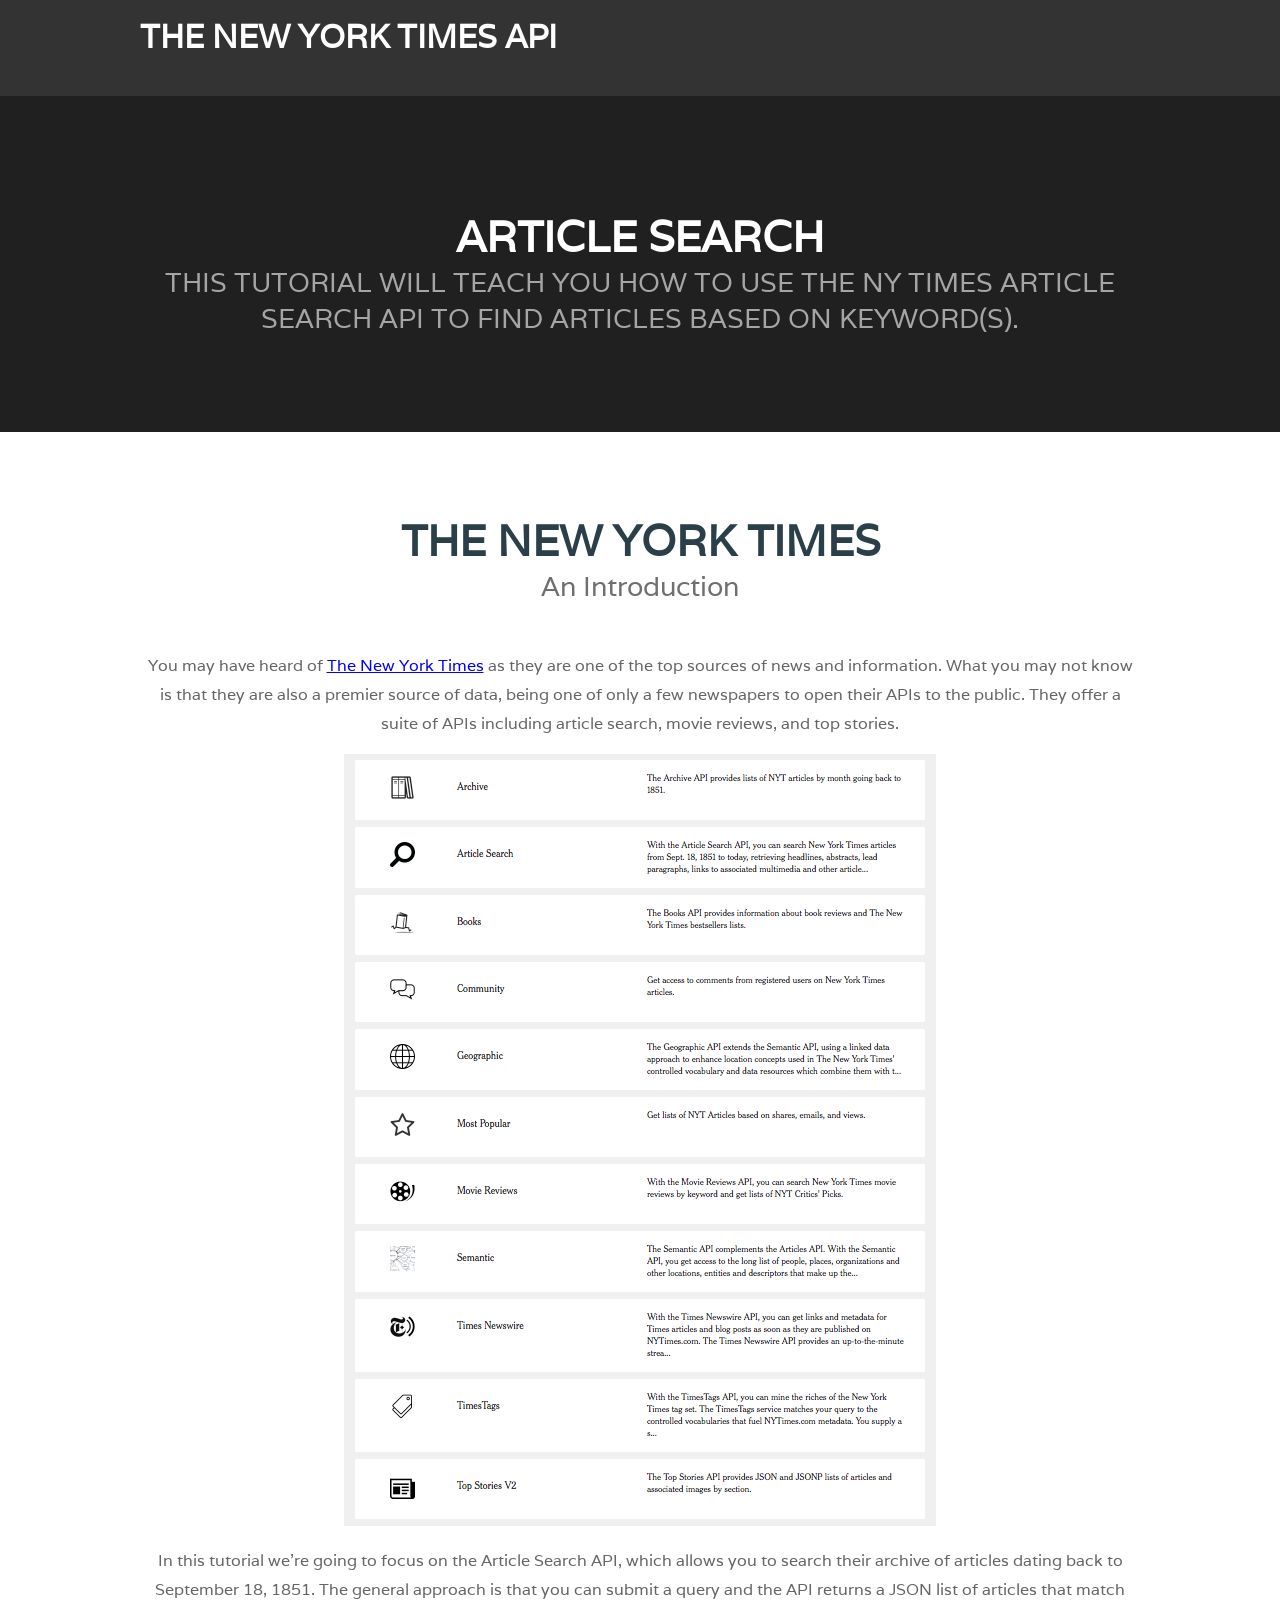
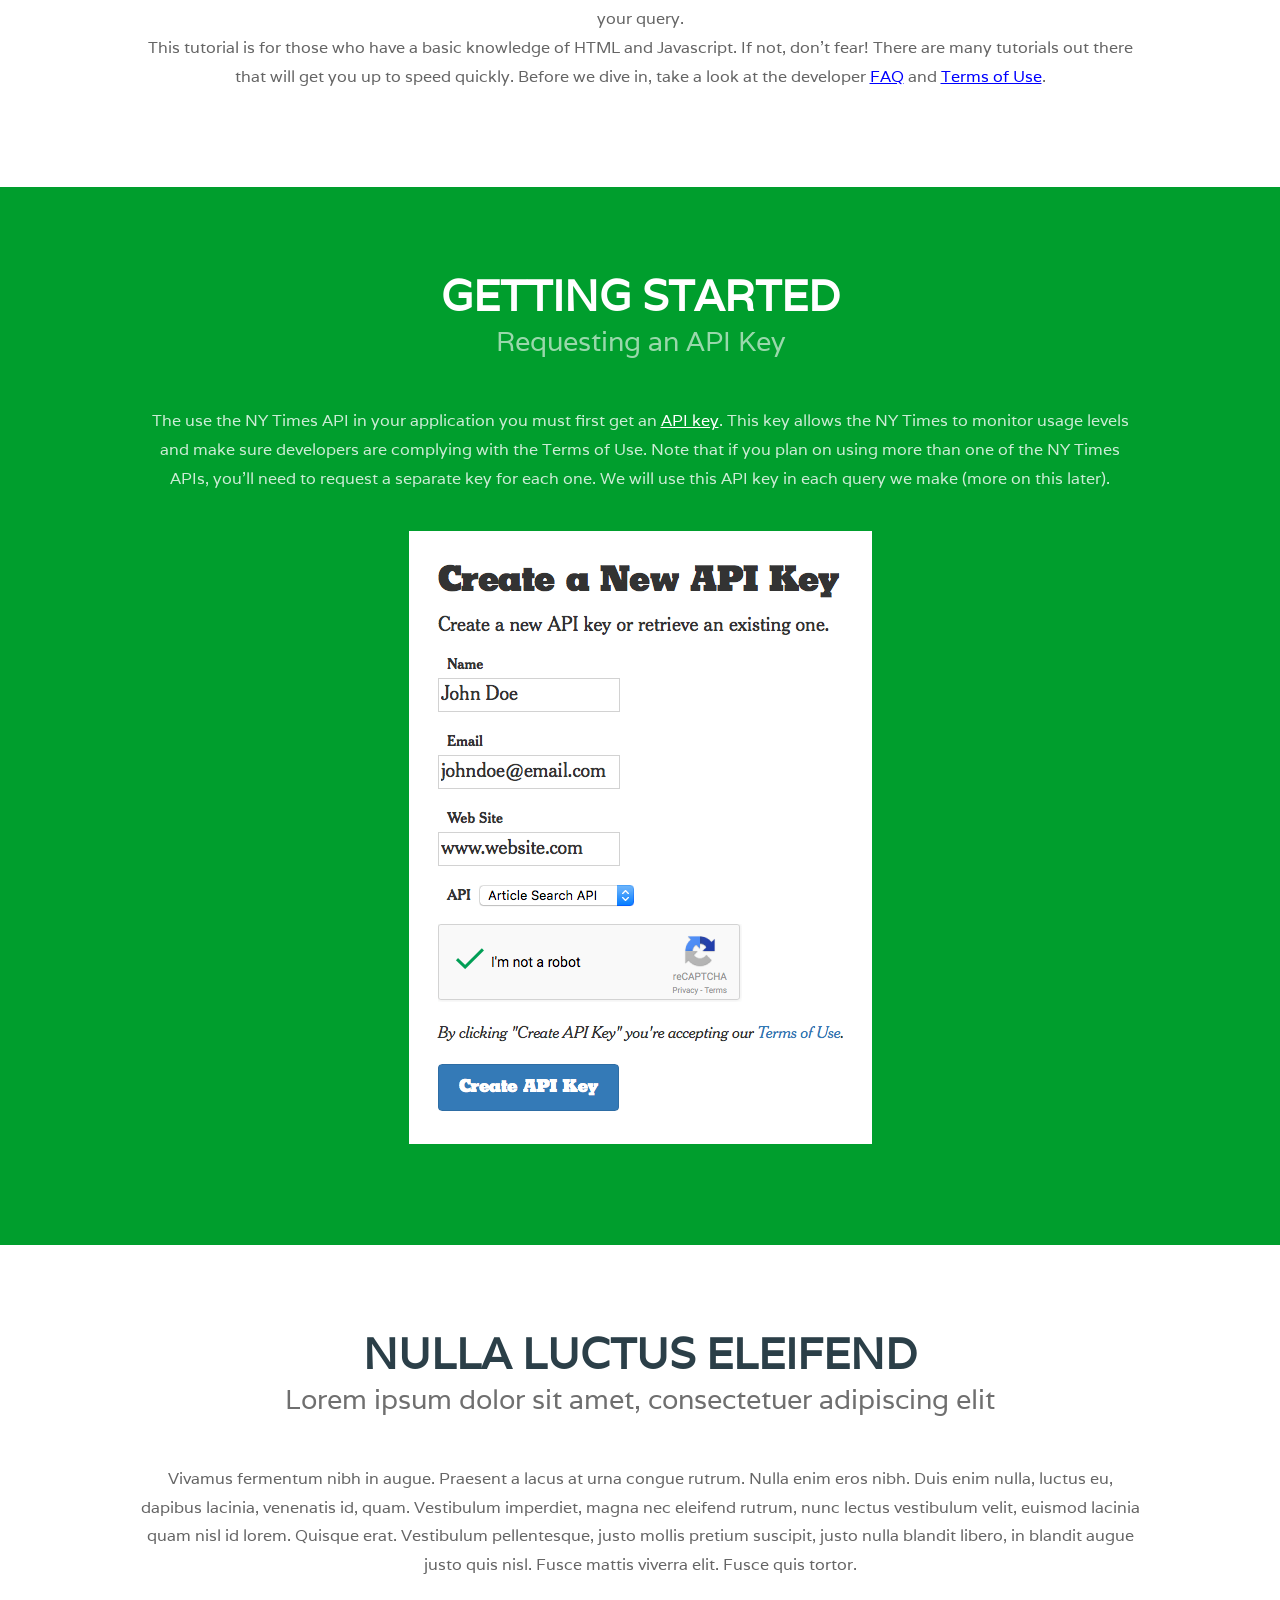
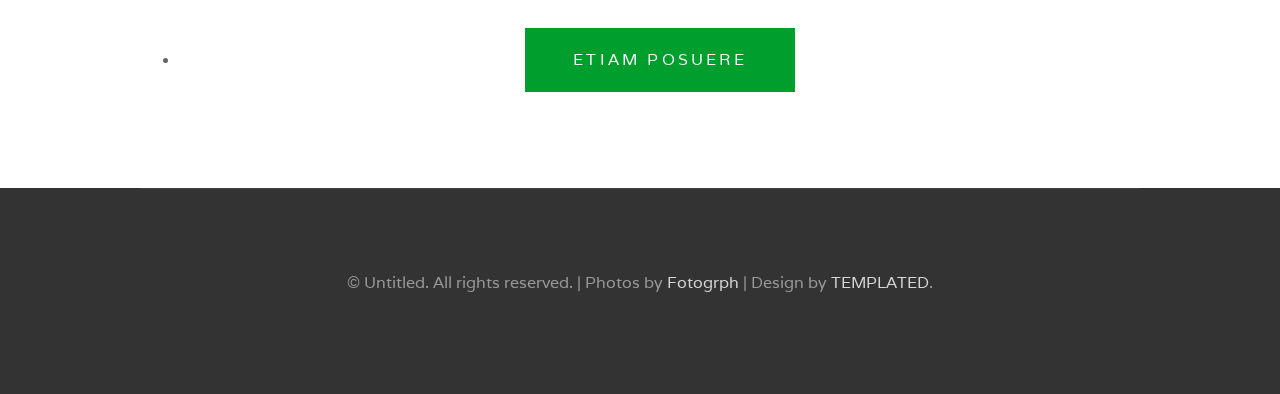
==== index.html @ 768b48a9 "2nd try adding initial files" ====
<!DOCTYPE html PUBLIC "-//W3C//DTD XHTML 1.0 Strict//EN" "http://www.w3.org/TR/xhtml1/DTD/xhtml1-strict.dtd">
<!--
Design by TEMPLATED
http://templated.co
Released for free under the Creative Commons Attribution License

Name       : PlainDisplay 
Description: A two-column, fixed-width design with dark color scheme.
Version    : 1.0
Released   : 20140309

-->
<html xmlns="http://www.w3.org/1999/xhtml">
<head>
<meta http-equiv="Content-Type" content="text/html; charset=utf-8" />
<title></title>
<meta name="keywords" content="" />
<meta name="description" content="" />
<link href="http://fonts.googleapis.com/css?family=Varela" rel="stylesheet" />
<link href="default.css" rel="stylesheet" type="text/css" media="all" />
<link href="fonts.css" rel="stylesheet" type="text/css" media="all" />

<!--[if IE 6]><link href="default_ie6.css" rel="stylesheet" type="text/css" /><![endif]-->

</head>
<body>
<div id="wrapper">
	<div id="header-wrapper">
	<div id="header" class="container">
		<div id="logo">
			<h1><a href="#">The New York Times API</a></h1>
		</div>
<!--
        <div id="menu">
			<ul>
				<li class="current_page_item"><a href="#" accesskey="1" title="">Homepage</a></li>
				<li><a href="#" accesskey="2" title="">Our Clients</a></li>
				<li><a href="#" accesskey="3" title="">About Us</a></li>
				<li><a href="#" accesskey="4" title="">Careers</a></li>
				<li><a href="#" accesskey="5" title="">Contact Us</a></li>
			</ul>
		</div>
-->
	</div>
	</div>
	<div id="banner">
		<div class="container">
			<div class="title">
				<h2>Article Search</h2>
				<span class="byline">This tutorial will teach you how to use the NY Times Article Search API
				to find articles based on keyword(s).</span> </div>
<!--
            <ul class="actions">
				<li><a href="#" class="button">Etiam posuere</a></li>
			</ul>
-->
		</div>
	</div>
    <!------------ INTRODUCTION SECTION ------------->
	<div id="extra" class="container">
		<div class="title">
			<h2>The New York Times</h2>
            <span class="byline">An Introduction</span> </div>
                <p class="myText"> You may have heard of <a href="https://www.nytimes.com">The New York Times</a>
                    as they are one of the top sources of news and information. What you may not know is that they
                    are also a premier source of data, being one of only a few newspapers to open their APIs to the public.
                    They offer a suite of APIs including article search, movie reviews, and top stories.<br>
                </p>
                <img src="Images/API_Suite.png"><br>
                <p class="myText">In this tutorial we're going to focus on the Article Search API, which allows you to
                    search their archive of articles dating back to September 18, 1851.  The general approach is that
                    you can submit a query and the API returns a JSON list of articles that match your query.<br>
                    This tutorial is for those who have a basic knowledge of HTML and Javascript.  If not, don't fear!
                    There are many tutorials out there that will get you up to speed quickly.  Before we dive in,
                    take a look at the developer <a href="https://www.developer.nytimes.com/faq">FAQ</a> and
                    <a href="https://www.developer.nytimes.com/tou">Terms of Use</a>.
                </p>

<!--
		<div id="three-column">
			<div class="boxA">
				<div class="box"> <span class="fa fa-cloud-download"></span>
					<p>Praesent pellentesque facilisis elit. Class aptent taciti sociosqu ad litora torquent per conubia nostra.</p>
				</div>
			</div>
			<div class="boxB">
				<div class="box"> <span class="fa fa-cogs"></span>
					<p>Etiam neque. Vivamus consequat lorem at nisl. Nullam non wisi a sem semper eleifend. Donec mattis.</p>
				</div>
			</div>
			<div class="boxC">
				<div class="box"> <span class="fa fa-user"></span>
					<p> Aenean lectus lorem, imperdiet at, ultrices eget, ornare et, wisi. Pellentesque adipiscing purus.</p>
				</div>
			</div>

		</div>
		<ul class="actions">
			<li><a href="#" class="button">Etiam posuere</a></li>
		</ul>
-->
	</div>
    <!------------ GETTING STARTED/API KEY SECTION ------------->
	<div id="featured">
		<div class="container">
			<div class="title">
				<h2>Getting Started</h2>
				<span class="byline">Requesting an API Key</span> </div>
			<p>The use the NY Times API in your application you must first get an
                <a href="https://developer.nytimes.com/signup">API key</a>.
                This key allows the NY Times to monitor usage levels and make sure developers are complying with
                the Terms of Use.  Note that if you plan on using more than one of the NY Times APIs, you'll need to
                request a separate key for each one. We will use this API key in each query we make (more on this later).</p><br>
            <img src="Images/API_Key.png"><br>
		</div>

<!--
        <ul class="actions">
			<li><a href="#" class="button">Etiam posuere</a></li>
		</ul>
-->
	</div>

    <div id="page" class="container">
		<div class="title">
			<h2>Nulla luctus eleifend</h2>
			<span class="byline">Lorem ipsum dolor sit amet, consectetuer adipiscing elit</span> </div>
		<p> Vivamus fermentum nibh in augue. Praesent a lacus at urna congue rutrum. Nulla enim eros nibh. Duis enim nulla, luctus eu, dapibus lacinia, venenatis id, quam. Vestibulum imperdiet, magna nec eleifend rutrum, nunc lectus vestibulum velit, euismod lacinia quam nisl id lorem. Quisque erat. Vestibulum pellentesque, justo mollis pretium suscipit, justo nulla blandit libero, in blandit augue justo quis nisl. Fusce mattis viverra elit. Fusce quis tortor.</p>
		<ul class="actions">
			<li><a href="#" class="button">Etiam posuere</a></li>
		</ul>
	</div>
</div>
<div id="copyright" class="container">
	<p>&copy; Untitled. All rights reserved. | Photos by <a href="http://fotogrph.com/">Fotogrph</a> | Design by <a href="http://templated.co" rel="nofollow">TEMPLATED</a>.</p>
</div>
</body>
</html>
---- default.css ----
html, body
	{
		height: 100%;
	}
	
	body
	{
		margin: 0px;
		padding: 0px;
		background: #333333;
		font-family: 'Varela', sans-serif;
		font-size: 12pt;
		font-weight: 300;
		color: #656565;
	}
	
	
	h1, h2, h3
	{
		margin: 0;
		padding: 0;
		font-weight: 700;
		color: #2B3F48;
	}
	
	p, ol, ul
	{
		margin-top: 0;
	}
	
	ol, ul
	{
		/*padding: 0;*/
		/*list-style: none;*/
	}

    p.myText
    {
        text-align: center;
        /*list-style-type: disc;*/
    }
	
	ul.actions
	{
		text-align: center;
	}
		
		ul.actions li
		{
		}
	
	p
	{
		line-height: 180%;
	}
	
	strong
	{
	}
	
	a
	{
		color: #0000FF;
	}
	
	a:hover
	{
		text-decoration: none;
	}
	
	.container
	{
		overflow: hidden;
		margin: 0em auto;
		width: 1000px;
	}
	
/*********************************************************************************/
/* Image Style                                                                   */
/*********************************************************************************/

    img
    {
        display: block;
        margin: 0 auto;
        width: auto;
    }
	.image
	{
		display: inline-block;
	}
	
	.image img
	{
		display: block;
		width: 100%;
	}
	
	.image-full
	{
		display: block;
		width: 100%;
		margin: 0 0 2em 0;
	}
	
	.image-left
	{
		float: left;
		margin: 0 2em 2em 0;
	}
	
	.image-centered
	{
		display: block;
		margin: 0 0 2em 0;
	}
	
	.image-centered img
	{
		margin: 0 auto;
		width: auto;
	}

/*********************************************************************************/
/* List Styles                                                                   */
/*********************************************************************************/

	ul.staff
	{
		margin-bottom: 3em;
	}

	ul.staff li
	{
		display: inline-block;
	}
	
	ul.staff li img
	{
		width: 80%;
		border-radius: 50%;
	}


/*********************************************************************************/
/* Social Icon Styles                                                            */
/*********************************************************************************/

	ul.contact
	{
		margin: 0;
		padding: 2em 0em 0em 0em;
		list-style: none;
	}
	
	ul.contact li
	{
		display: inline-block;
		padding: 0em 0.30em;
		font-size: 1em;
	}
	
	ul.contact li span
	{
		display: none;
		margin: 0;
		padding: 0;
	}
	
	ul.contact li a
	{
		color: #FFF;
	}
	
	ul.contact li a:before
	{
		display: inline-block;
		background: #3f3f3f;
		width: 40px;
		height: 40px;
		line-height: 40px;
		border-radius: 20px;
		text-align: center;
		color: #FFFFFF;
	}
	
	ul.contact li a.icon-twitter:before { background: #2DAAE4; }
	ul.contact li a.icon-facebook:before { background: #39599F; }
	ul.contact li a.icon-dribbble:before { background: #C4376B;	}
	ul.contact li a.icon-tumblr:before { background: #31516A; }
	ul.contact li a.icon-rss:before { background: #F2600B; }

/*********************************************************************************/
/* Button Style                                                                  */
/*********************************************************************************/

	.button
	{
		display: inline-block;
		padding: 0em 3em;
		background: #009E2D;
		letter-spacing: 0.20em;
		line-height: 4em;
		text-decoration: none;
		text-transform: uppercase;
		font-weight: 400;
		font-size: 1em;
		color: #FFF;
	}
	
	.button:before
	{
		display: inline-block;
		background: #FFC31F;
		margin-right: 1em;
		width: 40px;
		height: 40px;
		line-height: 40px;
		border-radius: 20px;
		text-align: center;
		color: #272925;
	}
	
/*********************************************************************************/
/* Heading Titles                                                                */
/*********************************************************************************/

	.title
	{
		margin-bottom: 3em;
	}
	
	.title h2
	{
		text-transform: uppercase;
		font-size: 2.7em;
	}
	
	.title .byline
	{
		font-size: 1.7em;
		color: #6F6F6F;
	}
		
/*********************************************************************************/
/* 4-column                                                                      */
/*********************************************************************************/

	.box1,
	.box2,
	.box3,
	.box4
	{
		width: 235px;
	}
	
	.box1,
	.box2,
	.box3,
	{
		float: left;
		margin-right: 20px;
	}
	
	.box4
	{
		float: right;
	}
	
/*********************************************************************************/
/* 3-column                                                                      */
/*********************************************************************************/

	.boxA,
	.boxB,
	.boxC
	{
		width: 320px;
	}

	.boxA,
	.boxB
	{
		float: left;
		margin-right: 20px;
	}
	
	.boxC
	{
		float: right;
	}

/*********************************************************************************/
/* 2-column                                                                      */
/*********************************************************************************/

	.tbox1,
	.tbox2
	{
		width: 575px;
	}
	
	.tbox1
	{
		float: left;
	}

	.tbox2
	{
		float: right;
	}
	
	#wrapper
	{
		background: #FFF;
	}

/*********************************************************************************/
/* Header                                                                        */
/*********************************************************************************/

	#header-wrapper
	{
		background: #333333;
	}

	#header
	{
		position: relative;
		padding: 3em 0em;
	}

/*********************************************************************************/
/* Logo                                                                          */
/*********************************************************************************/

	#logo
	{
		position: absolute;
		top: 1em;
		left: 0;
	}
	
	#logo h1
	{
		color: #FFF;
	}
	
	#logo a
	{
		text-decoration: none;
		text-transform: uppercase;
		color: #FFF;
	}

/*********************************************************************************/
/* Menu                                                                          */
/*********************************************************************************/

	#menu
	{
		position: absolute;
		top: 2em;
		right: 0;
	}
	
	#menu ul
	{
		display: inline-block;
	}
	
	#menu li
	{
		display: block;
		float: left;
		text-align: center;
	}
	
	#menu li a, #menu li span
	{
		padding: 1em 1.5em;
		letter-spacing: 1px;
		text-decoration: none;
		text-transform: uppercase;
		font-size: 0.8em;
		color: #FFF;
	}
	
	#menu li:hover a, #menu li.active a, #menu li.active span
	{
		color: #FFF;
	}
	
	#menu .current_page_item a
	{
		background: #009E2D;
		color: #FFF;
	}
	
	#menu .icon
	{
	}

/*********************************************************************************/
/* Banner                                                                        */
/*********************************************************************************/

	#banner
	{
		overflow: hidden;
		padding: 7em 0em 5em 0em;
		background: #202020;
		background-size: cover;
		text-align: center;
		color: rgba(255,255,255,.8);
	}

	#banner .title
	{
		margin-bottom: 1em;
		text-transform: uppercase !important;
	}

	#banner .title h2
	{
		color: #FFF;
	}

	#banner .title .byline
	{
		color: rgba(255,255,255,.6);
	}
	
	#banner .button
	{
		margin-top: 3em;
		background: #009E2D !important;
	}

/*********************************************************************************/
/* Page                                                                          */
/*********************************************************************************/

	#page
	{
		padding: 5em 0em;
		text-align: center;
	}
	
	#page .button
	{
		margin-top: 2em;
		display: inline-block;
		text-align: center;
	}

/*********************************************************************************/
/* Content                                                                       */
/*********************************************************************************/

	#content
	{
	}

/*********************************************************************************/
/* Sidebar                                                                       */
/*********************************************************************************/

	#sidebar
	{
	}

/*********************************************************************************/
/* Footer                                                                        */
/*********************************************************************************/

	#footer
	{
	}

/*********************************************************************************/
/* Copyright                                                                     */
/*********************************************************************************/

	#copyright
	{
		overflow: hidden;
		padding: 5em 0em;
		border-top: 1px solid rgba(255,255,255,0.08);
	}
	
	#copyright p
	{
		text-align: center;
		font-size: 1em;
		color: rgba(255,255,255,0.5);
	}
	
	#copyright a
	{
		text-decoration: none;
		color: rgba(255,255,255,0.8);
	}

/*********************************************************************************/
/* Featured                                                                      */
/*********************************************************************************/

	#featured
	{
		overflow: hidden;
		padding: 5em 0em;
		background: #009E2D;
		color: rgba(255,255,255,.8);
		text-align: center;
	}

	#featured a
	{
		color: rgba(255,255,255,1);
	}
	
	#featured .button
	{
		background: #FFF;
		margin-top: 3em;
		font-size: 1em;
		color: #009E2D;
	}

	#featured .title
	{
	}

	#featured .title h2
	{
		color: #FFF;
	}

	#featured .title .byline
	{
		color: rgba(255,255,255,.6);
	}

/*********************************************************************************/
/* Featured                                                                      */
/*********************************************************************************/

.box
{
	padding: 3em 2em 2em 2em;
	border: 1px solid rgba(0,0,0,0.1);
	border-radius: 8px;
		text-align: center;
}


	#extra
	{
		overflow: hidden;
		padding: 5em 0em;
	}
	
	#extra .title
	{
		text-align: center;
	}
	
	#extra .button
	{
		margin-top: 5em;
	}
	
	#extra .fa
	{
		display: block;
		margin-bottom: 0.5em;
		text-align: center;
		font-size: 3em;
	}
---- fonts.css ----
@charset 'UTF-8';

@font-face{font-family:'FontAwesome';src:url('font/fontawesome-webfont.eot?v=4.0.1');src:url('font/fontawesome-webfont.eot?#iefix&v=4.0.1') format('embedded-opentype'),url('font/fontawesome-webfont.woff?v=4.0.1') format('woff'),url('font/fontawesome-webfont.ttf?v=4.0.1') format('truetype'),url('font/fontawesome-webfont.svg?v=4.0.1#fontawesomeregular') format('svg');font-weight:normal;font-style:normal}

/*********************************************************************************/
/* Icons                                                                         */
/* Powered by Font Awesome by Dave Gandy | http://fontawesome.io                 */
/* Licensed under the SIL OFL 1.1 (font), MIT (CSS)                              */
/*********************************************************************************/

	.fa
	{
		text-decoration: none;
	}

		.fa:before
		{
			display:inline-block;
			font-family: FontAwesome;
			font-size: 1.25em;
			text-decoration: none;
			font-style: normal;
			font-weight: normal;
			line-height: 1;
			-webkit-font-smoothing:antialiased;
			-moz-osx-font-smoothing:grayscale;
		}

		.fa-lg{font-size:1.3333333333333333em;line-height:.75em;vertical-align:-15%}
		.fa-2x{font-size:2em}
		.fa-3x{font-size:3em}
		.fa-4x{font-size:4em}
		.fa-5x{font-size:5em}
		.fa-fw{width:1.2857142857142858em;text-align:center}
		.fa-ul{padding-left:0;margin-left:2.142857142857143em;list-style-type:none}.fa-ul>li{position:relative}
		.fa-li{position:absolute;left:-2.142857142857143em;width:2.142857142857143em;top:.14285714285714285em;text-align:center}.fa-li.fa-lg{left:-1.8571428571428572em}
		.fa-border{padding:.2em .25em .15em;border:solid .08em #eee;border-radius:.1em}
		.pull-right{float:right}
		.pull-left{float:left}
		.fa.pull-left{margin-right:.3em}
		.fa.pull-right{margin-left:.3em}
		.fa-spin{-webkit-animation:spin 2s infinite linear;-moz-animation:spin 2s infinite linear;-o-animation:spin 2s infinite linear;animation:spin 2s infinite linear}
		@-moz-keyframes spin{0%{-moz-transform:rotate(0deg)} 100%{-moz-transform:rotate(359deg)}}@-webkit-keyframes spin{0%{-webkit-transform:rotate(0deg)} 100%{-webkit-transform:rotate(359deg)}}@-o-keyframes spin{0%{-o-transform:rotate(0deg)} 100%{-o-transform:rotate(359deg)}}@-ms-keyframes spin{0%{-ms-transform:rotate(0deg)} 100%{-ms-transform:rotate(359deg)}}@keyframes spin{0%{transform:rotate(0deg)} 100%{transform:rotate(359deg)}}.fa-rotate-90{filter:progid:DXImageTransform.Microsoft.BasicImage(rotation=1);-webkit-transform:rotate(90deg);-moz-transform:rotate(90deg);-ms-transform:rotate(90deg);-o-transform:rotate(90deg);transform:rotate(90deg)}
		.fa-rotate-180{filter:progid:DXImageTransform.Microsoft.BasicImage(rotation=2);-webkit-transform:rotate(180deg);-moz-transform:rotate(180deg);-ms-transform:rotate(180deg);-o-transform:rotate(180deg);transform:rotate(180deg)}
		.fa-rotate-270{filter:progid:DXImageTransform.Microsoft.BasicImage(rotation=3);-webkit-transform:rotate(270deg);-moz-transform:rotate(270deg);-ms-transform:rotate(270deg);-o-transform:rotate(270deg);transform:rotate(270deg)}
		.fa-flip-horizontal{filter:progid:DXImageTransform.Microsoft.BasicImage(rotation=0, mirror=1);-webkit-transform:scale(-1, 1);-moz-transform:scale(-1, 1);-ms-transform:scale(-1, 1);-o-transform:scale(-1, 1);transform:scale(-1, 1)}
		.fa-flip-vertical{filter:progid:DXImageTransform.Microsoft.BasicImage(rotation=2, mirror=1);-webkit-transform:scale(1, -1);-moz-transform:scale(1, -1);-ms-transform:scale(1, -1);-o-transform:scale(1, -1);transform:scale(1, -1)}
		.fa-stack{position:relative;display:inline-block;width:2em;height:2em;line-height:2em;vertical-align:middle}
		.fa-stack-1x,.fa-stack-2x{position:absolute;left:0;width:100%;text-align:center}
		.fa-stack-1x{line-height:inherit}
		.fa-stack-2x{font-size:2em}
		.fa-inverse{color:#fff}
		.fa-glass:before{content:"\f000"}
		.fa-music:before{content:"\f001"}
		.fa-search:before{content:"\f002"}
		.fa-envelope-o:before{content:"\f003"}
		.fa-heart:before{content:"\f004"}
		.fa-star:before{content:"\f005"}
		.fa-star-o:before{content:"\f006"}
		.fa-user:before{content:"\f007"}
		.fa-film:before{content:"\f008"}
		.fa-th-large:before{content:"\f009"}
		.fa-th:before{content:"\f00a"}
		.fa-th-list:before{content:"\f00b"}
		.fa-check:before{content:"\f00c"}
		.fa-times:before{content:"\f00d"}
		.fa-search-plus:before{content:"\f00e"}
		.fa-search-minus:before{content:"\f010"}
		.fa-power-off:before{content:"\f011"}
		.fa-signal:before{content:"\f012"}
		.fa-gear:before,.fa-cog:before{content:"\f013"}
		.fa-trash-o:before{content:"\f014"}
		.fa-home:before{content:"\f015"}
		.fa-file-o:before{content:"\f016"}
		.fa-clock-o:before{content:"\f017"}
		.fa-road:before{content:"\f018"}
		.fa-download:before{content:"\f019"}
		.fa-arrow-circle-o-down:before{content:"\f01a"}
		.fa-arrow-circle-o-up:before{content:"\f01b"}
		.fa-inbox:before{content:"\f01c"}
		.fa-play-circle-o:before{content:"\f01d"}
		.fa-rotate-right:before,.fa-repeat:before{content:"\f01e"}
		.fa-refresh:before{content:"\f021"}
		.fa-list-alt:before{content:"\f022"}
		.fa-lock:before{content:"\f023"}
		.fa-flag:before{content:"\f024"}
		.fa-headphones:before{content:"\f025"}
		.fa-volume-off:before{content:"\f026"}
		.fa-volume-down:before{content:"\f027"}
		.fa-volume-up:before{content:"\f028"}
		.fa-qrcode:before{content:"\f029"}
		.fa-barcode:before{content:"\f02a"}
		.fa-tag:before{content:"\f02b"}
		.fa-tags:before{content:"\f02c"}
		.fa-book:before{content:"\f02d"}
		.fa-bookmark:before{content:"\f02e"}
		.fa-print:before{content:"\f02f"}
		.fa-camera:before{content:"\f030"}
		.fa-font:before{content:"\f031"}
		.fa-bold:before{content:"\f032"}
		.fa-italic:before{content:"\f033"}
		.fa-text-height:before{content:"\f034"}
		.fa-text-width:before{content:"\f035"}
		.fa-align-left:before{content:"\f036"}
		.fa-align-center:before{content:"\f037"}
		.fa-align-right:before{content:"\f038"}
		.fa-align-justify:before{content:"\f039"}
		.fa-list:before{content:"\f03a"}
		.fa-dedent:before,.fa-outdent:before{content:"\f03b"}
		.fa-indent:before{content:"\f03c"}
		.fa-video-camera:before{content:"\f03d"}
		.fa-picture-o:before{content:"\f03e"}
		.fa-pencil:before{content:"\f040"}
		.fa-map-marker:before{content:"\f041"}
		.fa-adjust:before{content:"\f042"}
		.fa-tint:before{content:"\f043"}
		.fa-edit:before,.fa-pencil-square-o:before{content:"\f044"}
		.fa-share-square-o:before{content:"\f045"}
		.fa-check-square-o:before{content:"\f046"}
		.fa-move:before{content:"\f047"}
		.fa-step-backward:before{content:"\f048"}
		.fa-fast-backward:before{content:"\f049"}
		.fa-backward:before{content:"\f04a"}
		.fa-play:before{content:"\f04b"}
		.fa-pause:before{content:"\f04c"}
		.fa-stop:before{content:"\f04d"}
		.fa-forward:before{content:"\f04e"}
		.fa-fast-forward:before{content:"\f050"}
		.fa-step-forward:before{content:"\f051"}
		.fa-eject:before{content:"\f052"}
		.fa-chevron-left:before{content:"\f053"}
		.fa-chevron-right:before{content:"\f054"}
		.fa-plus-circle:before{content:"\f055"}
		.fa-minus-circle:before{content:"\f056"}
		.fa-times-circle:before{content:"\f057"}
		.fa-check-circle:before{content:"\f058"}
		.fa-question-circle:before{content:"\f059"}
		.fa-info-circle:before{content:"\f05a"}
		.fa-crosshairs:before{content:"\f05b"}
		.fa-times-circle-o:before{content:"\f05c"}
		.fa-check-circle-o:before{content:"\f05d"}
		.fa-ban:before{content:"\f05e"}
		.fa-arrow-left:before{content:"\f060"}
		.fa-arrow-right:before{content:"\f061"}
		.fa-arrow-up:before{content:"\f062"}
		.fa-arrow-down:before{content:"\f063"}
		.fa-mail-forward:before,.fa-share:before{content:"\f064"}
		.fa-resize-full:before{content:"\f065"}
		.fa-resize-small:before{content:"\f066"}
		.fa-plus:before{content:"\f067"}
		.fa-minus:before{content:"\f068"}
		.fa-asterisk:before{content:"\f069"}
		.fa-exclamation-circle:before{content:"\f06a"}
		.fa-gift:before{content:"\f06b"}
		.fa-leaf:before{content:"\f06c"}
		.fa-fire:before{content:"\f06d"}
		.fa-eye:before{content:"\f06e"}
		.fa-eye-slash:before{content:"\f070"}
		.fa-warning:before,.fa-exclamation-triangle:before{content:"\f071"}
		.fa-plane:before{content:"\f072"}
		.fa-calendar:before{content:"\f073"}
		.fa-random:before{content:"\f074"}
		.fa-comment:before{content:"\f075"}
		.fa-magnet:before{content:"\f076"}
		.fa-chevron-up:before{content:"\f077"}
		.fa-chevron-down:before{content:"\f078"}
		.fa-retweet:before{content:"\f079"}
		.fa-shopping-cart:before{content:"\f07a"}
		.fa-folder:before{content:"\f07b"}
		.fa-folder-open:before{content:"\f07c"}
		.fa-resize-vertical:before{content:"\f07d"}
		.fa-resize-horizontal:before{content:"\f07e"}
		.fa-bar-chart-o:before{content:"\f080"}
		.fa-twitter-square:before{content:"\f081"}
		.fa-facebook-square:before{content:"\f082"}
		.fa-camera-retro:before{content:"\f083"}
		.fa-key:before{content:"\f084"}
		.fa-gears:before,.fa-cogs:before{content:"\f085"}
		.fa-comments:before{content:"\f086"}
		.fa-thumbs-o-up:before{content:"\f087"}
		.fa-thumbs-o-down:before{content:"\f088"}
		.fa-star-half:before{content:"\f089"}
		.fa-heart-o:before{content:"\f08a"}
		.fa-sign-out:before{content:"\f08b"}
		.fa-linkedin-square:before{content:"\f08c"}
		.fa-thumb-tack:before{content:"\f08d"}
		.fa-external-link:before{content:"\f08e"}
		.fa-sign-in:before{content:"\f090"}
		.fa-trophy:before{content:"\f091"}
		.fa-github-square:before{content:"\f092"}
		.fa-upload:before{content:"\f093"}
		.fa-lemon-o:before{content:"\f094"}
		.fa-phone:before{content:"\f095"}
		.fa-square-o:before{content:"\f096"}
		.fa-bookmark-o:before{content:"\f097"}
		.fa-phone-square:before{content:"\f098"}
		.fa-twitter:before{content:"\f099"}
		.fa-facebook:before{content:"\f09a"}
		.fa-github:before{content:"\f09b"}
		.fa-unlock:before{content:"\f09c"}
		.fa-credit-card:before{content:"\f09d"}
		.fa-rss:before{content:"\f09e"}
		.fa-hdd-o:before{content:"\f0a0"}
		.fa-bullhorn:before{content:"\f0a1"}
		.fa-bell:before{content:"\f0f3"}
		.fa-certificate:before{content:"\f0a3"}
		.fa-hand-o-right:before{content:"\f0a4"}
		.fa-hand-o-left:before{content:"\f0a5"}
		.fa-hand-o-up:before{content:"\f0a6"}
		.fa-hand-o-down:before{content:"\f0a7"}
		.fa-arrow-circle-left:before{content:"\f0a8"}
		.fa-arrow-circle-right:before{content:"\f0a9"}
		.fa-arrow-circle-up:before{content:"\f0aa"}
		.fa-arrow-circle-down:before{content:"\f0ab"}
		.fa-globe:before{content:"\f0ac"}
		.fa-wrench:before{content:"\f0ad"}
		.fa-tasks:before{content:"\f0ae"}
		.fa-filter:before{content:"\f0b0"}
		.fa-briefcase:before{content:"\f0b1"}
		.fa-fullscreen:before{content:"\f0b2"}
		.fa-group:before{content:"\f0c0"}
		.fa-chain:before,.fa-link:before{content:"\f0c1"}
		.fa-cloud:before{content:"\f0c2"}
		.fa-flask:before{content:"\f0c3"}
		.fa-cut:before,.fa-scissors:before{content:"\f0c4"}
		.fa-copy:before,.fa-files-o:before{content:"\f0c5"}
		.fa-paperclip:before{content:"\f0c6"}
		.fa-save:before,.fa-floppy-o:before{content:"\f0c7"}
		.fa-square:before{content:"\f0c8"}
		.fa-reorder:before{content:"\f0c9"}
		.fa-list-ul:before{content:"\f0ca"}
		.fa-list-ol:before{content:"\f0cb"}
		.fa-strikethrough:before{content:"\f0cc"}
		.fa-underline:before{content:"\f0cd"}
		.fa-table:before{content:"\f0ce"}
		.fa-magic:before{content:"\f0d0"}
		.fa-truck:before{content:"\f0d1"}
		.fa-pinterest:before{content:"\f0d2"}
		.fa-pinterest-square:before{content:"\f0d3"}
		.fa-google-plus-square:before{content:"\f0d4"}
		.fa-google-plus:before{content:"\f0d5"}
		.fa-money:before{content:"\f0d6"}
		.fa-caret-down:before{content:"\f0d7"}
		.fa-caret-up:before{content:"\f0d8"}
		.fa-caret-left:before{content:"\f0d9"}
		.fa-caret-right:before{content:"\f0da"}
		.fa-columns:before{content:"\f0db"}
		.fa-unsorted:before,.fa-sort:before{content:"\f0dc"}
		.fa-sort-down:before,.fa-sort-asc:before{content:"\f0dd"}
		.fa-sort-up:before,.fa-sort-desc:before{content:"\f0de"}
		.fa-envelope:before{content:"\f0e0"}
		.fa-linkedin:before{content:"\f0e1"}
		.fa-rotate-left:before,.fa-undo:before{content:"\f0e2"}
		.fa-legal:before,.fa-gavel:before{content:"\f0e3"}
		.fa-dashboard:before,.fa-tachometer:before{content:"\f0e4"}
		.fa-comment-o:before{content:"\f0e5"}
		.fa-comments-o:before{content:"\f0e6"}
		.fa-flash:before,.fa-bolt:before{content:"\f0e7"}
		.fa-sitemap:before{content:"\f0e8"}
		.fa-umbrella:before{content:"\f0e9"}
		.fa-paste:before,.fa-clipboard:before{content:"\f0ea"}
		.fa-lightbulb-o:before{content:"\f0eb"}
		.fa-exchange:before{content:"\f0ec"}
		.fa-cloud-download:before{content:"\f0ed"}
		.fa-cloud-upload:before{content:"\f0ee"}
		.fa-user-md:before{content:"\f0f0"}
		.fa-stethoscope:before{content:"\f0f1"}
		.fa-suitcase:before{content:"\f0f2"}
		.fa-bell-o:before{content:"\f0a2"}
		.fa-coffee:before{content:"\f0f4"}
		.fa-cutlery:before{content:"\f0f5"}
		.fa-file-text-o:before{content:"\f0f6"}
		.fa-building:before{content:"\f0f7"}
		.fa-hospital:before{content:"\f0f8"}
		.fa-ambulance:before{content:"\f0f9"}
		.fa-medkit:before{content:"\f0fa"}
		.fa-fighter-jet:before{content:"\f0fb"}
		.fa-beer:before{content:"\f0fc"}
		.fa-h-square:before{content:"\f0fd"}
		.fa-plus-square:before{content:"\f0fe"}
		.fa-angle-double-left:before{content:"\f100"}
		.fa-angle-double-right:before{content:"\f101"}
		.fa-angle-double-up:before{content:"\f102"}
		.fa-angle-double-down:before{content:"\f103"}
		.fa-angle-left:before{content:"\f104"}
		.fa-angle-right:before{content:"\f105"}
		.fa-angle-up:before{content:"\f106"}
		.fa-angle-down:before{content:"\f107"}
		.fa-desktop:before{content:"\f108"}
		.fa-laptop:before{content:"\f109"}
		.fa-tablet:before{content:"\f10a"}
		.fa-mobile-phone:before,.fa-mobile:before{content:"\f10b"}
		.fa-circle-o:before{content:"\f10c"}
		.fa-quote-left:before{content:"\f10d"}
		.fa-quote-right:before{content:"\f10e"}
		.fa-spinner:before{content:"\f110"}
		.fa-circle:before{content:"\f111"}
		.fa-mail-reply:before,.fa-reply:before{content:"\f112"}
		.fa-github-alt:before{content:"\f113"}
		.fa-folder-o:before{content:"\f114"}
		.fa-folder-open-o:before{content:"\f115"}
		.fa-expand-o:before{content:"\f116"}
		.fa-collapse-o:before{content:"\f117"}
		.fa-smile-o:before{content:"\f118"}
		.fa-frown-o:before{content:"\f119"}
		.fa-meh-o:before{content:"\f11a"}
		.fa-gamepad:before{content:"\f11b"}
		.fa-keyboard-o:before{content:"\f11c"}
		.fa-flag-o:before{content:"\f11d"}
		.fa-flag-checkered:before{content:"\f11e"}
		.fa-terminal:before{content:"\f120"}
		.fa-code:before{content:"\f121"}
		.fa-reply-all:before{content:"\f122"}
		.fa-mail-reply-all:before{content:"\f122"}
		.fa-star-half-empty:before,.fa-star-half-full:before,.fa-star-half-o:before{content:"\f123"}
		.fa-location-arrow:before{content:"\f124"}
		.fa-crop:before{content:"\f125"}
		.fa-code-fork:before{content:"\f126"}
		.fa-unlink:before,.fa-chain-broken:before{content:"\f127"}
		.fa-question:before{content:"\f128"}
		.fa-info:before{content:"\f129"}
		.fa-exclamation:before{content:"\f12a"}
		.fa-superscript:before{content:"\f12b"}
		.fa-subscript:before{content:"\f12c"}
		.fa-eraser:before{content:"\f12d"}
		.fa-puzzle-piece:before{content:"\f12e"}
		.fa-microphone:before{content:"\f130"}
		.fa-microphone-slash:before{content:"\f131"}
		.fa-shield:before{content:"\f132"}
		.fa-calendar-o:before{content:"\f133"}
		.fa-fire-extinguisher:before{content:"\f134"}
		.fa-rocket:before{content:"\f135"}
		.fa-maxcdn:before{content:"\f136"}
		.fa-chevron-circle-left:before{content:"\f137"}
		.fa-chevron-circle-right:before{content:"\f138"}
		.fa-chevron-circle-up:before{content:"\f139"}
		.fa-chevron-circle-down:before{content:"\f13a"}
		.fa-html5:before{content:"\f13b"}
		.fa-css3:before{content:"\f13c"}
		.fa-anchor:before{content:"\f13d"}
		.fa-unlock-o:before{content:"\f13e"}
		.fa-bullseye:before{content:"\f140"}
		.fa-ellipsis-horizontal:before{content:"\f141"}
		.fa-ellipsis-vertical:before{content:"\f142"}
		.fa-rss-square:before{content:"\f143"}
		.fa-play-circle:before{content:"\f144"}
		.fa-ticket:before{content:"\f145"}
		.fa-minus-square:before{content:"\f146"}
		.fa-minus-square-o:before{content:"\f147"}
		.fa-level-up:before{content:"\f148"}
		.fa-level-down:before{content:"\f149"}
		.fa-check-square:before{content:"\f14a"}
		.fa-pencil-square:before{content:"\f14b"}
		.fa-external-link-square:before{content:"\f14c"}
		.fa-share-square:before{content:"\f14d"}
		.fa-compass:before{content:"\f14e"}
		.fa-toggle-down:before,.fa-caret-square-o-down:before{content:"\f150"}
		.fa-toggle-up:before,.fa-caret-square-o-up:before{content:"\f151"}
		.fa-toggle-right:before,.fa-caret-square-o-right:before{content:"\f152"}
		.fa-euro:before,.fa-eur:before{content:"\f153"}
		.fa-gbp:before{content:"\f154"}
		.fa-dollar:before,.fa-usd:before{content:"\f155"}
		.fa-rupee:before,.fa-inr:before{content:"\f156"}
		.fa-cny:before,.fa-rmb:before,.fa-yen:before,.fa-jpy:before{content:"\f157"}
		.fa-ruble:before,.fa-rouble:before,.fa-rub:before{content:"\f158"}
		.fa-won:before,.fa-krw:before{content:"\f159"}
		.fa-bitcoin:before,.fa-btc:before{content:"\f15a"}
		.fa-file:before{content:"\f15b"}
		.fa-file-text:before{content:"\f15c"}
		.fa-sort-alpha-asc:before{content:"\f15d"}
		.fa-sort-alpha-desc:before{content:"\f15e"}
		.fa-sort-amount-asc:before{content:"\f160"}
		.fa-sort-amount-desc:before{content:"\f161"}
		.fa-sort-numeric-asc:before{content:"\f162"}
		.fa-sort-numeric-desc:before{content:"\f163"}
		.fa-thumbs-up:before{content:"\f164"}
		.fa-thumbs-down:before{content:"\f165"}
		.fa-youtube-square:before{content:"\f166"}
		.fa-youtube:before{content:"\f167"}
		.fa-xing:before{content:"\f168"}
		.fa-xing-square:before{content:"\f169"}
		.fa-youtube-play:before{content:"\f16a"}
		.fa-dropbox:before{content:"\f16b"}
		.fa-stack-overflow:before{content:"\f16c"}
		.fa-instagram:before{content:"\f16d"}
		.fa-flickr:before{content:"\f16e"}
		.fa-adn:before{content:"\f170"}
		.fa-bitbucket:before{content:"\f171"}
		.fa-bitbucket-square:before{content:"\f172"}
		.fa-tumblr:before{content:"\f173"}
		.fa-tumblr-square:before{content:"\f174"}
		.fa-long-arrow-down:before{content:"\f175"}
		.fa-long-arrow-up:before{content:"\f176"}
		.fa-long-arrow-left:before{content:"\f177"}
		.fa-long-arrow-right:before{content:"\f178"}
		.fa-apple:before{content:"\f179"}
		.fa-windows:before{content:"\f17a"}
		.fa-android:before{content:"\f17b"}
		.fa-linux:before{content:"\f17c"}
		.fa-dribbble:before{content:"\f17d"}
		.fa-skype:before{content:"\f17e"}
		.fa-foursquare:before{content:"\f180"}
		.fa-trello:before{content:"\f181"}
		.fa-female:before{content:"\f182"}
		.fa-male:before{content:"\f183"}
		.fa-gittip:before{content:"\f184"}
		.fa-sun-o:before{content:"\f185"}
		.fa-moon-o:before{content:"\f186"}
		.fa-archive:before{content:"\f187"}
		.fa-bug:before{content:"\f188"}
		.fa-vk:before{content:"\f189"}
		.fa-weibo:before{content:"\f18a"}
		.fa-renren:before{content:"\f18b"}
		.fa-pagelines:before{content:"\f18c"}
		.fa-stack-exchange:before{content:"\f18d"}
		.fa-arrow-circle-o-right:before{content:"\f18e"}
		.fa-arrow-circle-o-left:before{content:"\f190"}
		.fa-toggle-left:before,.fa-caret-square-o-left:before{content:"\f191"}
		.fa-dot-circle-o:before{content:"\f192"}
		.fa-wheelchair:before{content:"\f193"}
		.fa-vimeo-square:before{content:"\f194"}
		.fa-turkish-lira:before,.fa-try:before{content:"\f195"}
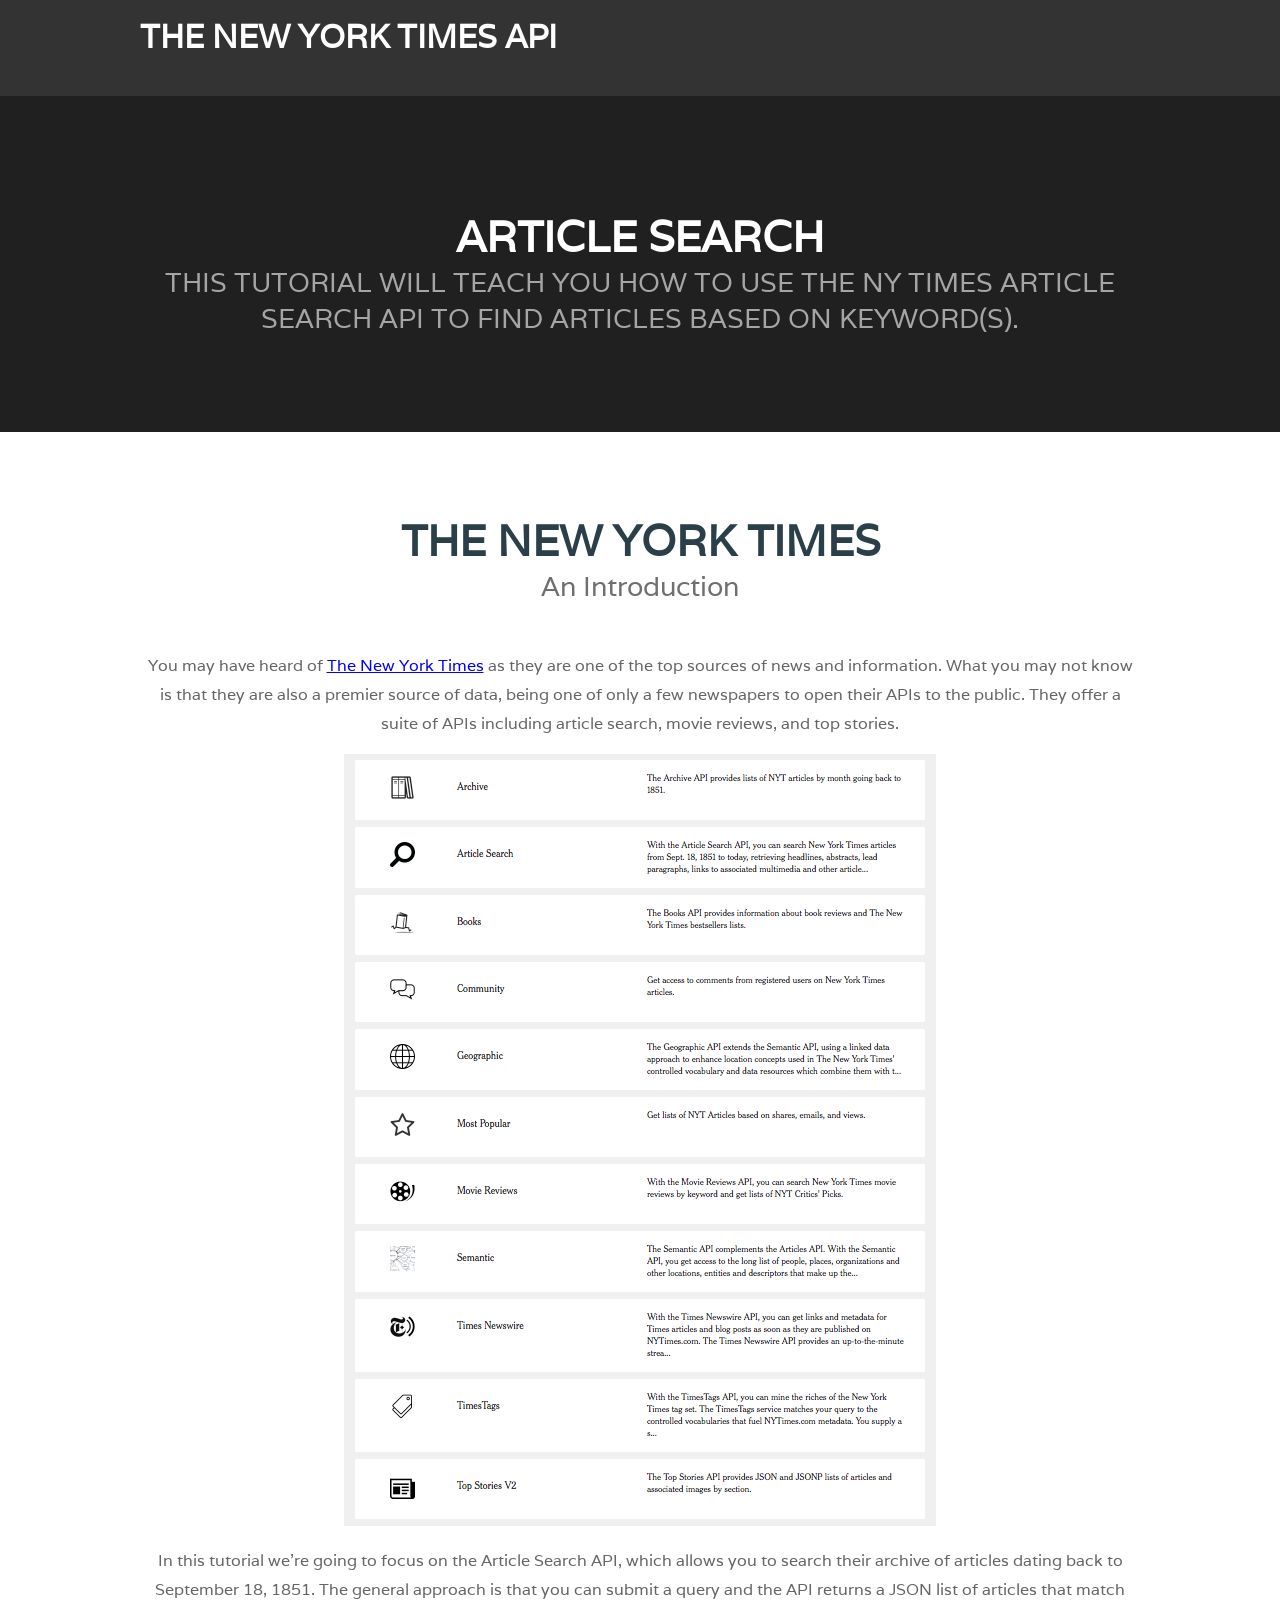
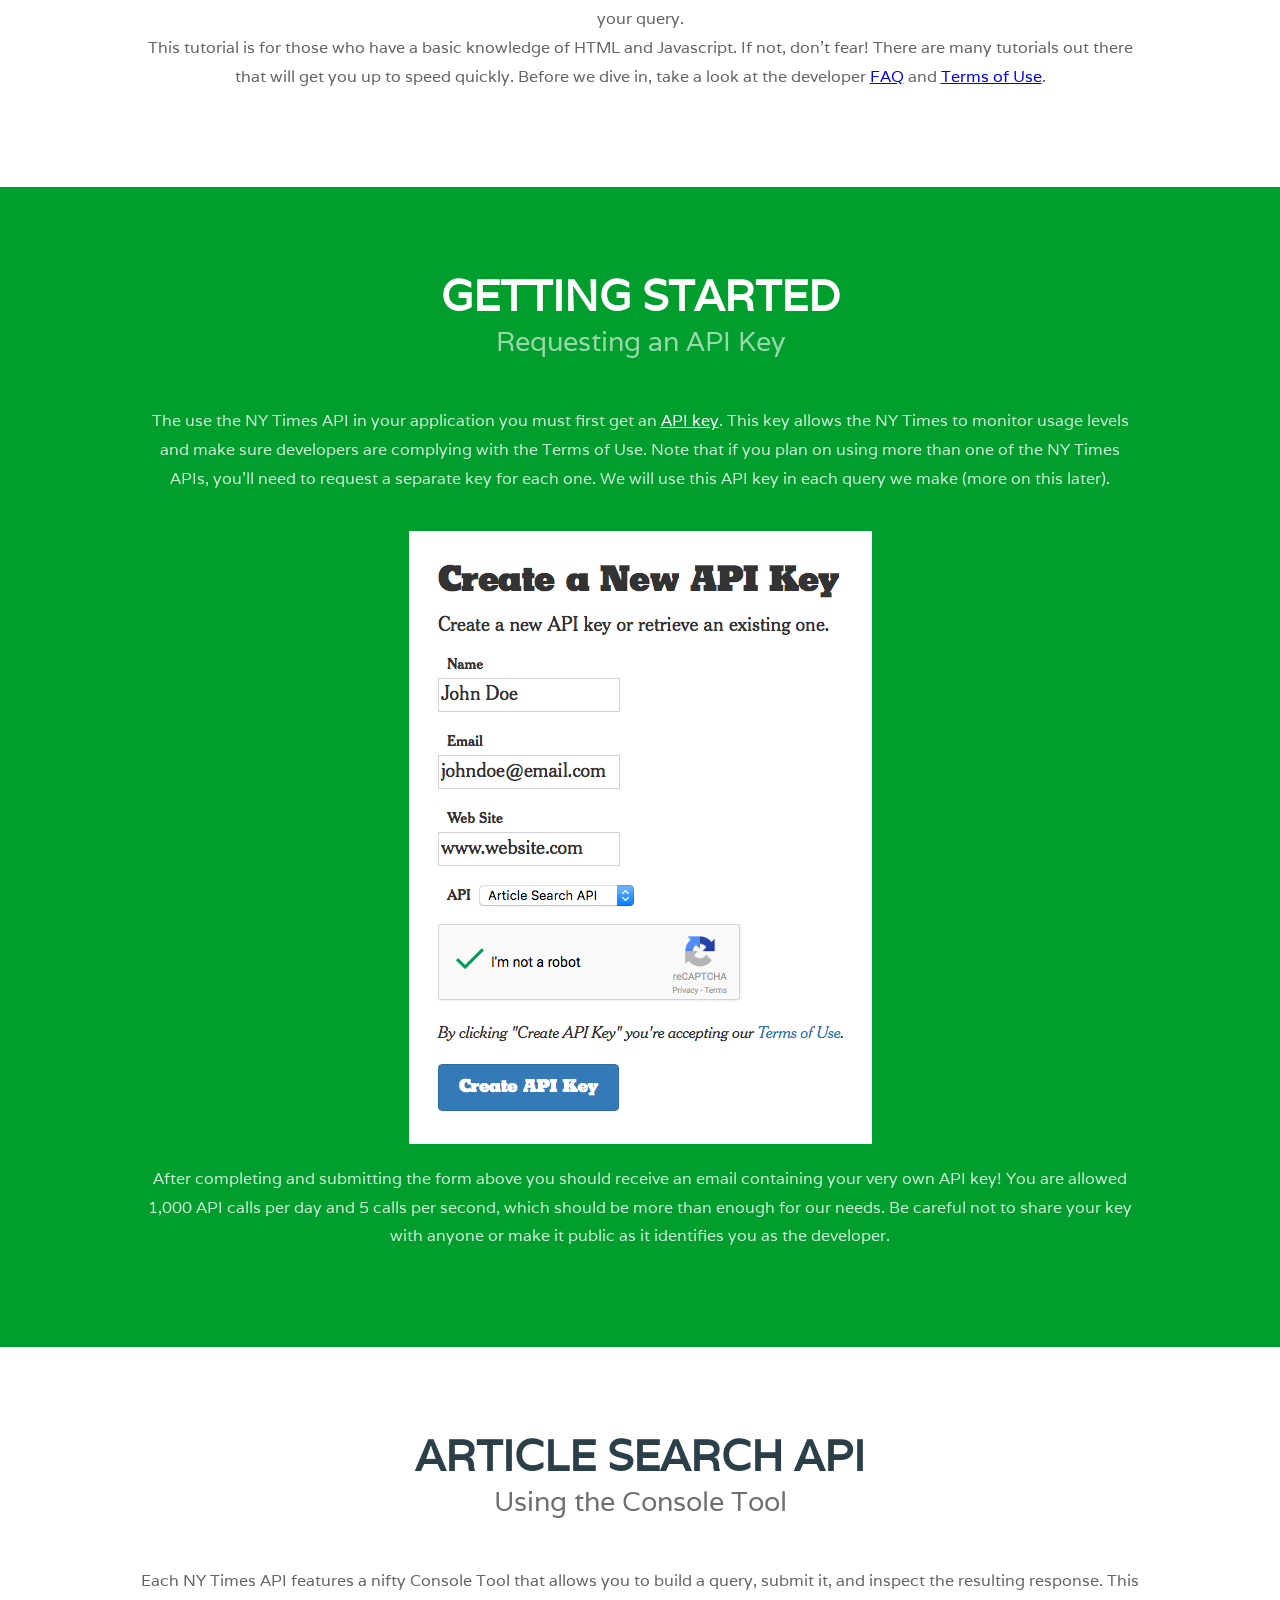
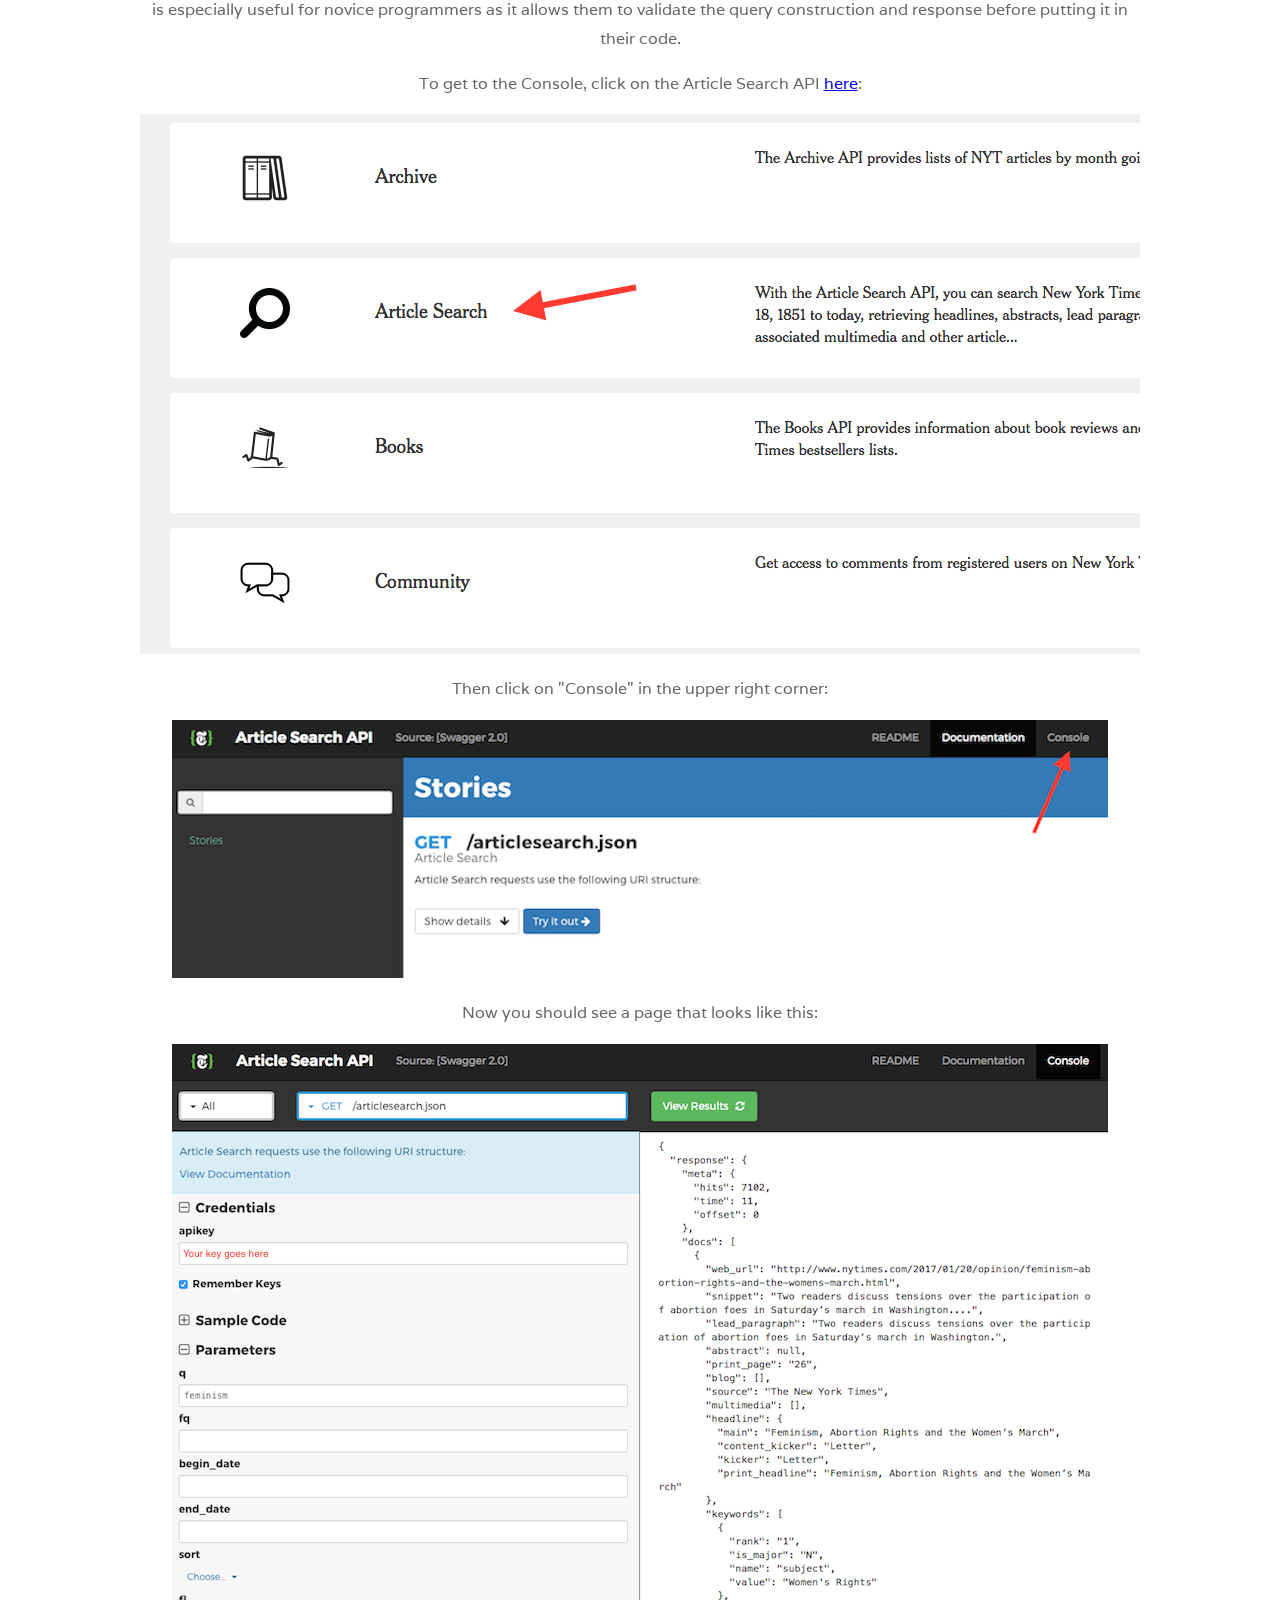
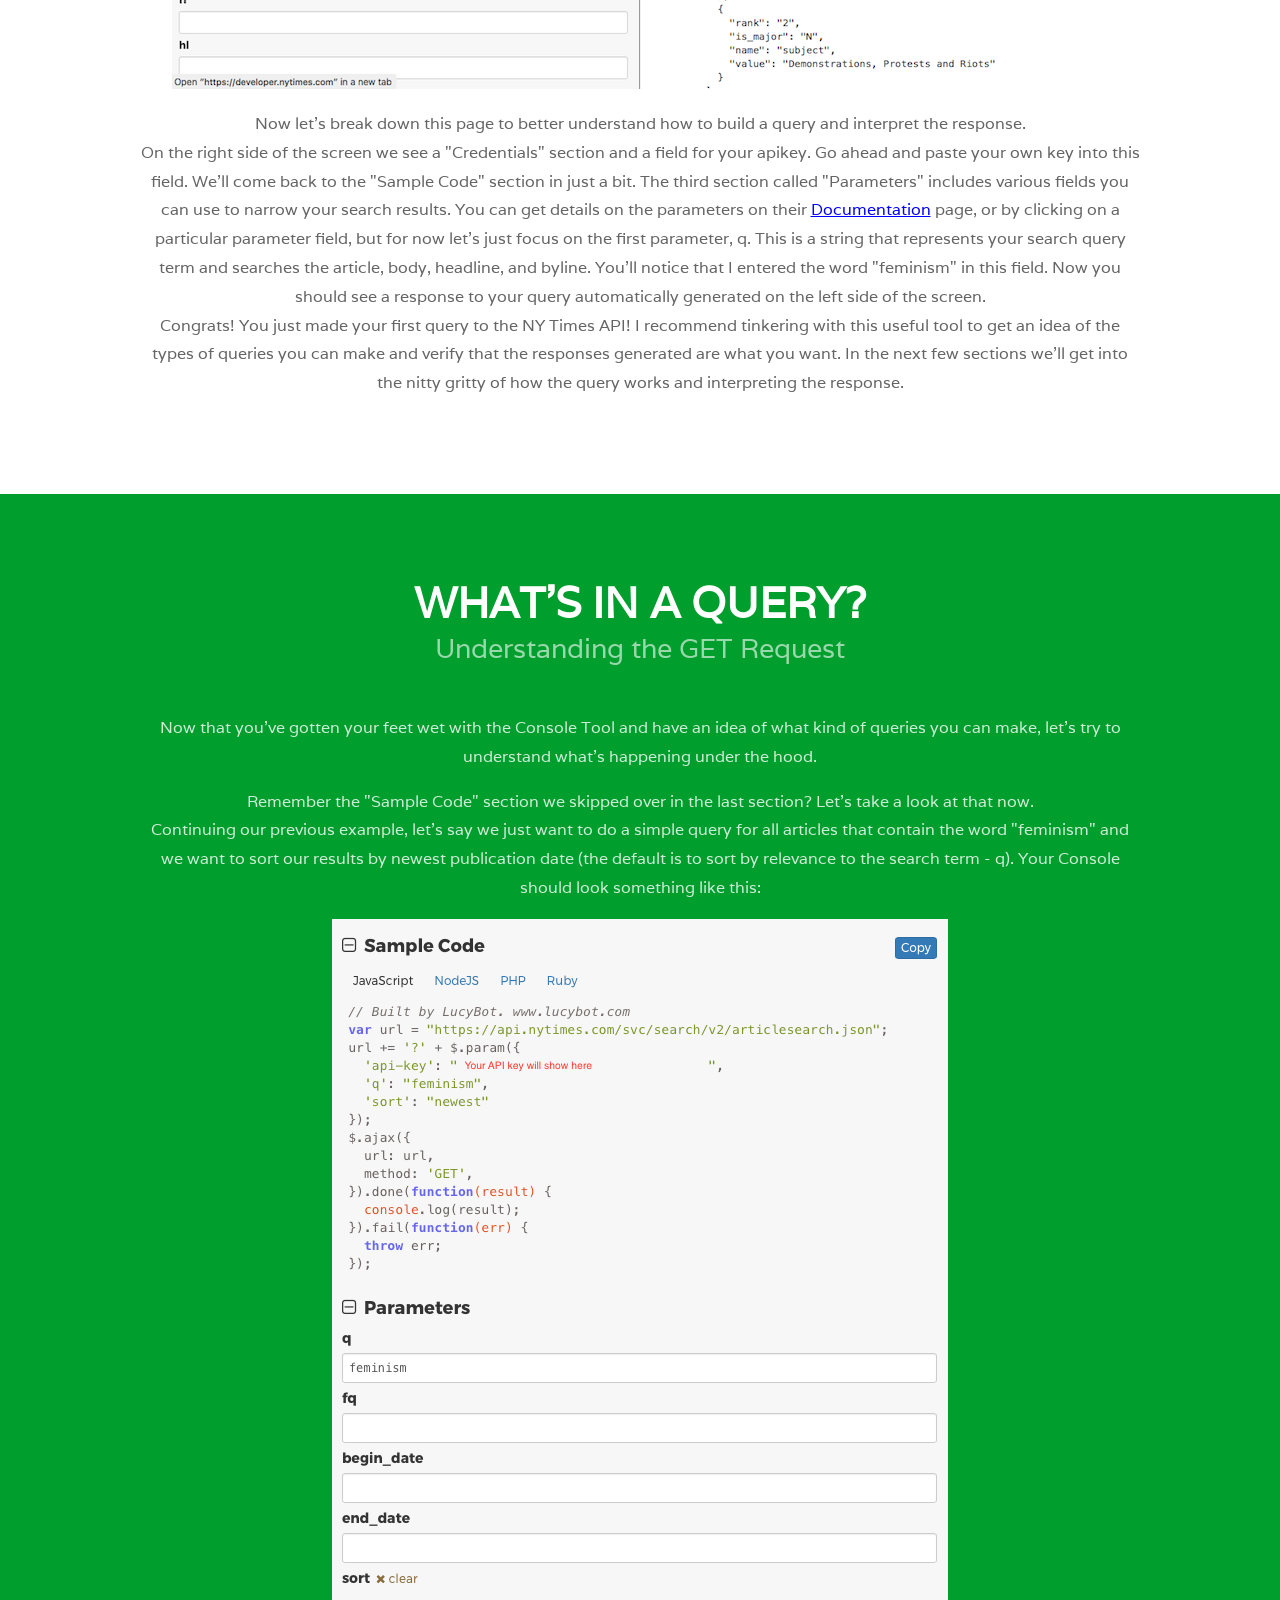
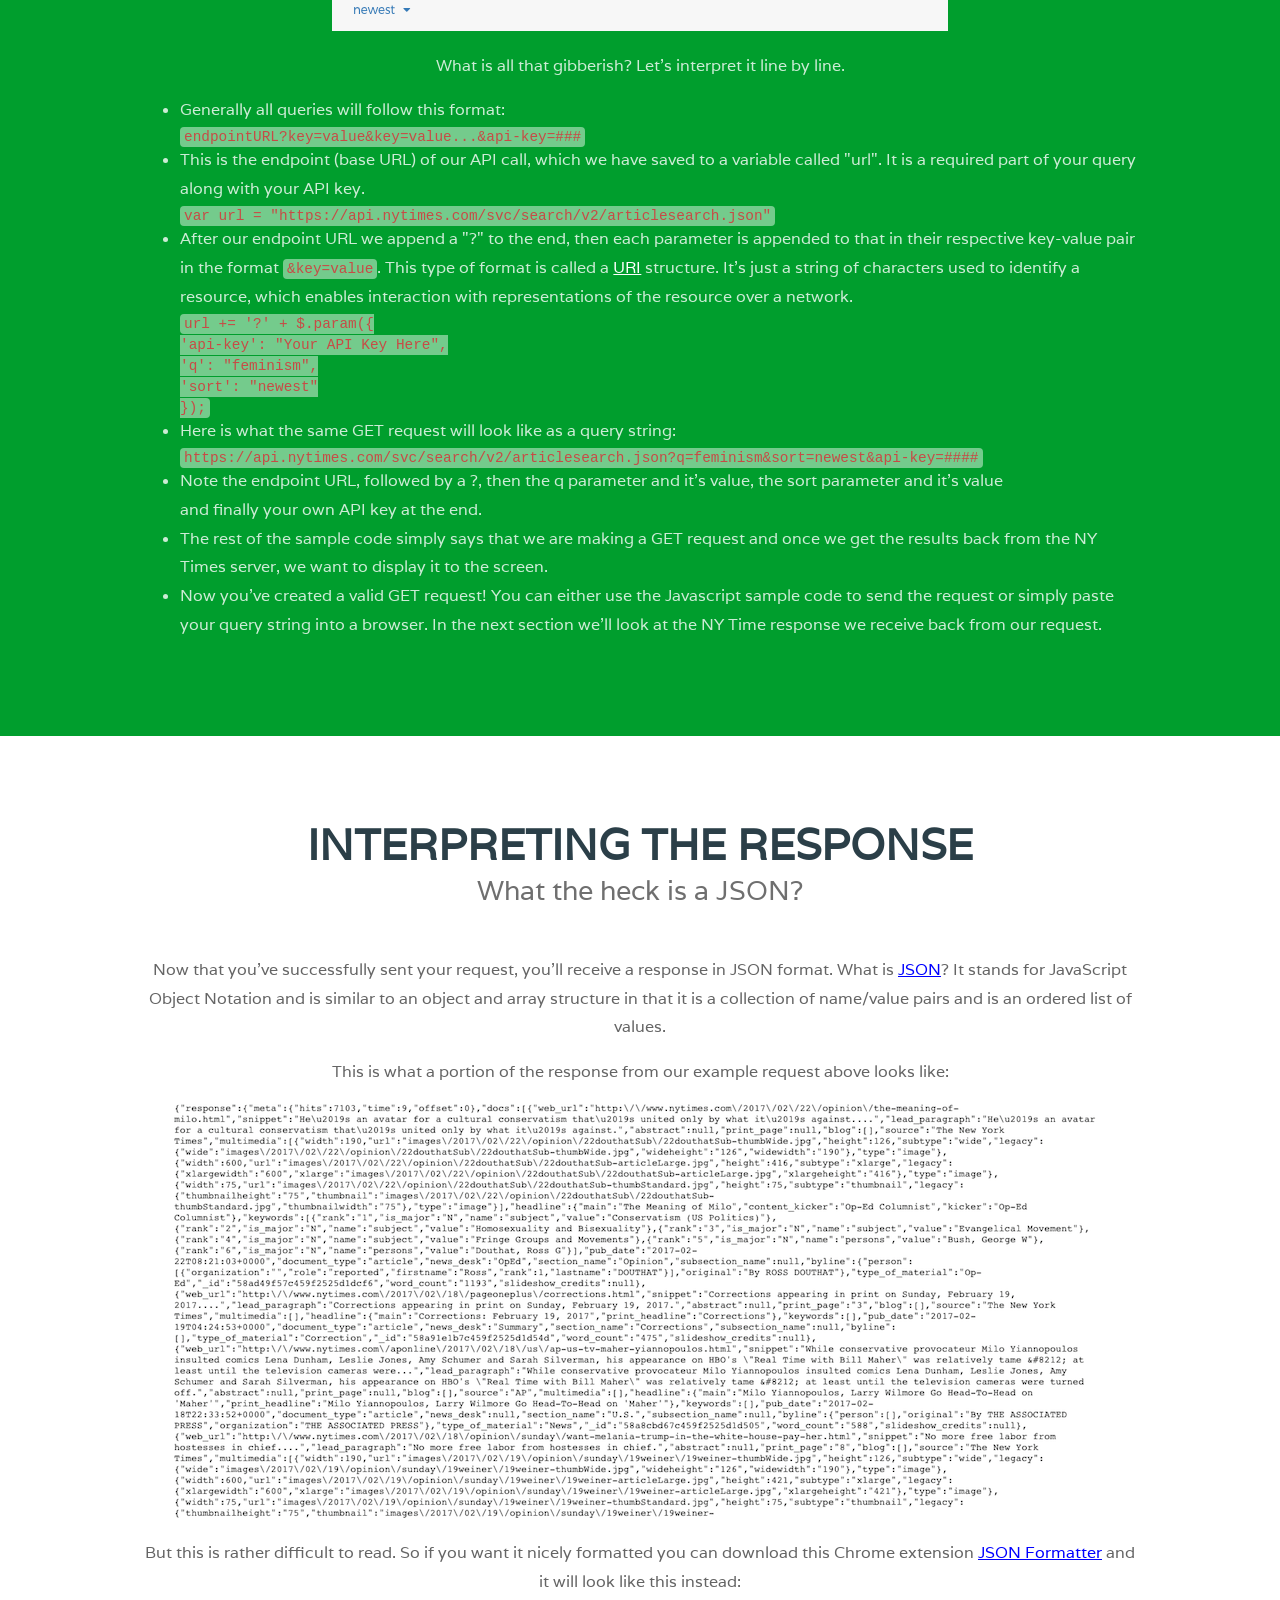
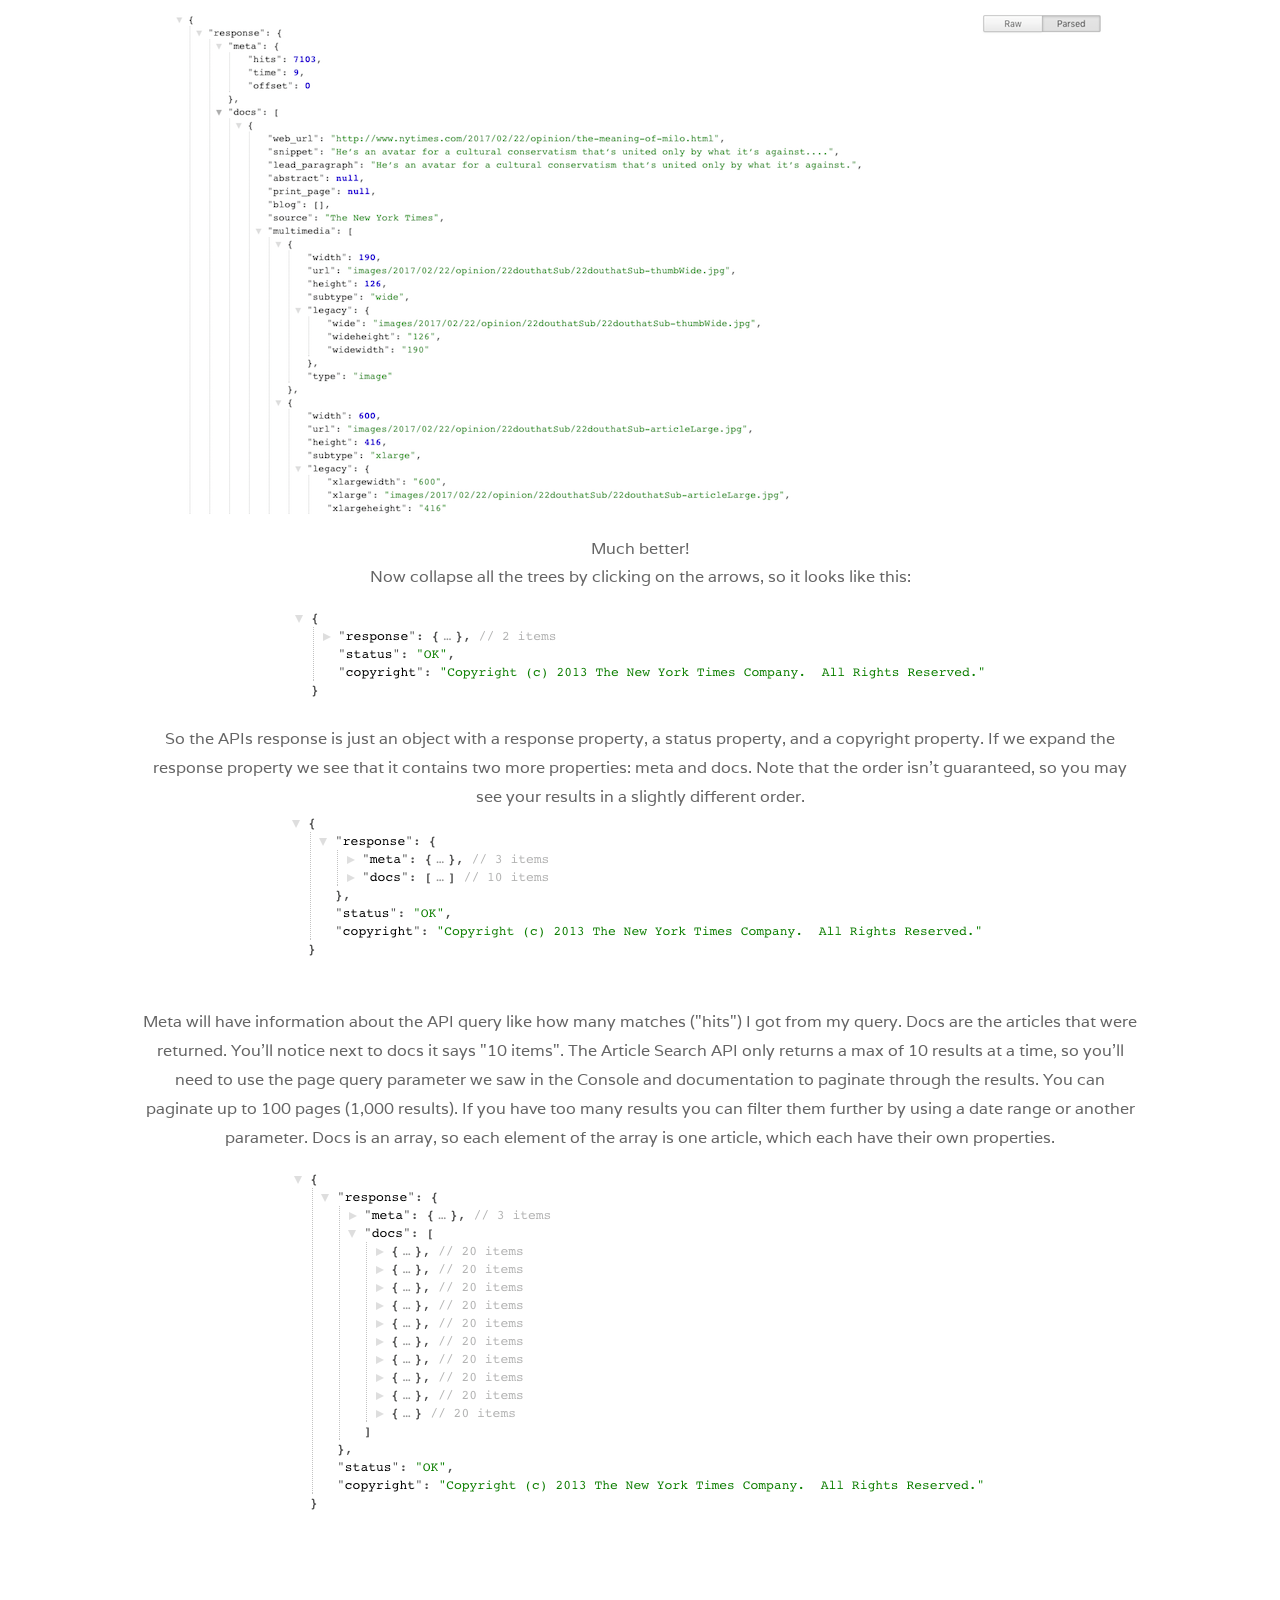
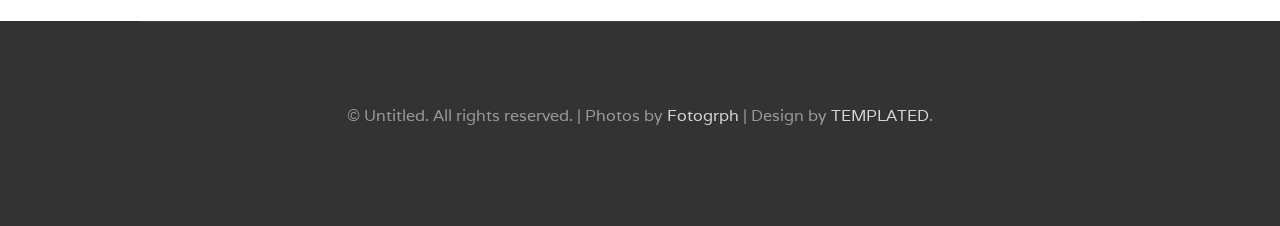
==== commit c3a9cdb1: "Added a few sections Added the Query Section and part of the JSON response section" ====
--- a/index.html
+++ b/index.html
@@ -106,12 +106,15 @@
 			<div class="title">
 				<h2>Getting Started</h2>
 				<span class="byline">Requesting an API Key</span> </div>
-			<p>The use the NY Times API in your application you must first get an
+			<p> The use the NY Times API in your application you must first get an
                 <a href="https://developer.nytimes.com/signup">API key</a>.
                 This key allows the NY Times to monitor usage levels and make sure developers are complying with
                 the Terms of Use.  Note that if you plan on using more than one of the NY Times APIs, you'll need to
                 request a separate key for each one. We will use this API key in each query we make (more on this later).</p><br>
             <img src="Images/API_Key.png"><br>
+			<p>After completing and submitting the form above you should receive an email containing your very own API key!
+                You are allowed 1,000 API calls per day and 5 calls per second, which should be more than enough for our needs.
+                Be careful not to share your key with anyone or make it public as it identifies you as the developer.</p>
 		</div>
 
 <!--
@@ -120,17 +123,108 @@
 		</ul>
 -->
 	</div>
-
+    <!------------ USING THE CONSOLE TOOL SECTION ------------->
     <div id="page" class="container">
 		<div class="title">
-			<h2>Nulla luctus eleifend</h2>
-			<span class="byline">Lorem ipsum dolor sit amet, consectetuer adipiscing elit</span> </div>
-		<p> Vivamus fermentum nibh in augue. Praesent a lacus at urna congue rutrum. Nulla enim eros nibh. Duis enim nulla, luctus eu, dapibus lacinia, venenatis id, quam. Vestibulum imperdiet, magna nec eleifend rutrum, nunc lectus vestibulum velit, euismod lacinia quam nisl id lorem. Quisque erat. Vestibulum pellentesque, justo mollis pretium suscipit, justo nulla blandit libero, in blandit augue justo quis nisl. Fusce mattis viverra elit. Fusce quis tortor.</p>
-		<ul class="actions">
+			<h2>Article Search API</h2>
+			<span class="byline">Using the Console Tool</span> </div>
+		<p> Each NY Times API features a nifty Console Tool that allows you to build a query, submit it, and inspect the resulting
+            response.  This is especially useful for novice programmers as it allows them to validate the query construction and
+            response before putting it in their code.</p>
+        <p> To get to the Console, click on the Article Search API <a href="https://developer.nytimes.com">here</a>:</p>
+        <img src="Images/ArticleSearchClick.png" width="100%"><br>
+        <p> Then click on "Console" in the upper right corner:</p>
+        <img src="Images/ConsoleClick.png" width="100%"><br>
+        <p> Now you should see a page that looks like this:</p>
+        <img src="Images/ConsoleScreen.png" width="100%"><br>
+        <p> Now let's break down this page to better understand how to build a query and interpret the response. <br>
+            On the right side of the screen we see a "Credentials" section and a field for your apikey.  Go ahead and
+            paste your own key into this field. We'll come back to the "Sample Code" section in just a bit.  The third section
+            called "Parameters" includes various fields you can use to narrow your search results.  You can get details on
+            the parameters on their <a href="https://developer.nytimes.com/article_search_v2.json#/Documentation/GET/articlesearch.json">Documentation</a>
+            page, or by clicking on a particular parameter field, but for now let's just focus on the first parameter, q.
+            This is a string that represents your search query term and searches the article, body, headline, and byline.
+            You'll notice that I entered the word "feminism" in this field. Now you should see a response to your query
+            automatically generated on the left side of the screen.<br> Congrats! You just made your first query to the NY
+            Times API! I recommend tinkering with this useful tool to get an idea of the types of queries you can make and
+            verify that the responses generated are what you want. In the next few sections we'll get into the nitty gritty
+            of how the query works and interpreting the response. </p>
+<!--
+        <ul class="actions">
 			<li><a href="#" class="button">Etiam posuere</a></li>
 		</ul>
-	</div>
+-->
+	</div>
+    <!------------ QUERY/GET REQUEST SECTION ------------->
+    <div id="featured">
+        <div class="container">
+            <div class="title">
+                <h2>What's in a Query?</h2>
+                <span class="byline">Understanding the GET Request</span> </div>
+            <p> Now that you've gotten your feet wet with the Console Tool and have an idea of what kind of queries you can make,
+            let's try to understand what's happening under the hood.</p>
+            <p> Remember the "Sample Code" section we skipped over in the last section?  Let's take a look at that now.<br>
+                Continuing our previous example, let's say we just want to do a simple query for all articles that contain the
+                word "feminism" and we want to sort our results by newest publication date (the default is to sort by relevance to
+                the search term - q).  Your Console should look something like this: </p>
+            <img src="Images/SimpleQuery.png" width="100%"><br>
+            <p>What is all that gibberish?  Let's interpret it line by line.<br></p>
+                <ul>
+                    <li> Generally all queries will follow this format: </li>
+                    <code> endpointURL?key=value&key=value...&api-key=### </code>
+                    <li> This is the endpoint (base URL) of our API call, which we have saved to a variable called "url".
+                         It is a required part of your query along with your API key. <br></li>
+                    <code> var url = "https://api.nytimes.com/svc/search/v2/articlesearch.json" </code>
+                    <li> After our endpoint URL we append a "?" to the end, then each parameter is appended to that in their respective
+                        key-value pair in the format <code>&key=value</code>.  This type of format is called a
+                        <a href="https://en.wikipedia.org/wiki/Uniform_Resource_Identifier">URI</a> structure.  It's just a string of characters
+                        used to identify a resource, which enables interaction with representations of the resource over a network. <br></li>
+                    <code> url += '?' + $.param({<br>
+                        'api-key': "Your API Key Here",<br>
+                        'q': "feminism",<br>
+                        'sort': "newest"<br>
+                        }); </code>
+                    <li> Here is what the same GET request will look like as a query string: </li>
+                    <code> https://api.nytimes.com/svc/search/v2/articlesearch.json?q=feminism&sort=newest&api-key=#### </code>
+                    <li> Note the endpoint URL, followed by a ?, then the q parameter and it's value, the sort parameter and it's value <br>
+                         and finally your own API key at the end. </li>
+                    <li> The rest of the sample code simply says that we are making a GET request and once we get the results back from the
+                         NY Times server, we want to display it to the screen. </li>
+                    <li> Now you've created a valid GET request!  You can either use the Javascript sample code to send the request or simply
+                         paste your query string into a browser. In the next section we'll look at the NY Time response we receive back from our request.</li>
+                </ul>
+        </div>
+    </div>
+    <!------------ INTERPRETING THE RESPONSE SECTION ------------->
+    <div id="page" class="container">
+        <div class="title">
+            <h2>Interpreting the Response</h2>
+            <span class="byline">What the heck is a JSON?</span> </div>
+        <p> Now that you've successfully sent your request, you'll receive a response in JSON format.  What is
+            <a href="http://www.json.org/">JSON</a>?  It stands for JavaScript Object Notation and is similar to an object and array structure
+            in that it is a collection of name/value pairs and is an ordered list of values. </p>
+        <p> This is what a portion of the response from our example request above looks like: </p>
+        <img src="Images/rawJSON.png" width="100%"><br>
+        <p> But this is rather difficult to read. So if you want it nicely formatted you can download this Chrome extension
+        <a href="https://chrome.google.com/webstore/detail/json-formatter/bcjindcccaagfpapjjmafapmmgkkhgoa?hl=en">JSON Formatter</a> and it will
+            look like this instead: </p>
+        <img src="Images/formattedJSON.png" width="100%"><br>
+        <p> Much better!<br> Now collapse all the trees by clicking on the arrows, so it looks like this: </p>
+        <img src="Images/minTrees.png" width="100%"><br>
+        <p> So the APIs response is just an object with a response property, a status property, and a copyright property.  If we expand the
+            response property we see that it contains two more properties: meta and docs. Note that the order isn't guaranteed, so you may see
+            your results in a slightly different order.
+        <img src="Images/metaDocs.png" width="100%"><br>
+        <p> Meta will have information about the API query like how many matches ("hits") I got from my query.  Docs are the articles that were returned.
+            You'll notice next to docs it says "10 items".  The Article Search API only returns a max of 10 results at a time, so you'll need to use
+            the page query parameter we saw in the Console and documentation to paginate through the results.  You can paginate up to 100 pages
+            (1,000 results).  If you have too many results you can filter them further by using a date range or another parameter. Docs is an array,
+            so each element of the array is one article, which each have their own properties. </p>
+        <img src="Images/docsArray.png" width="100%"><br>
+
+    </div>
 </div>
+
 <div id="copyright" class="container">
 	<p>&copy; Untitled. All rights reserved. | Photos by <a href="http://fotogrph.com/">Fotogrph</a> | Design by <a href="http://templated.co" rel="nofollow">TEMPLATED</a>.</p>
 </div>
--- a/default.css
+++ b/default.css
@@ -30,9 +30,24 @@
 	
 	ol, ul
 	{
+        text-align:left;
 		/*padding: 0;*/
 		/*list-style: none;*/
 	}
+
+    li
+    {
+        line-height: 180%;
+    }
+
+    code
+    {
+        padding: 2px 4px;
+        font-size: 90%;
+        color: rgb(199, 75, 70);
+        background-color: rgba(231, 249, 236, 0.5);
+        border-radius: 4px;
+    }
 
     p.myText
     {
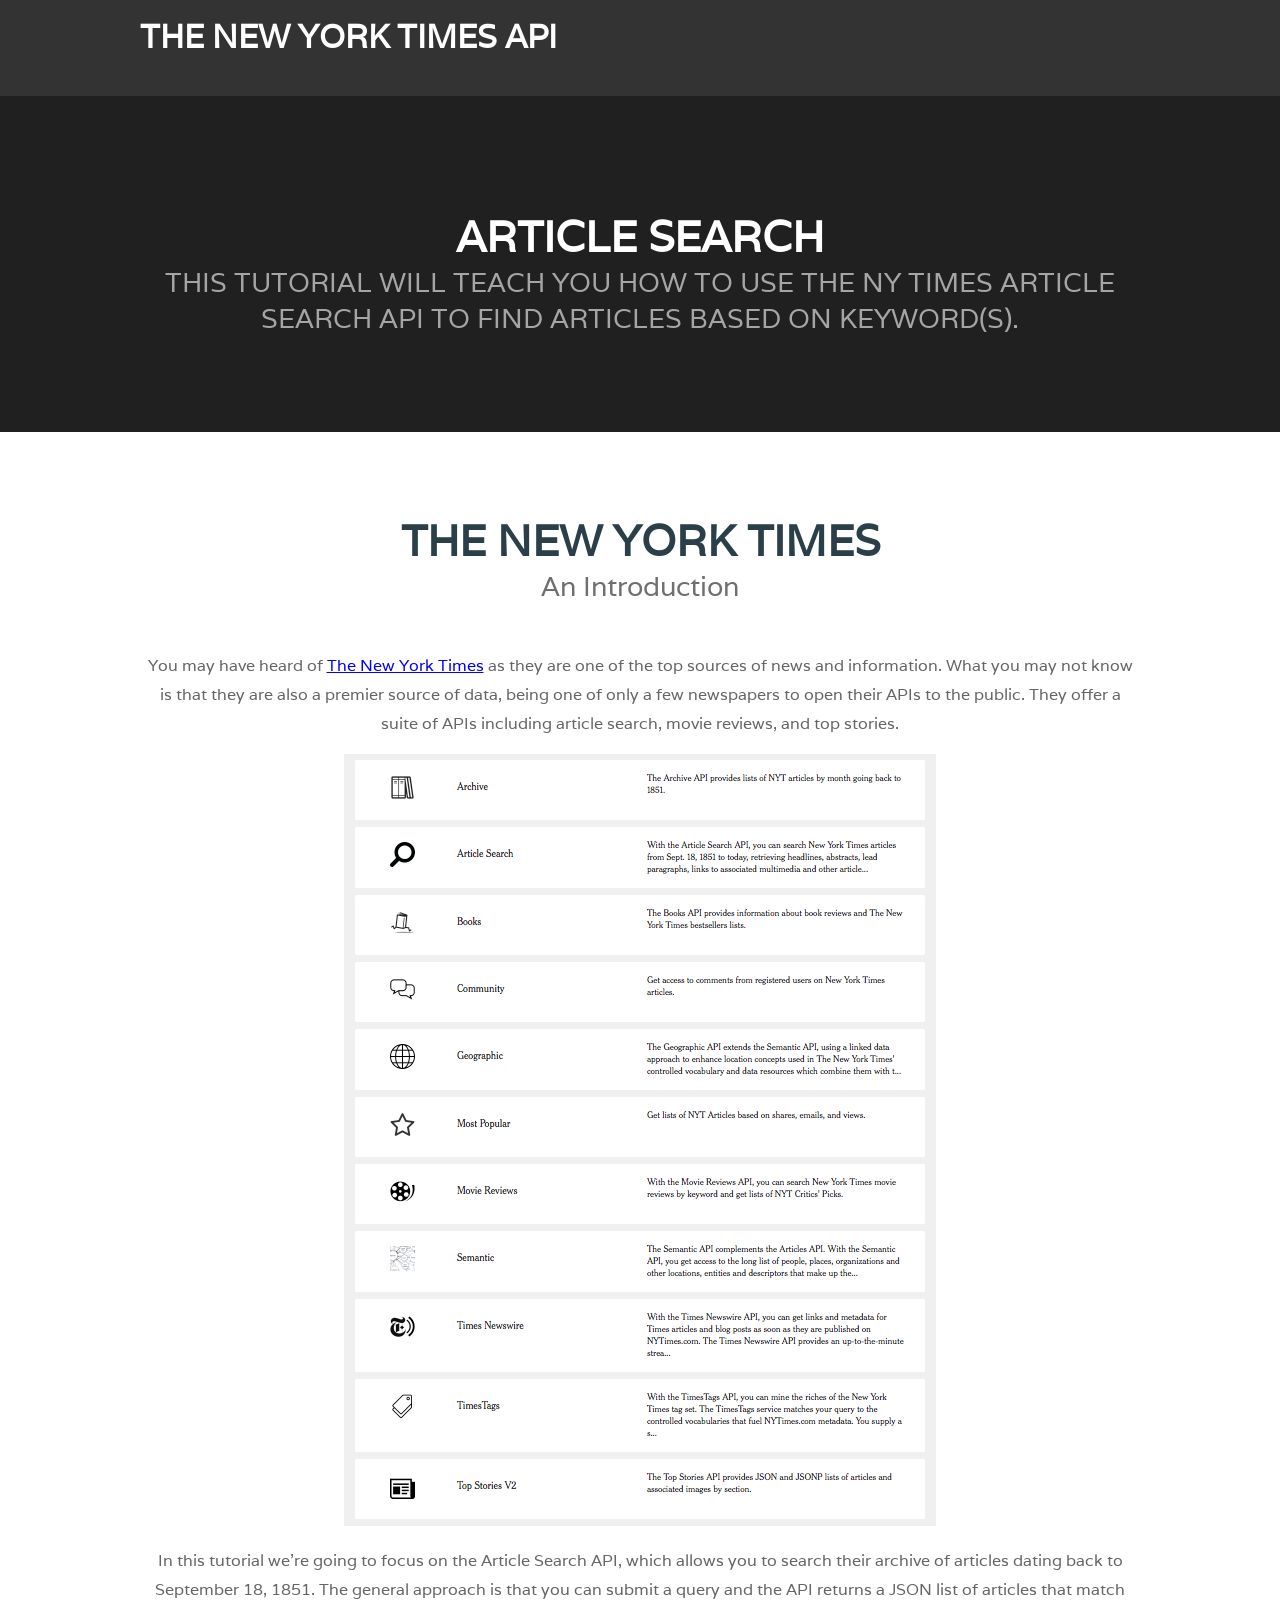
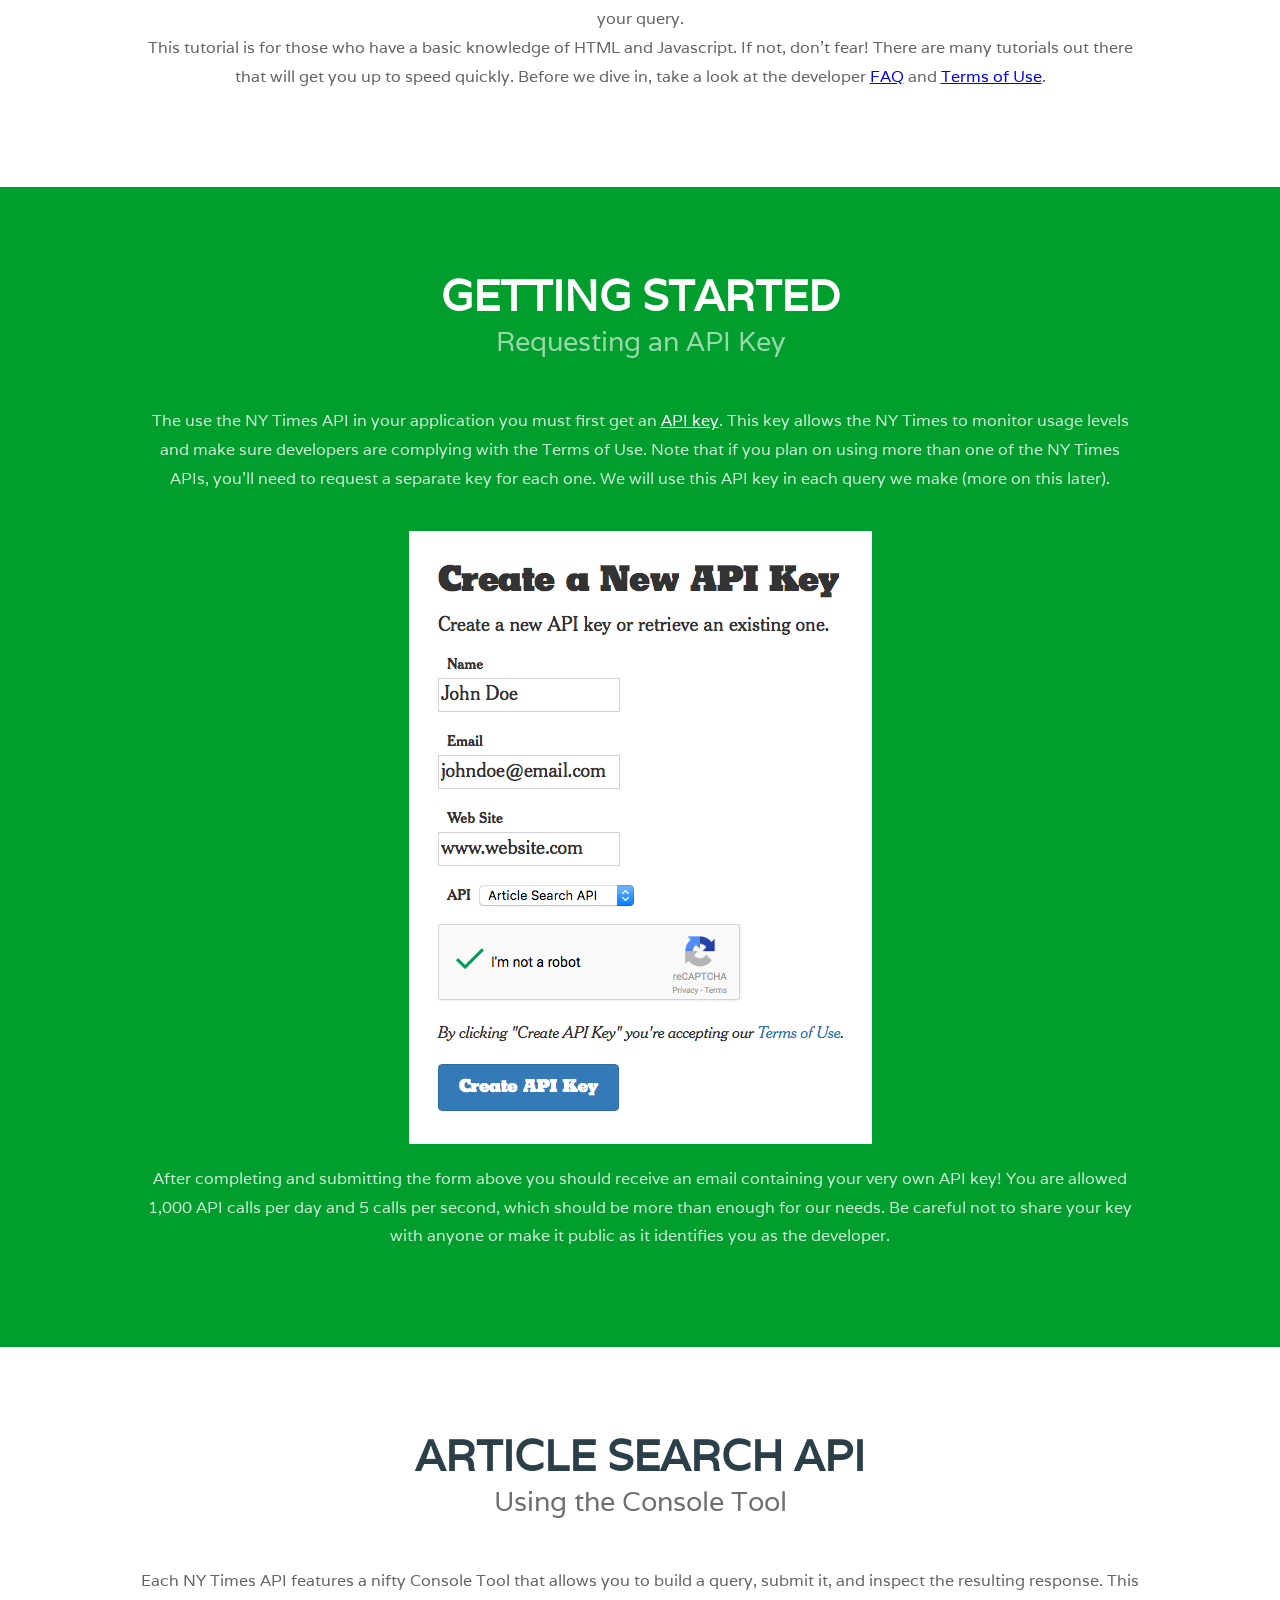
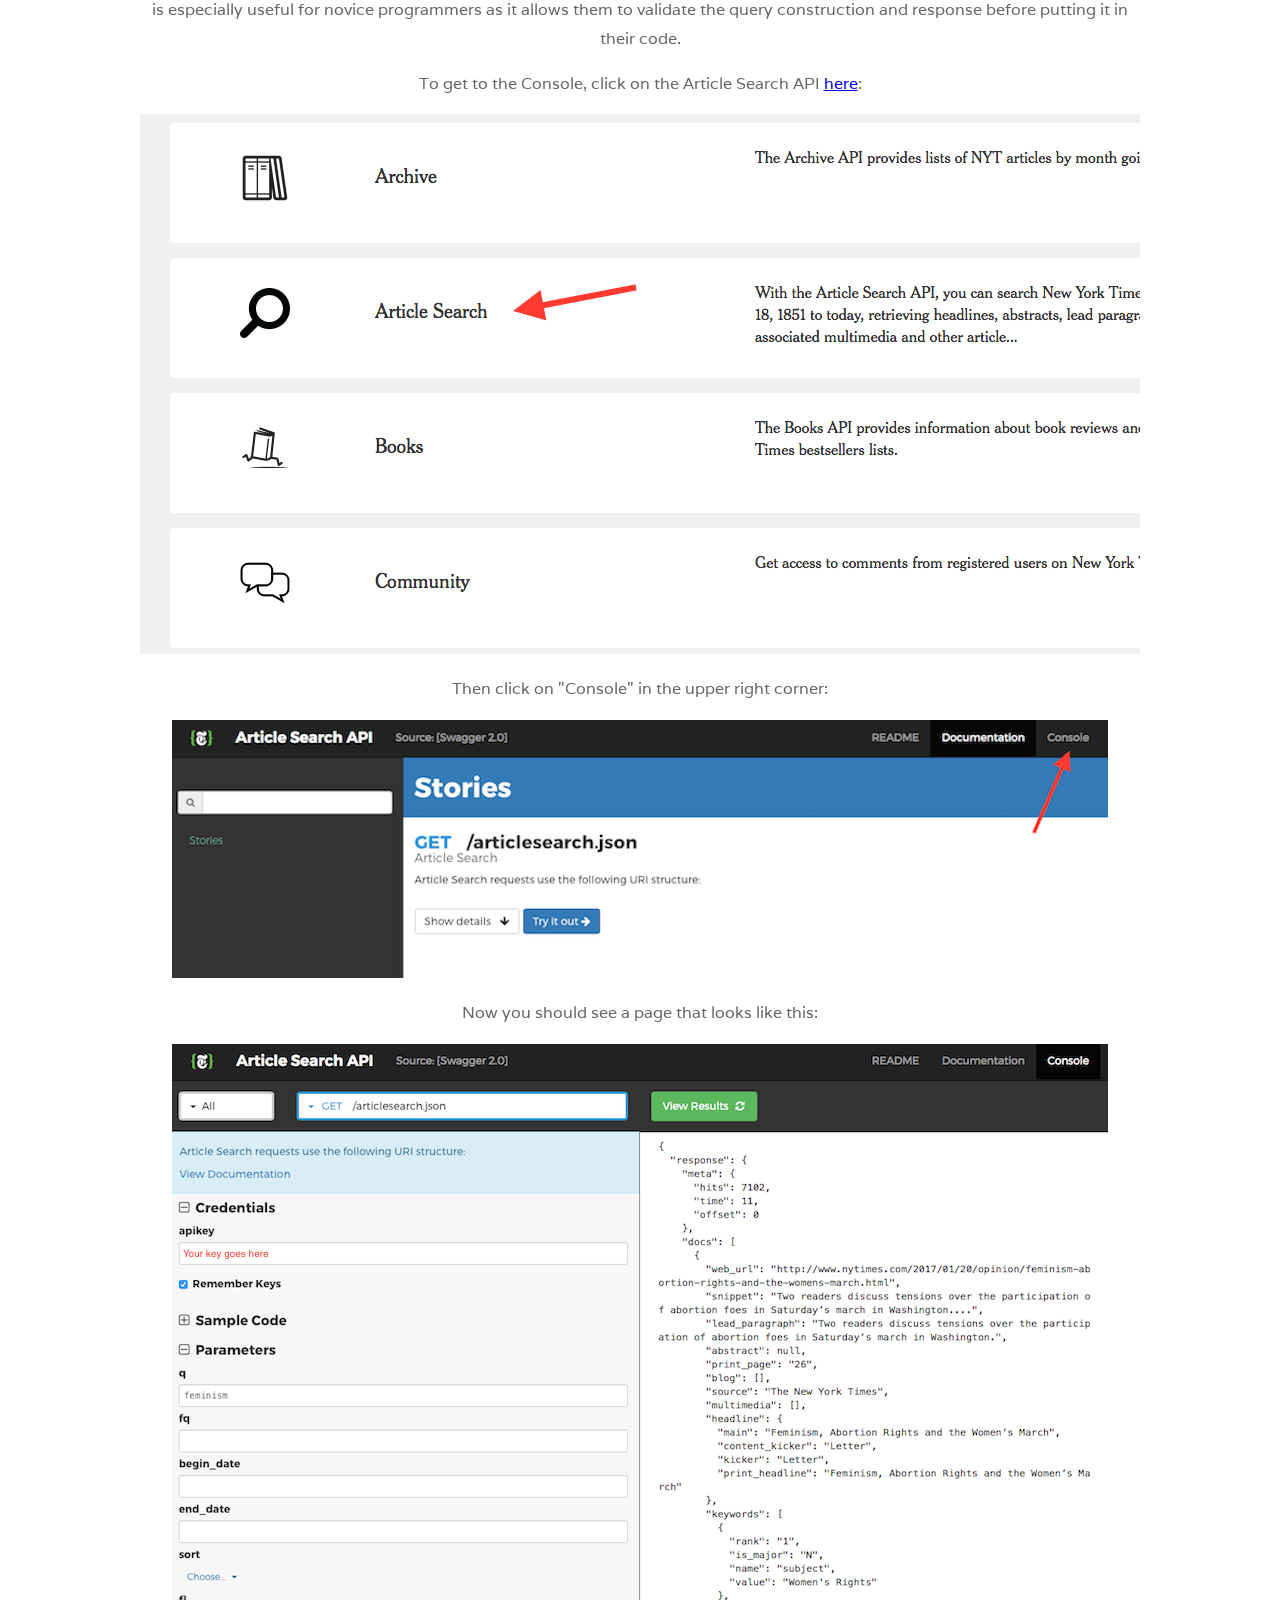
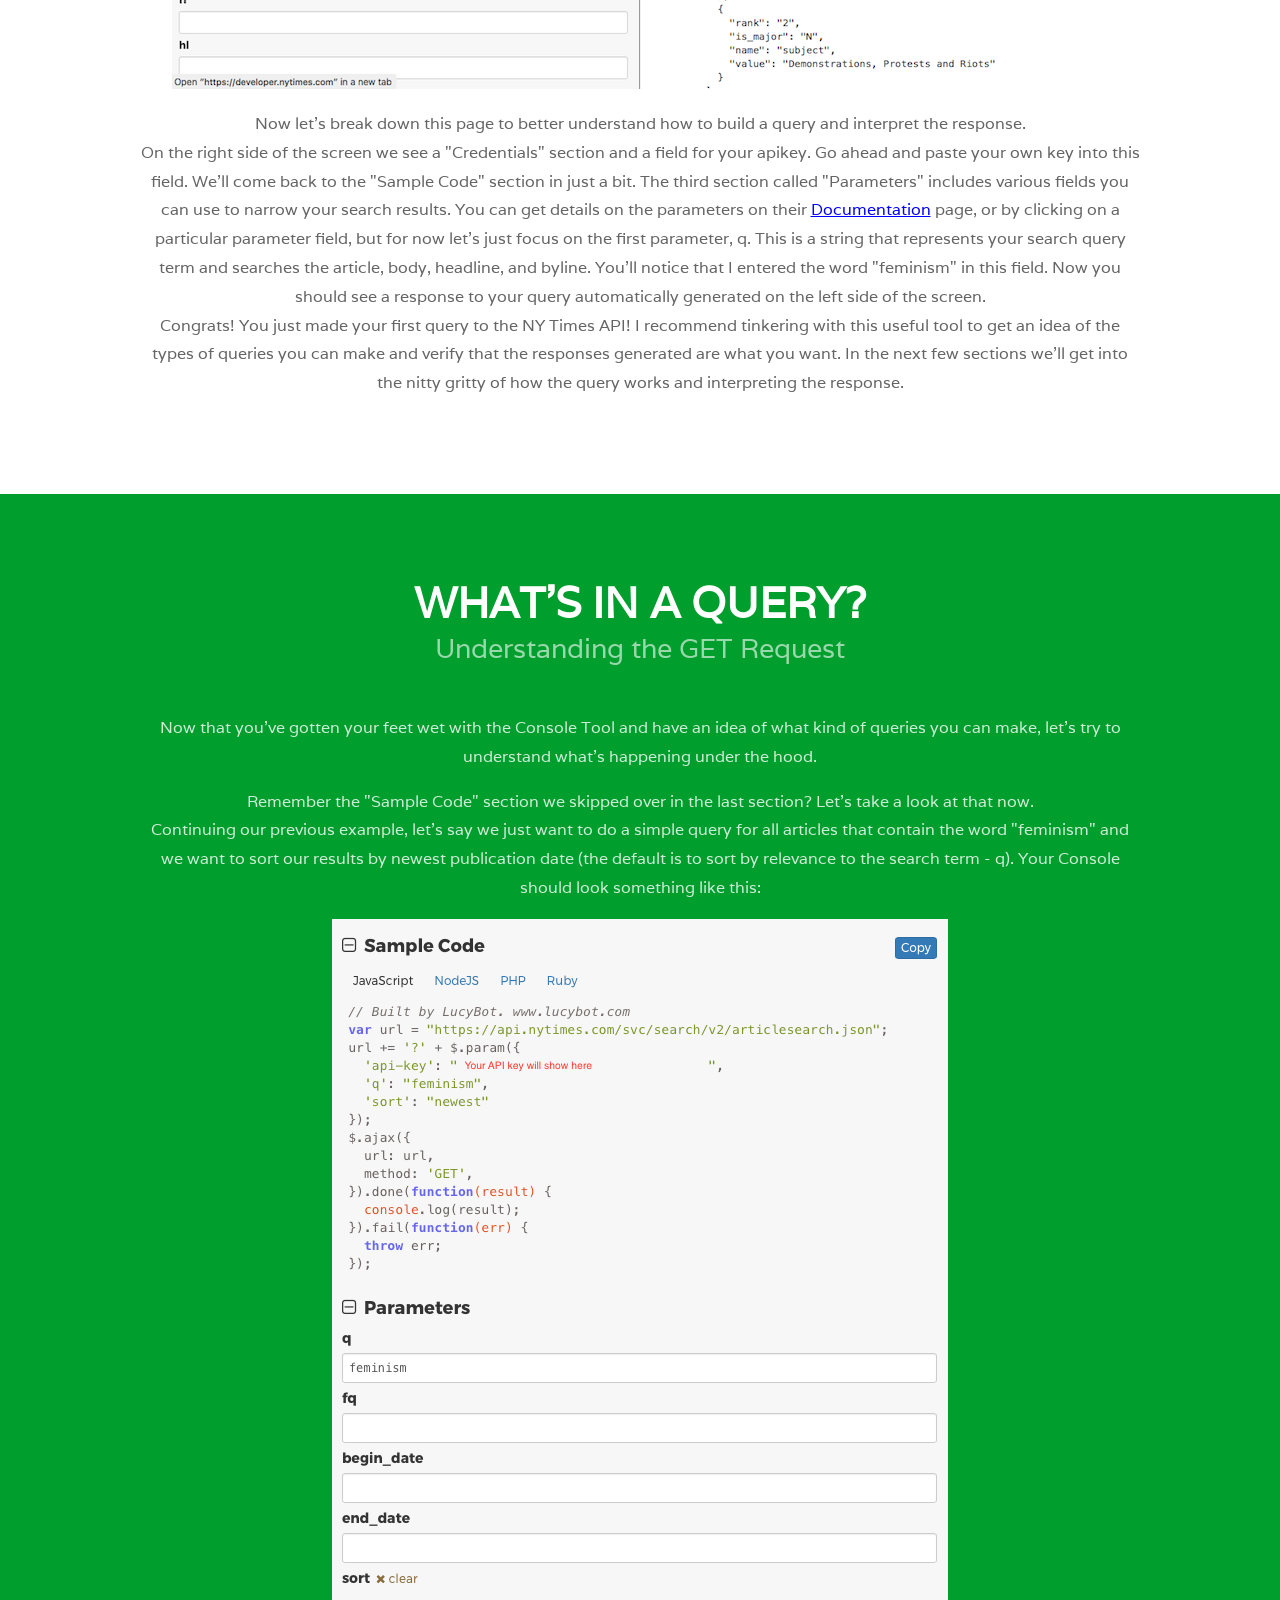
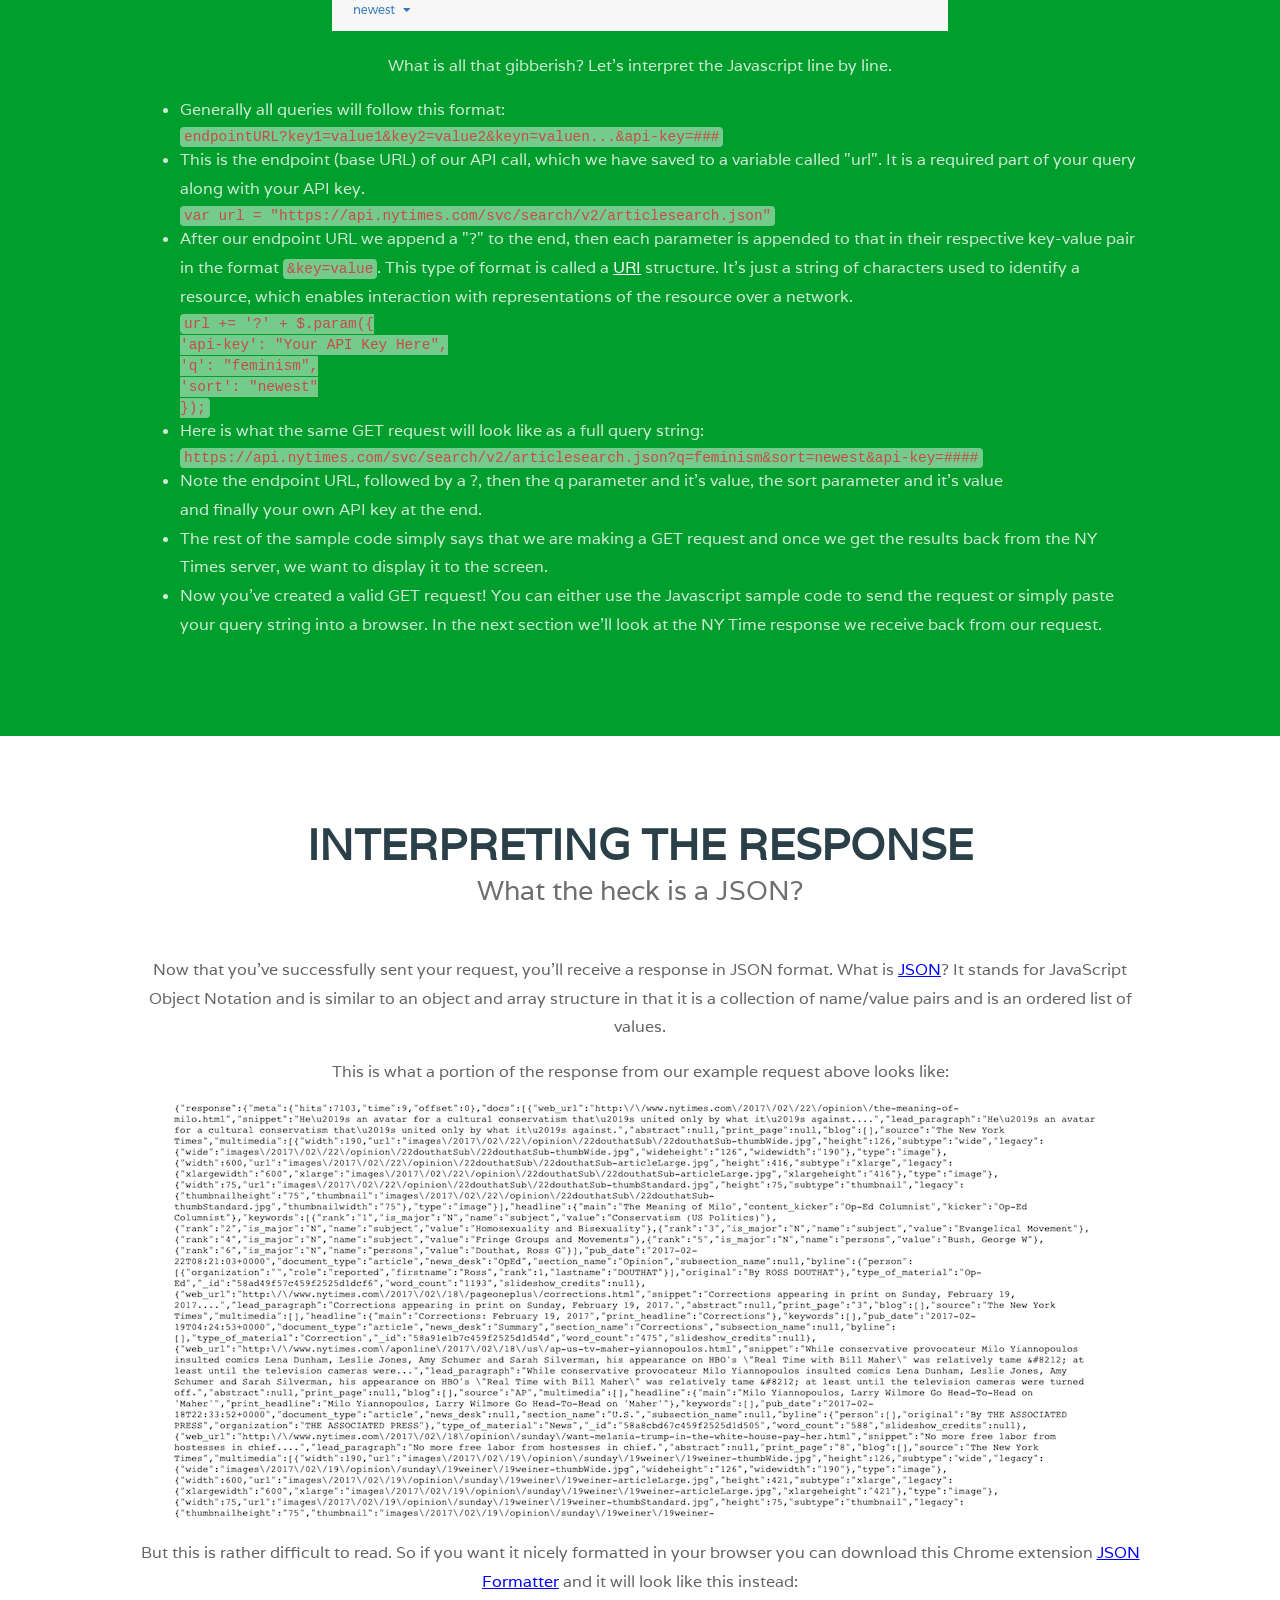
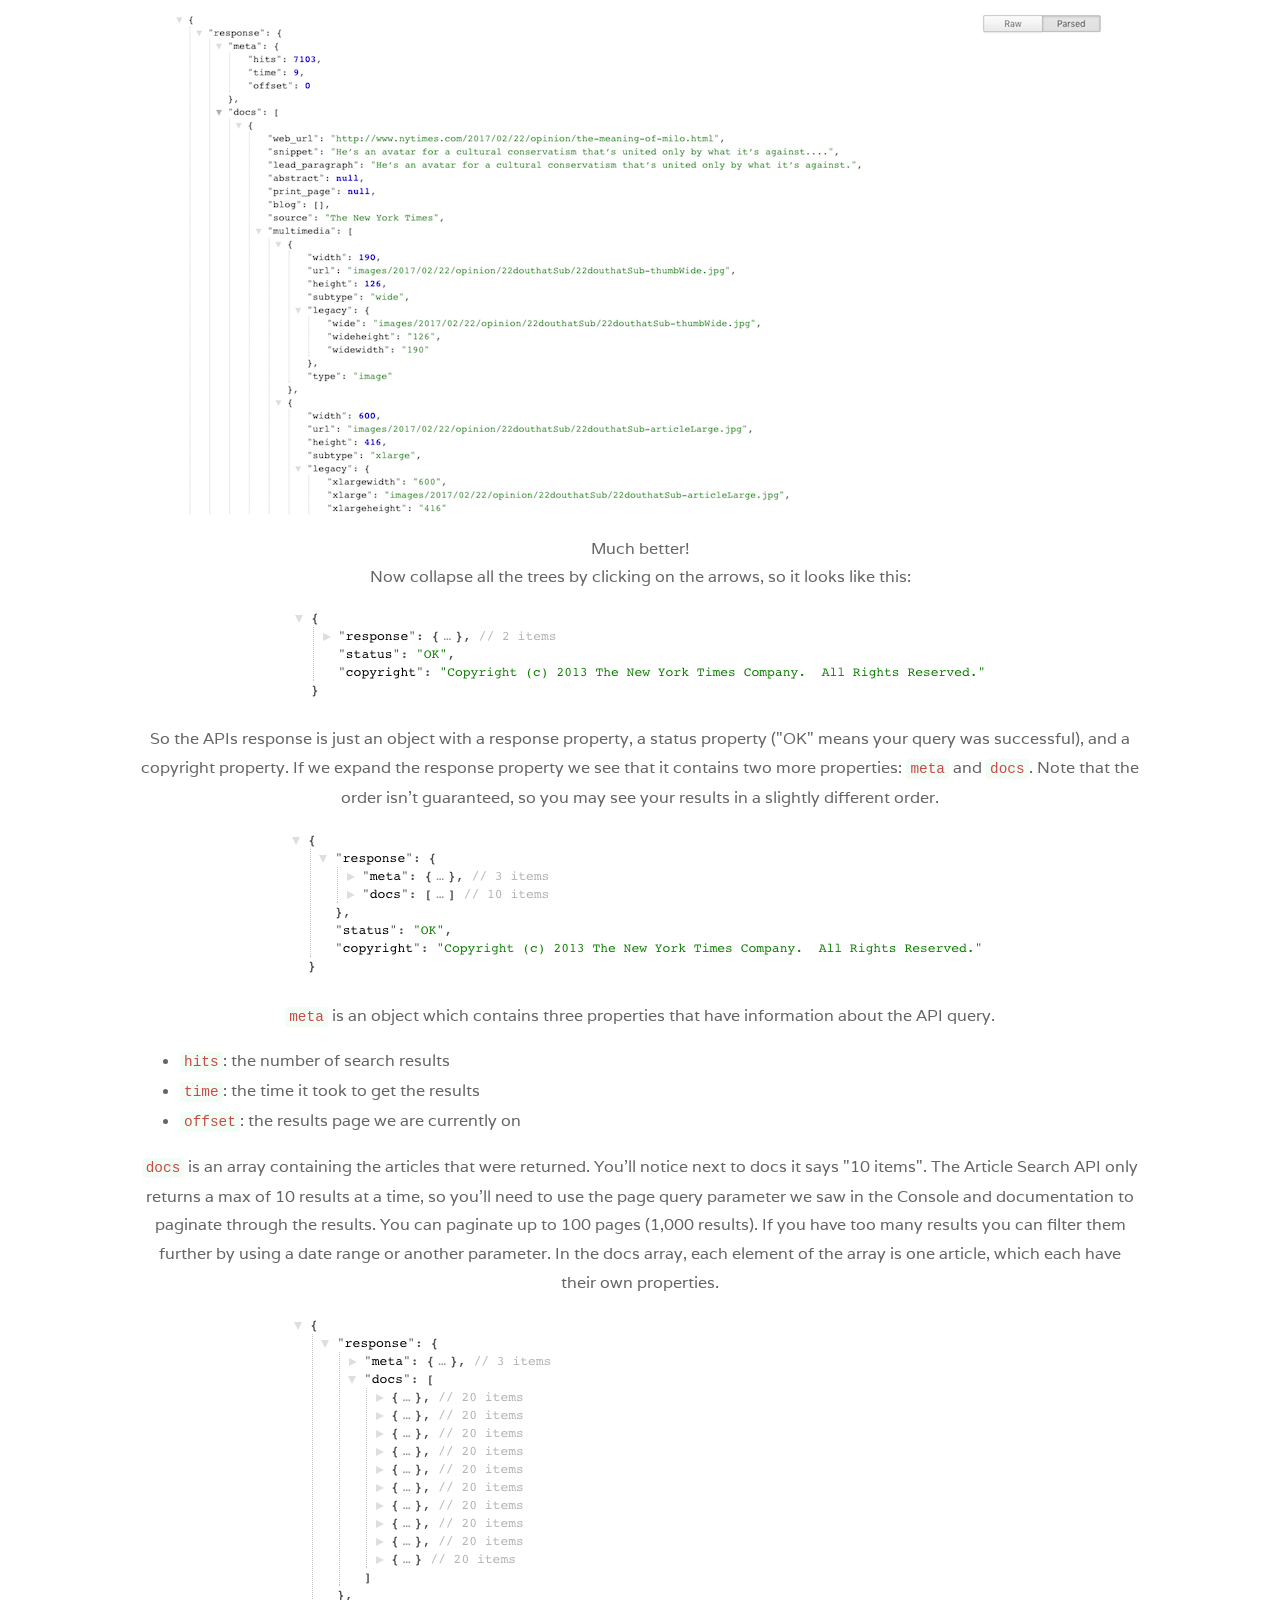
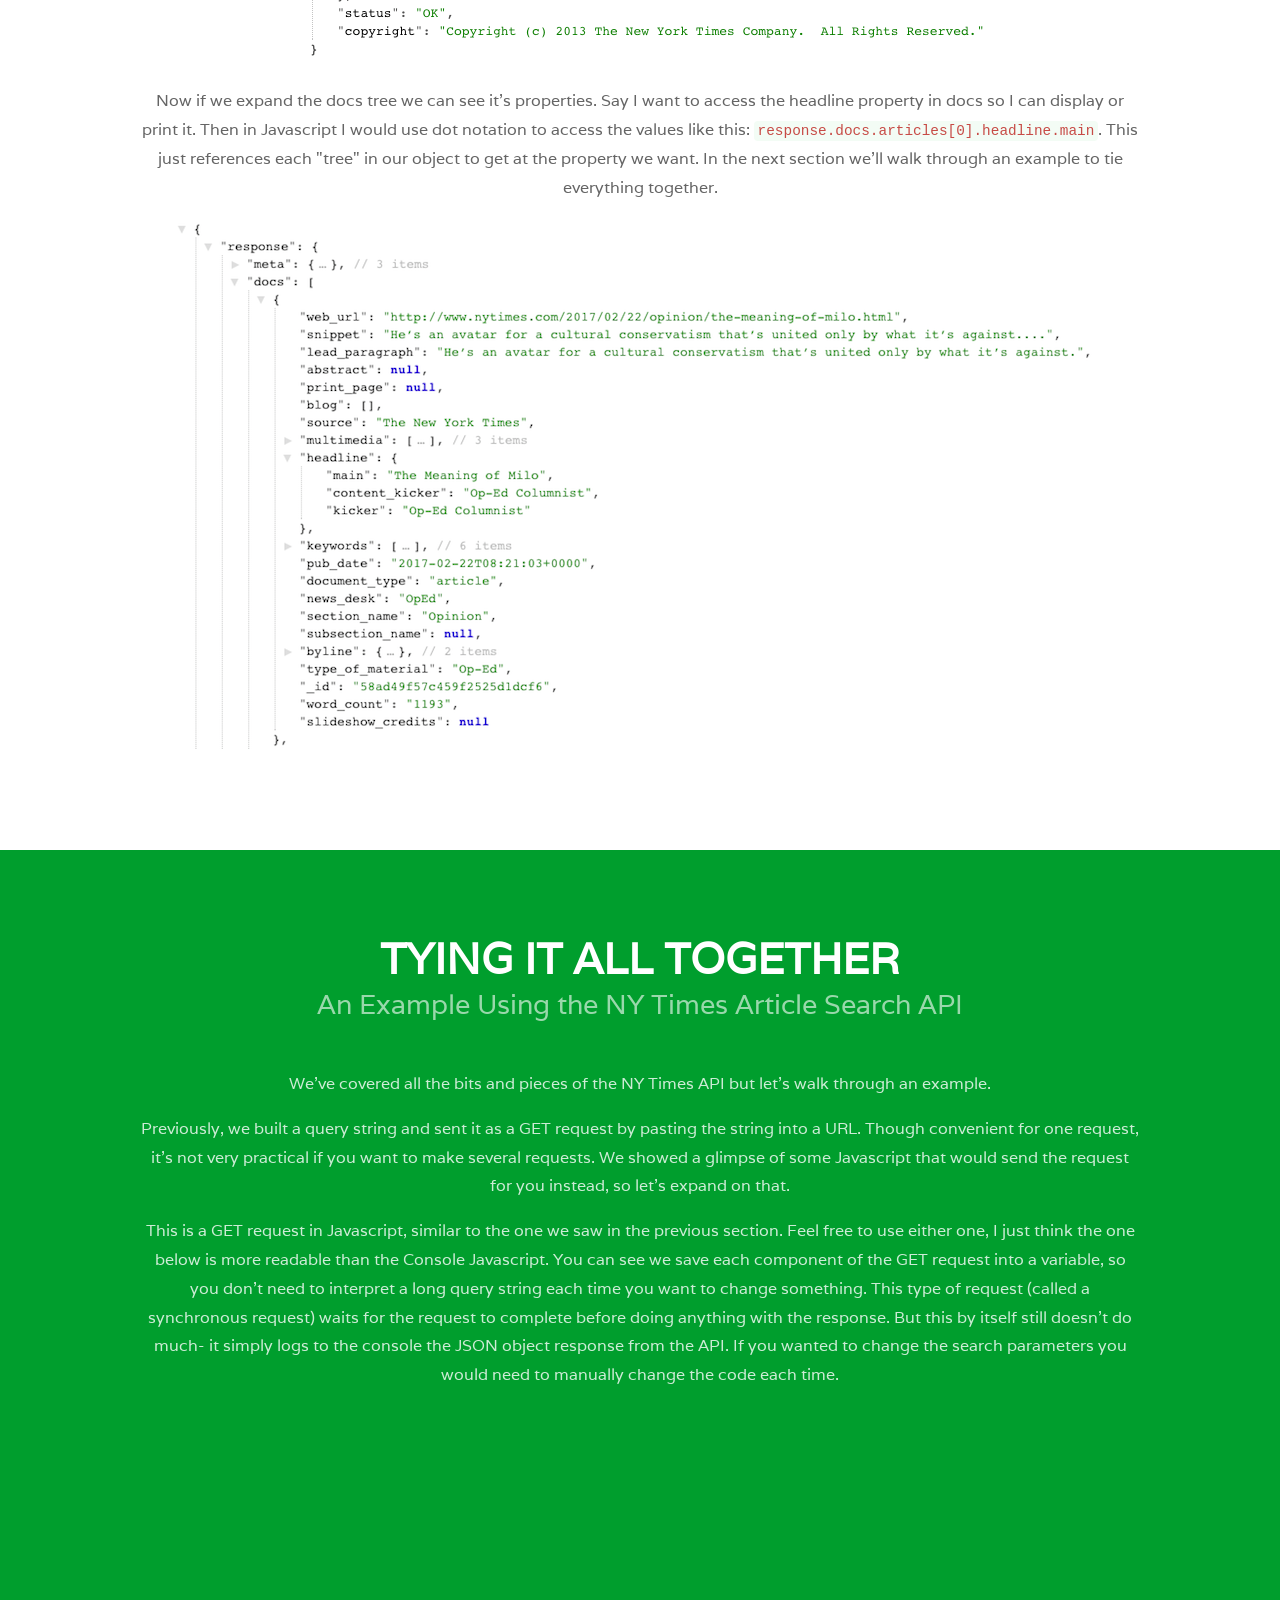
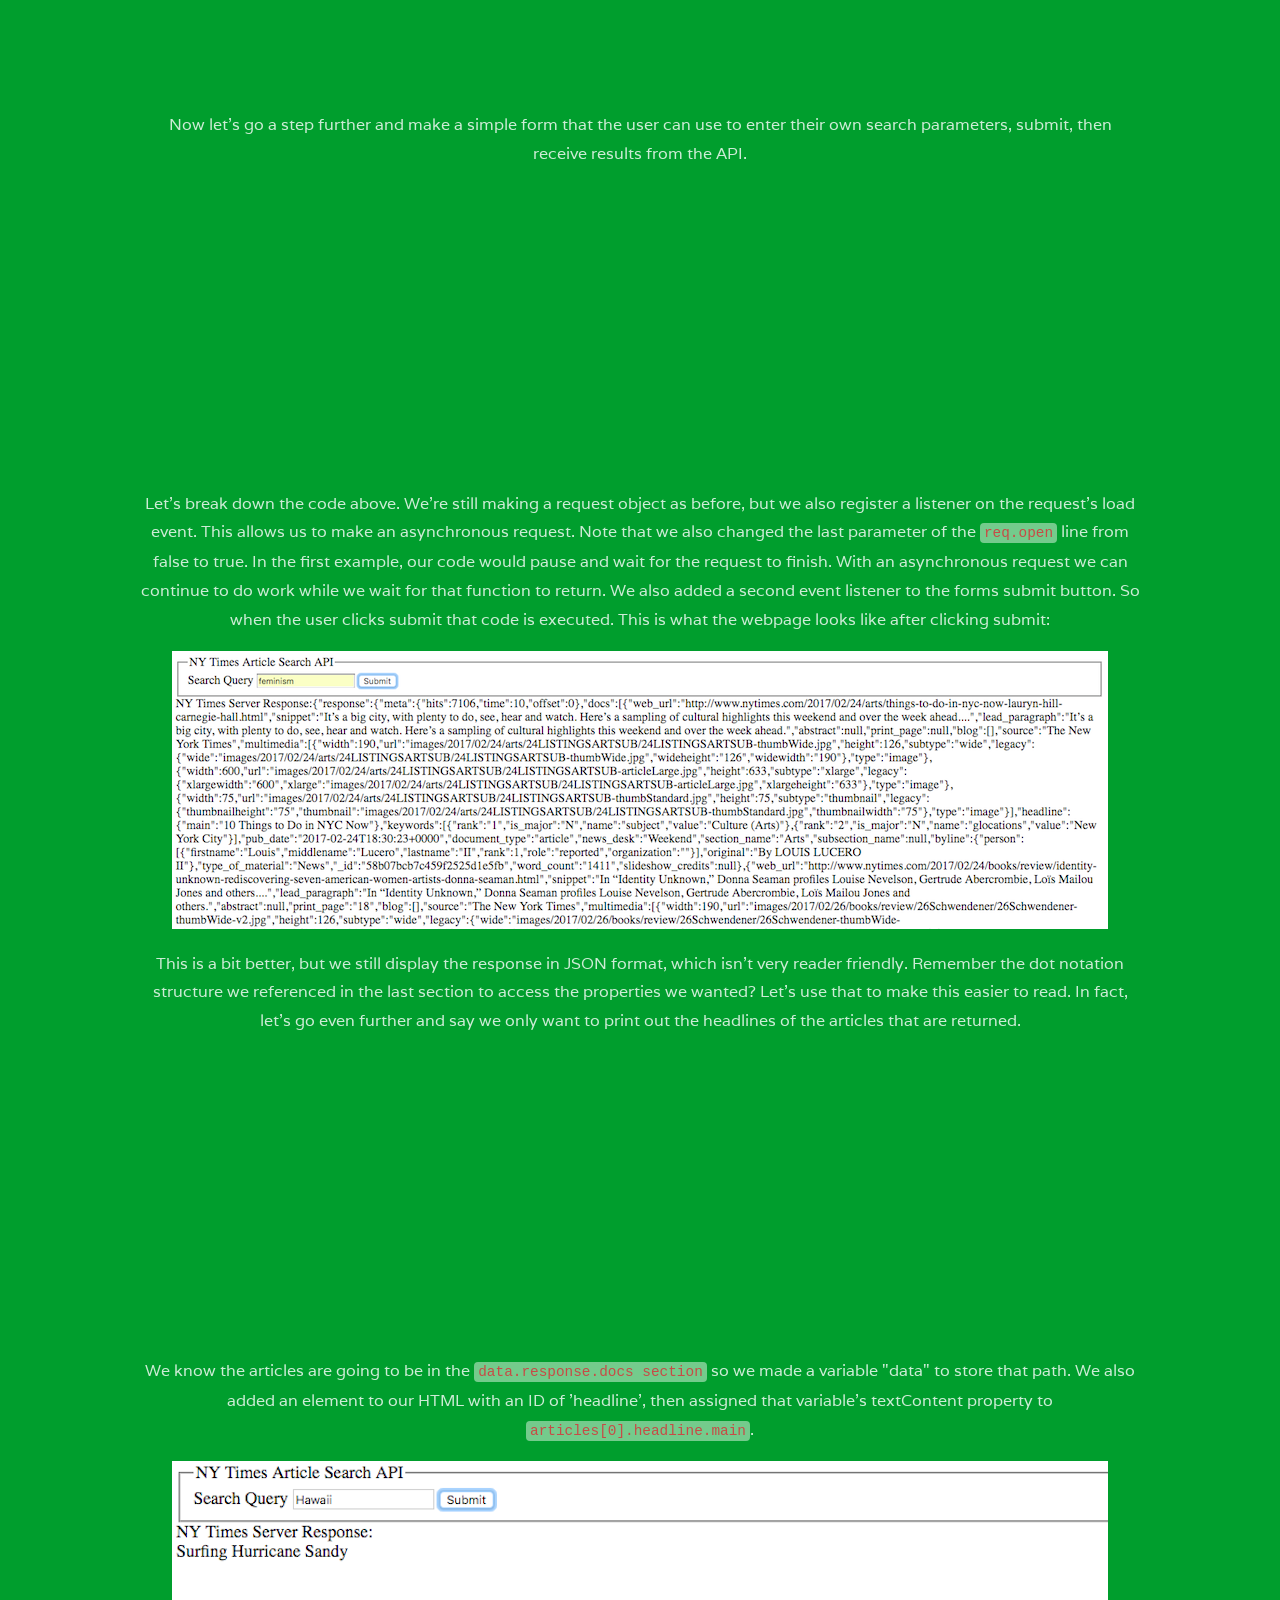
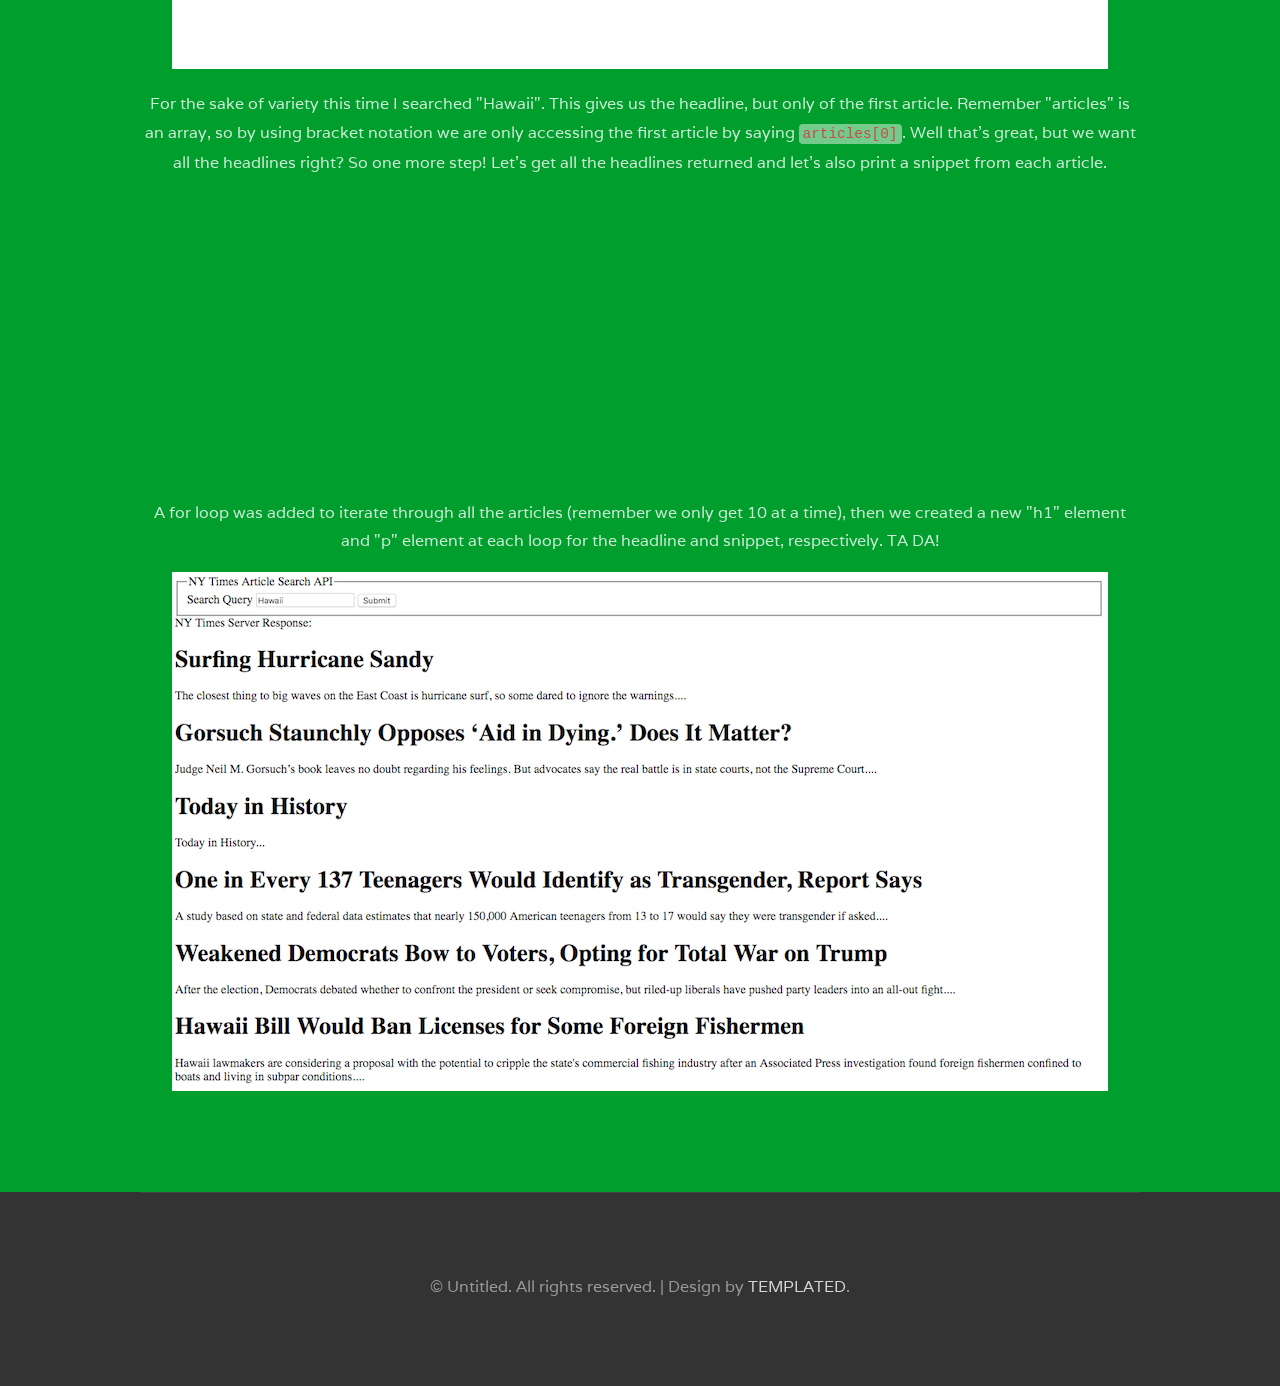
==== commit 2bd25485: "Most of the sections are complete added more to the GET response section and an examples section" ====
--- a/index.html
+++ b/index.html
@@ -1,15 +1,5 @@
 <!DOCTYPE html PUBLIC "-//W3C//DTD XHTML 1.0 Strict//EN" "http://www.w3.org/TR/xhtml1/DTD/xhtml1-strict.dtd">
-<!--
-Design by TEMPLATED
-http://templated.co
-Released for free under the Creative Commons Attribution License
-
-Name       : PlainDisplay 
-Description: A two-column, fixed-width design with dark color scheme.
-Version    : 1.0
-Released   : 20140309
-
--->
+
 <html xmlns="http://www.w3.org/1999/xhtml">
 <head>
 <meta http-equiv="Content-Type" content="text/html; charset=utf-8" />
@@ -162,16 +152,16 @@
                 <h2>What's in a Query?</h2>
                 <span class="byline">Understanding the GET Request</span> </div>
             <p> Now that you've gotten your feet wet with the Console Tool and have an idea of what kind of queries you can make,
-            let's try to understand what's happening under the hood.</p>
+                let's try to understand what's happening under the hood.</p>
             <p> Remember the "Sample Code" section we skipped over in the last section?  Let's take a look at that now.<br>
                 Continuing our previous example, let's say we just want to do a simple query for all articles that contain the
                 word "feminism" and we want to sort our results by newest publication date (the default is to sort by relevance to
                 the search term - q).  Your Console should look something like this: </p>
             <img src="Images/SimpleQuery.png" width="100%"><br>
-            <p>What is all that gibberish?  Let's interpret it line by line.<br></p>
+            <p> What is all that gibberish?  Let's interpret the Javascript line by line.<br></p>
                 <ul>
                     <li> Generally all queries will follow this format: </li>
-                    <code> endpointURL?key=value&key=value...&api-key=### </code>
+                    <code> endpointURL?key1=value1&key2=value2&keyn=valuen...&api-key=### </code>
                     <li> This is the endpoint (base URL) of our API call, which we have saved to a variable called "url".
                          It is a required part of your query along with your API key. <br></li>
                     <code> var url = "https://api.nytimes.com/svc/search/v2/articlesearch.json" </code>
@@ -184,7 +174,7 @@
                         'q': "feminism",<br>
                         'sort': "newest"<br>
                         }); </code>
-                    <li> Here is what the same GET request will look like as a query string: </li>
+                    <li> Here is what the same GET request will look like as a full query string: </li>
                     <code> https://api.nytimes.com/svc/search/v2/articlesearch.json?q=feminism&sort=newest&api-key=#### </code>
                     <li> Note the endpoint URL, followed by a ?, then the q parameter and it's value, the sort parameter and it's value <br>
                          and finally your own API key at the end. </li>
@@ -205,28 +195,85 @@
             in that it is a collection of name/value pairs and is an ordered list of values. </p>
         <p> This is what a portion of the response from our example request above looks like: </p>
         <img src="Images/rawJSON.png" width="100%"><br>
-        <p> But this is rather difficult to read. So if you want it nicely formatted you can download this Chrome extension
+        <p> But this is rather difficult to read. So if you want it nicely formatted in your browser you can download this Chrome extension
         <a href="https://chrome.google.com/webstore/detail/json-formatter/bcjindcccaagfpapjjmafapmmgkkhgoa?hl=en">JSON Formatter</a> and it will
             look like this instead: </p>
         <img src="Images/formattedJSON.png" width="100%"><br>
         <p> Much better!<br> Now collapse all the trees by clicking on the arrows, so it looks like this: </p>
         <img src="Images/minTrees.png" width="100%"><br>
-        <p> So the APIs response is just an object with a response property, a status property, and a copyright property.  If we expand the
-            response property we see that it contains two more properties: meta and docs. Note that the order isn't guaranteed, so you may see
-            your results in a slightly different order.
+        <p> So the APIs response is just an object with a response property, a status property ("OK" means your query was successful), and a
+            copyright property.  If we expand the response property we see that it contains two more properties: <code>meta</code>
+            and <code>docs</code>. Note that the order isn't guaranteed, so you may see your results in a slightly different order.</p>
         <img src="Images/metaDocs.png" width="100%"><br>
-        <p> Meta will have information about the API query like how many matches ("hits") I got from my query.  Docs are the articles that were returned.
-            You'll notice next to docs it says "10 items".  The Article Search API only returns a max of 10 results at a time, so you'll need to use
-            the page query parameter we saw in the Console and documentation to paginate through the results.  You can paginate up to 100 pages
-            (1,000 results).  If you have too many results you can filter them further by using a date range or another parameter. Docs is an array,
-            so each element of the array is one article, which each have their own properties. </p>
+        <p> <code>meta</code> is an object which contains three properties that have information about the API query. </p>
+            <ul>
+                <li><code>hits</code>: the number of search results</li>
+                <li><code>time</code>: the time it took to get the results</li>
+                <li><code>offset</code>: the results page we are currently on</li>
+            </ul>
+        </p>
+        <p> <code>docs</code> is an array containing the articles that were returned.  You'll notice next to docs it says "10 items".
+            The Article Search API only returns a max of 10 results at a time, so you'll need to use the page query parameter
+            we saw in the Console and documentation to paginate through the results.  You can paginate up to 100 pages (1,000 results).
+            If you have too many results you can filter them further by using a date range or another parameter. In the docs array,
+            each element of the array is one article, which each have their own properties. </p>
         <img src="Images/docsArray.png" width="100%"><br>
-
+        <p> Now if we expand the docs tree we can see it's properties.  Say I want to access the headline property in docs so I can display or
+            print it.  Then in Javascript I would use dot notation to access the values like this: <code>response.docs.articles[0].headline.main</code>.
+            This just references each "tree" in our object to get at the property we want.  In the next section we'll walk through an example to
+            tie everything together. </p>
+        <img src="Images/docsProperties.png" width="100%"><br>
+    </div>
+    <!------------ EXAMPLE SECTION ------------->
+    <div id="featured">
+        <div class="container">
+            <div class="title">
+                <h2>Tying it All Together</h2>
+                <span class="byline">An Example Using the NY Times Article Search API</span> </div>
+            <p> We've covered all the bits and pieces of the NY Times API but let's walk through an example. </p>
+            <p> Previously, we built a query string and sent it as a GET request by pasting the string into a URL.
+                Though convenient for one request, it's not very practical if you want to make several requests.
+                We showed a glimpse of some Javascript that would send the request for you instead, so let's expand on that. </p>
+            <p> This is a GET request in Javascript, similar to the one we saw in the previous section.  Feel free to use
+                either one, I just think the one below is more readable than the Console Javascript.  You can see we save
+                each component of the GET request into a variable, so you don't need to interpret a long query string each
+                time you want to change something.  This type of request (called a synchronous request) waits for the request
+                to complete before doing anything with the response. But this by itself still doesn't do much- it simply logs
+                to the console the JSON object response from the API.  If you wanted to change the search parameters you would
+                need to manually change the code each time. </p>
+            <iframe width="100%" height="300" src="//jsfiddle.net/keishPi/py0qmgxv/embedded/js/dark/" allowfullscreen="allowfullscreen" frameborder="0"></iframe>
+            <p> Now let's go a step further and make a simple form that the user can use to enter their own search parameters, submit, then
+                receive results from the API. </p>
+            <iframe width="100%" height="300" src="//jsfiddle.net/sn71fkkd/embedded/js,html/dark/" allowfullscreen="allowfullscreen" frameborder="0"></iframe>            <p> Let's break down the code above.  We're still making a request object as before, but we also register a listener
+                on the request's load event. This allows us to make an asynchronous request.  Note that we also changed the
+                last parameter of the <code>req.open</code> line from false to true.  In the first example, our code
+                would pause and wait for the request to finish.  With an asynchronous request we can continue to do work while
+                we wait for that function to return.  We also added a second event listener to the forms submit button. So
+                when the user clicks submit that code is executed.  This is what the webpage looks like after clicking submit: </p>
+            <img src="Images/GETUserForm.png" width="100%"><br>
+            <p> This is a bit better, but we still display the response in JSON format, which isn't very reader friendly.  Remember the
+                dot notation structure we referenced in the last section to access the properties we wanted?  Let's use that to
+                make this easier to read.  In fact, let's go even further and say we only want to print out the headlines of
+                the articles that are returned.</p>
+            <iframe width="100%" height="300" src="//jsfiddle.net/keishPi/gu7xey5m/embedded/js,html/dark/" allowfullscreen="allowfullscreen" frameborder="0"></iframe>
+            <p> We know the articles are going to be in the <code>data.response.docs section</code> so we made a variable
+                "data" to store that path. We also added an element to our HTML with an ID of 'headline', then assigned that
+                variable's textContent property to <code>articles[0].headline.main</code>.</p>
+            <img src="Images/headlineForm.png" width="100%"><br>
+            <p> For the sake of variety this time I searched "Hawaii".  This gives us the headline, but only of the first article.
+                Remember "articles" is an array, so by using bracket notation we are only accessing the first article by saying
+                <code>articles[0]</code>.  Well that's great, but we want all the headlines right? So one more step!  Let's
+                get all the headlines returned and let's also print a snippet from each article. </p>
+            <iframe width="100%" height="300" src="//jsfiddle.net/keishPi/f0pg1hzr/embedded/js,html/dark/" allowfullscreen="allowfullscreen" frameborder="0"></iframe>
+            <p> A for loop was added to iterate through all the articles (remember we only get 10 at a time), then we created a new
+                "h1" element and "p" element at each loop for the headline and snippet, respectively.  TA DA! </p>
+            <img src="Images/hawaiiHeadlineSnippet.png" width="100%"><br>
+        </div>
     </div>
 </div>
 
 <div id="copyright" class="container">
-	<p>&copy; Untitled. All rights reserved. | Photos by <a href="http://fotogrph.com/">Fotogrph</a> | Design by <a href="http://templated.co" rel="nofollow">TEMPLATED</a>.</p>
+	<p>&copy; Untitled. All rights reserved. | Design by <a href="http://templated.co" rel="nofollow">TEMPLATED</a>.</p>
 </div>
 </body>
 </html>
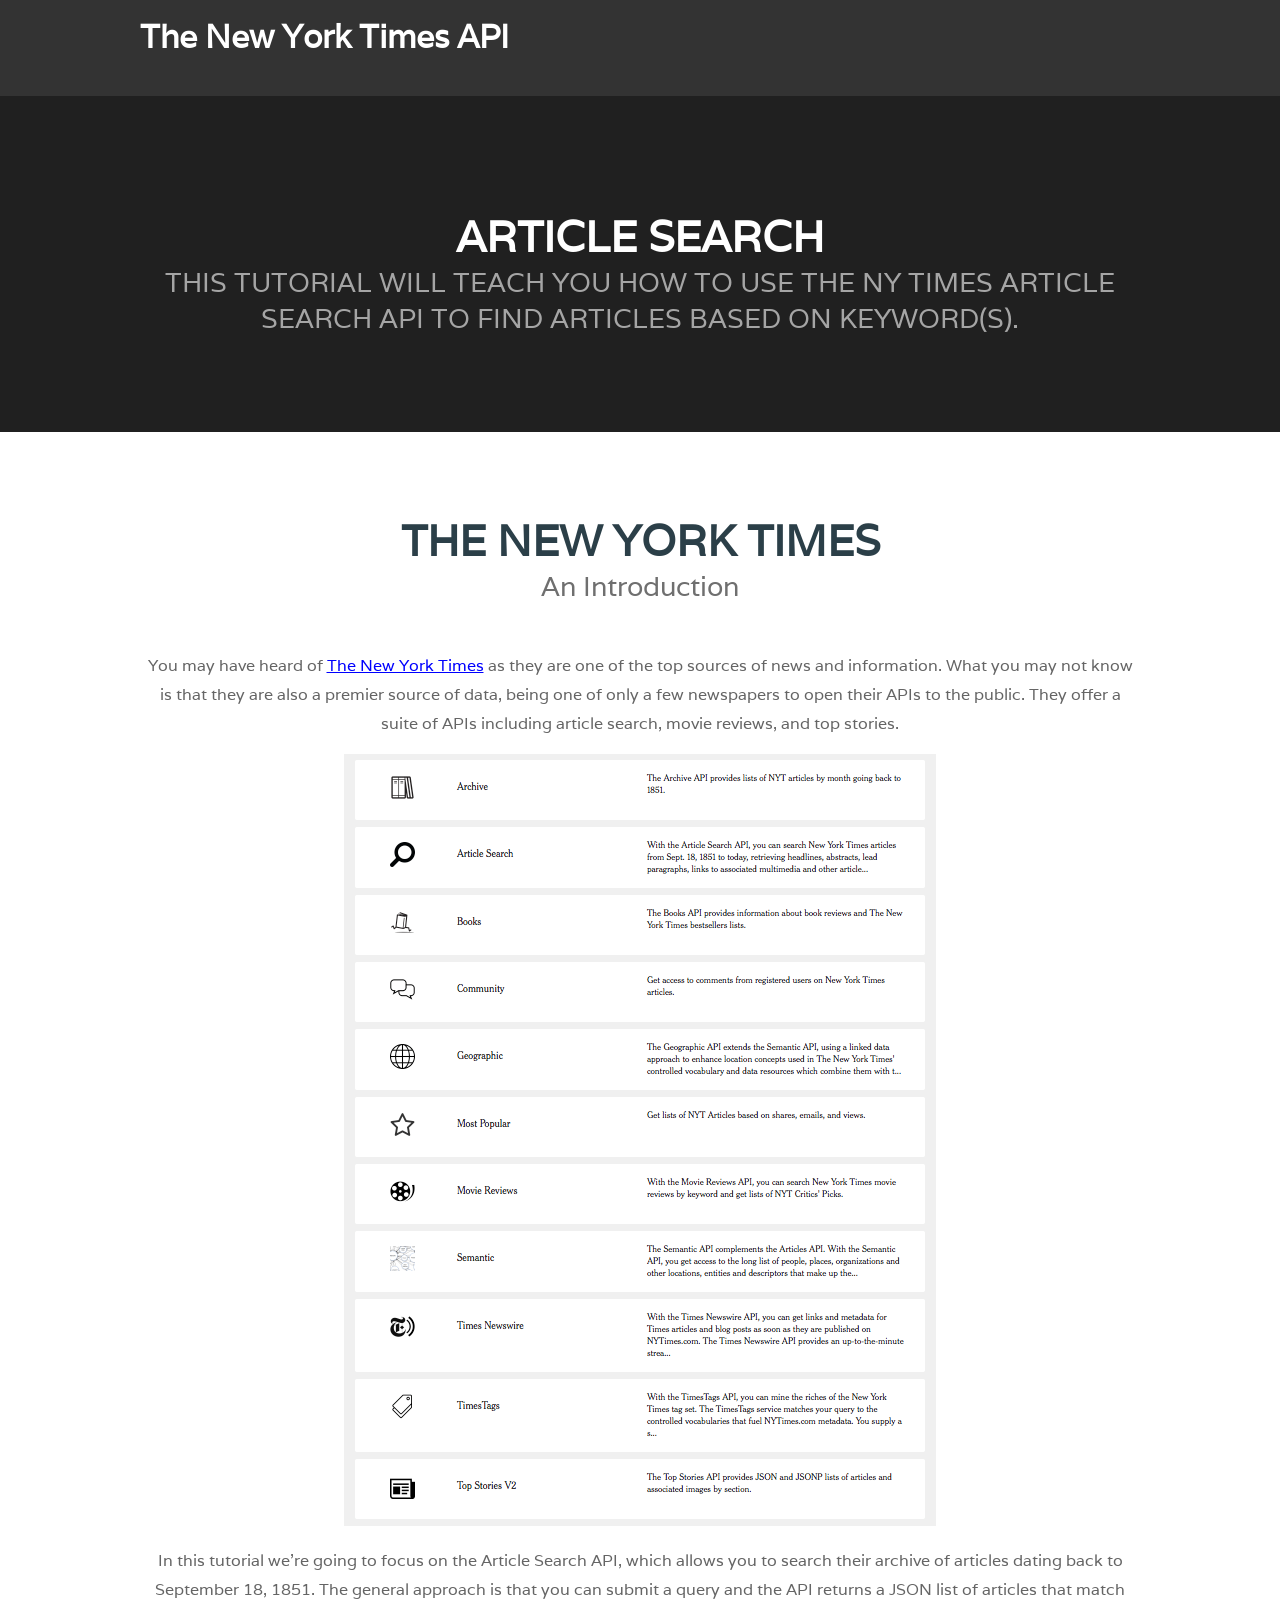
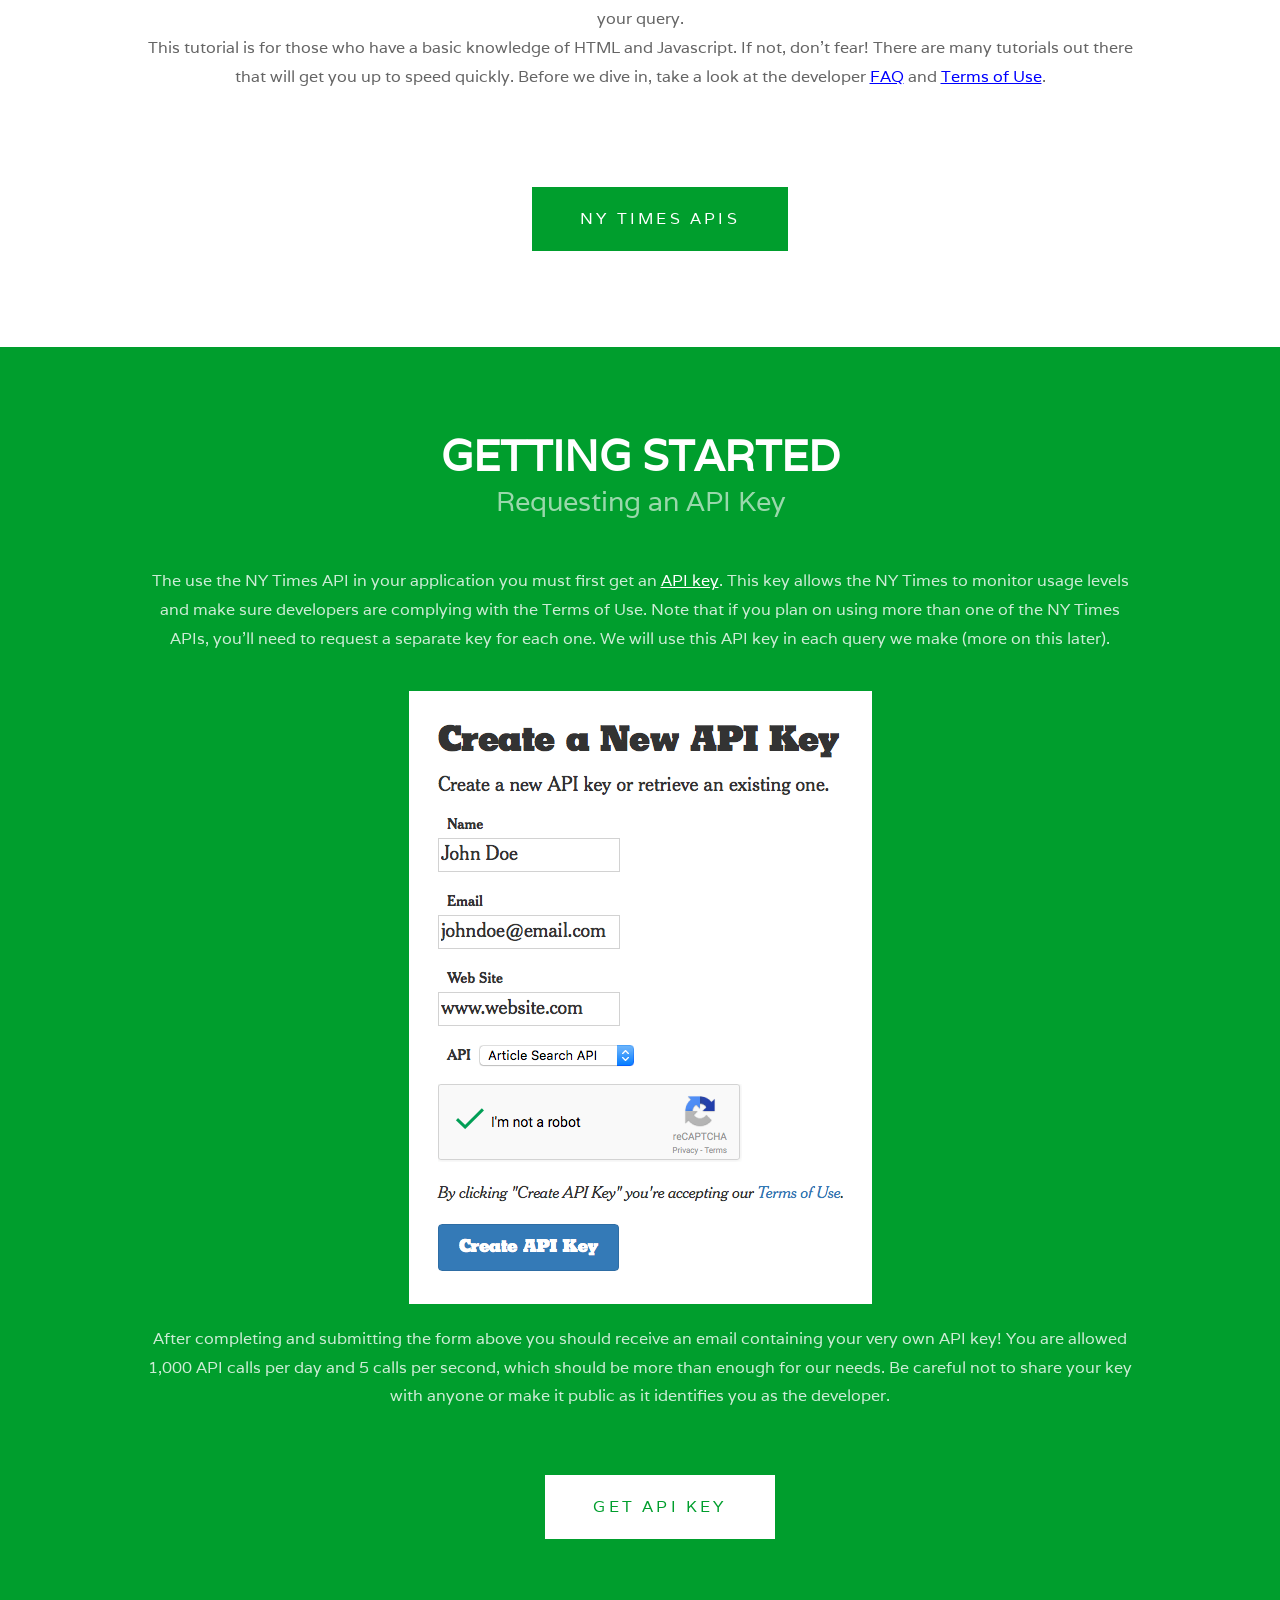
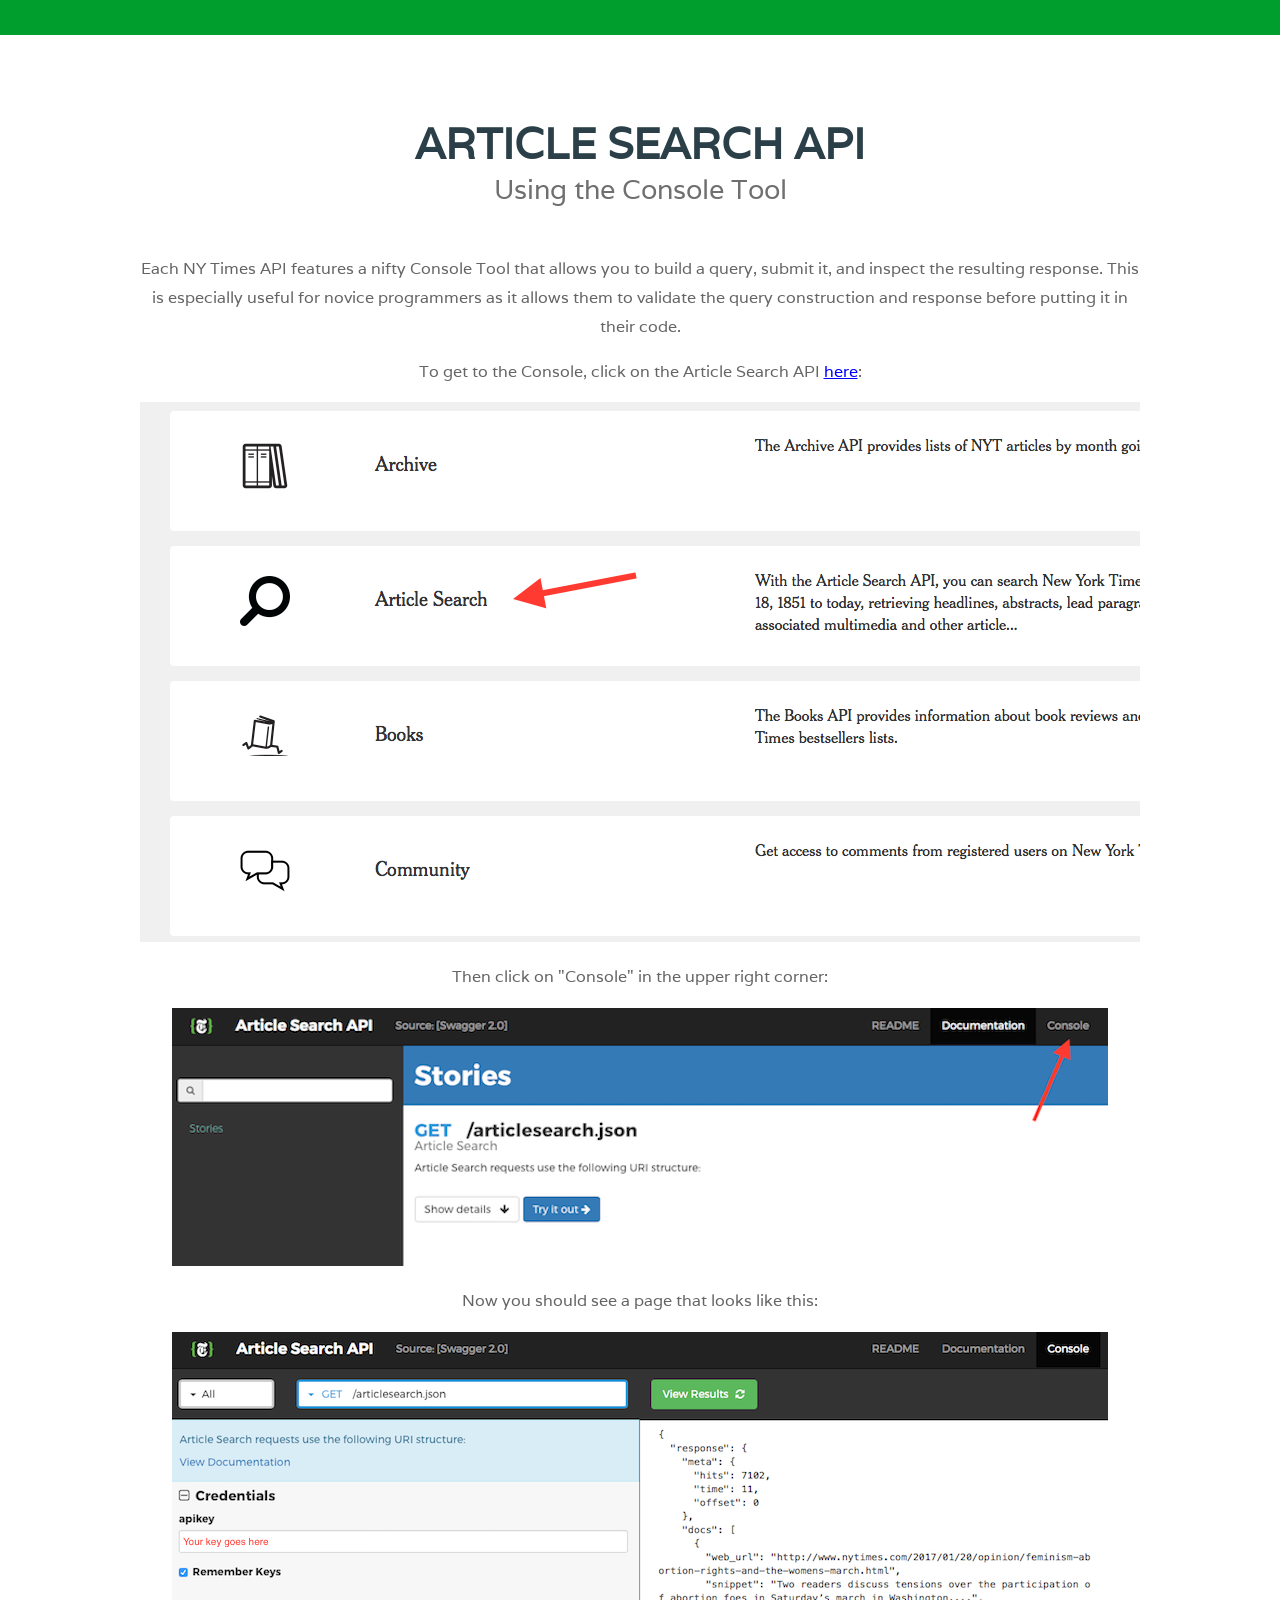
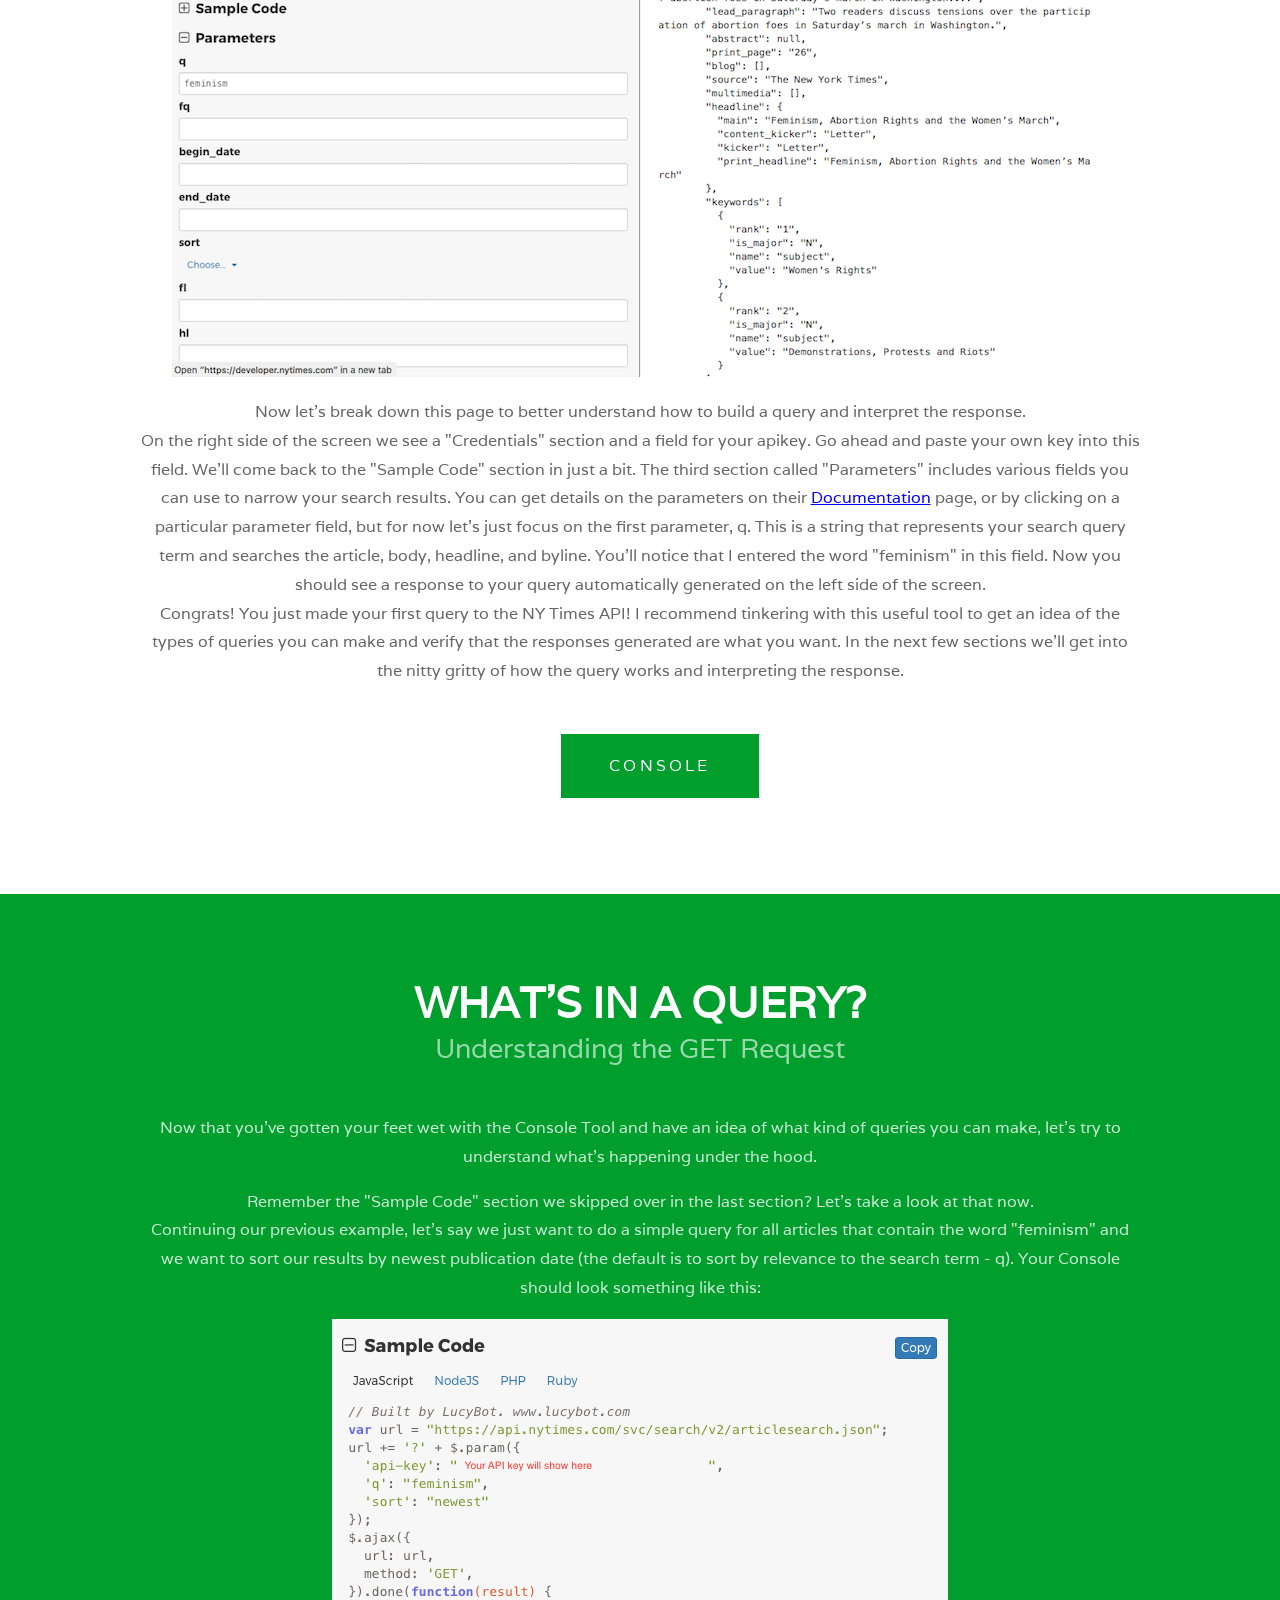
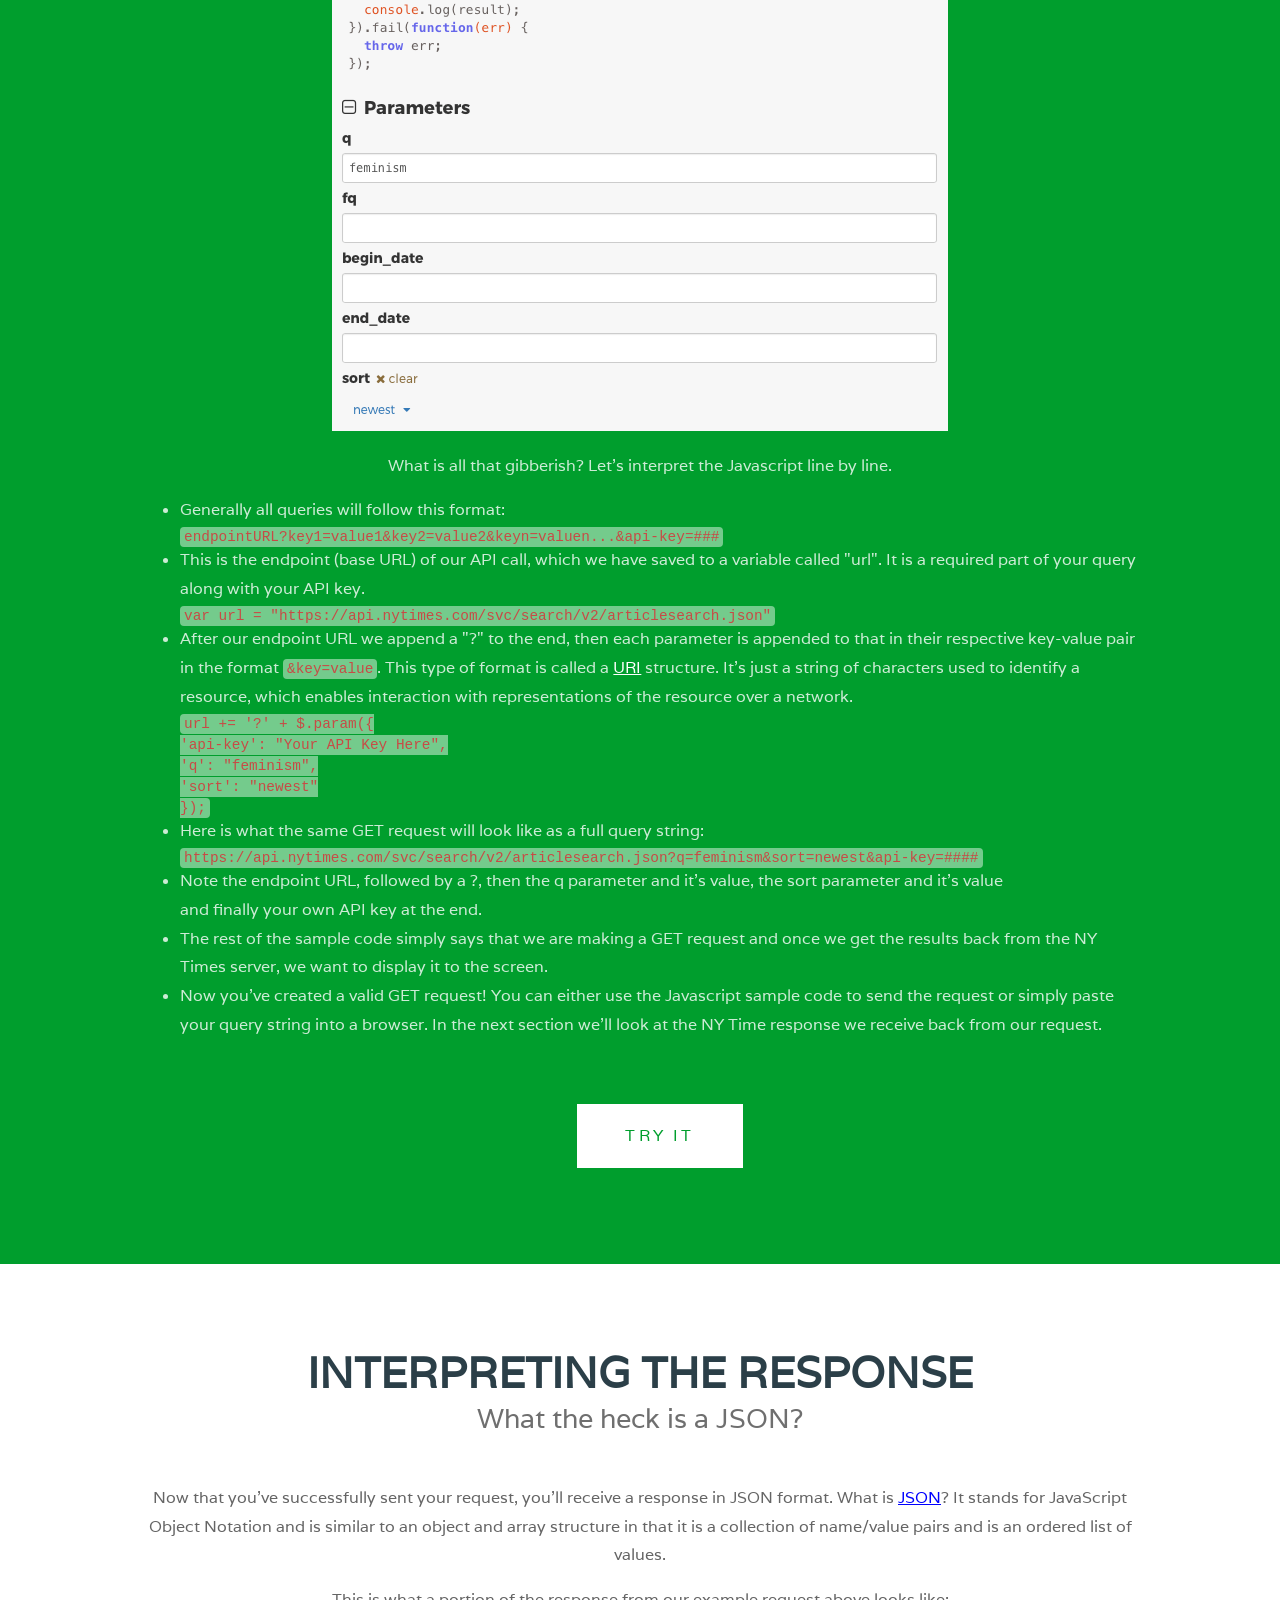
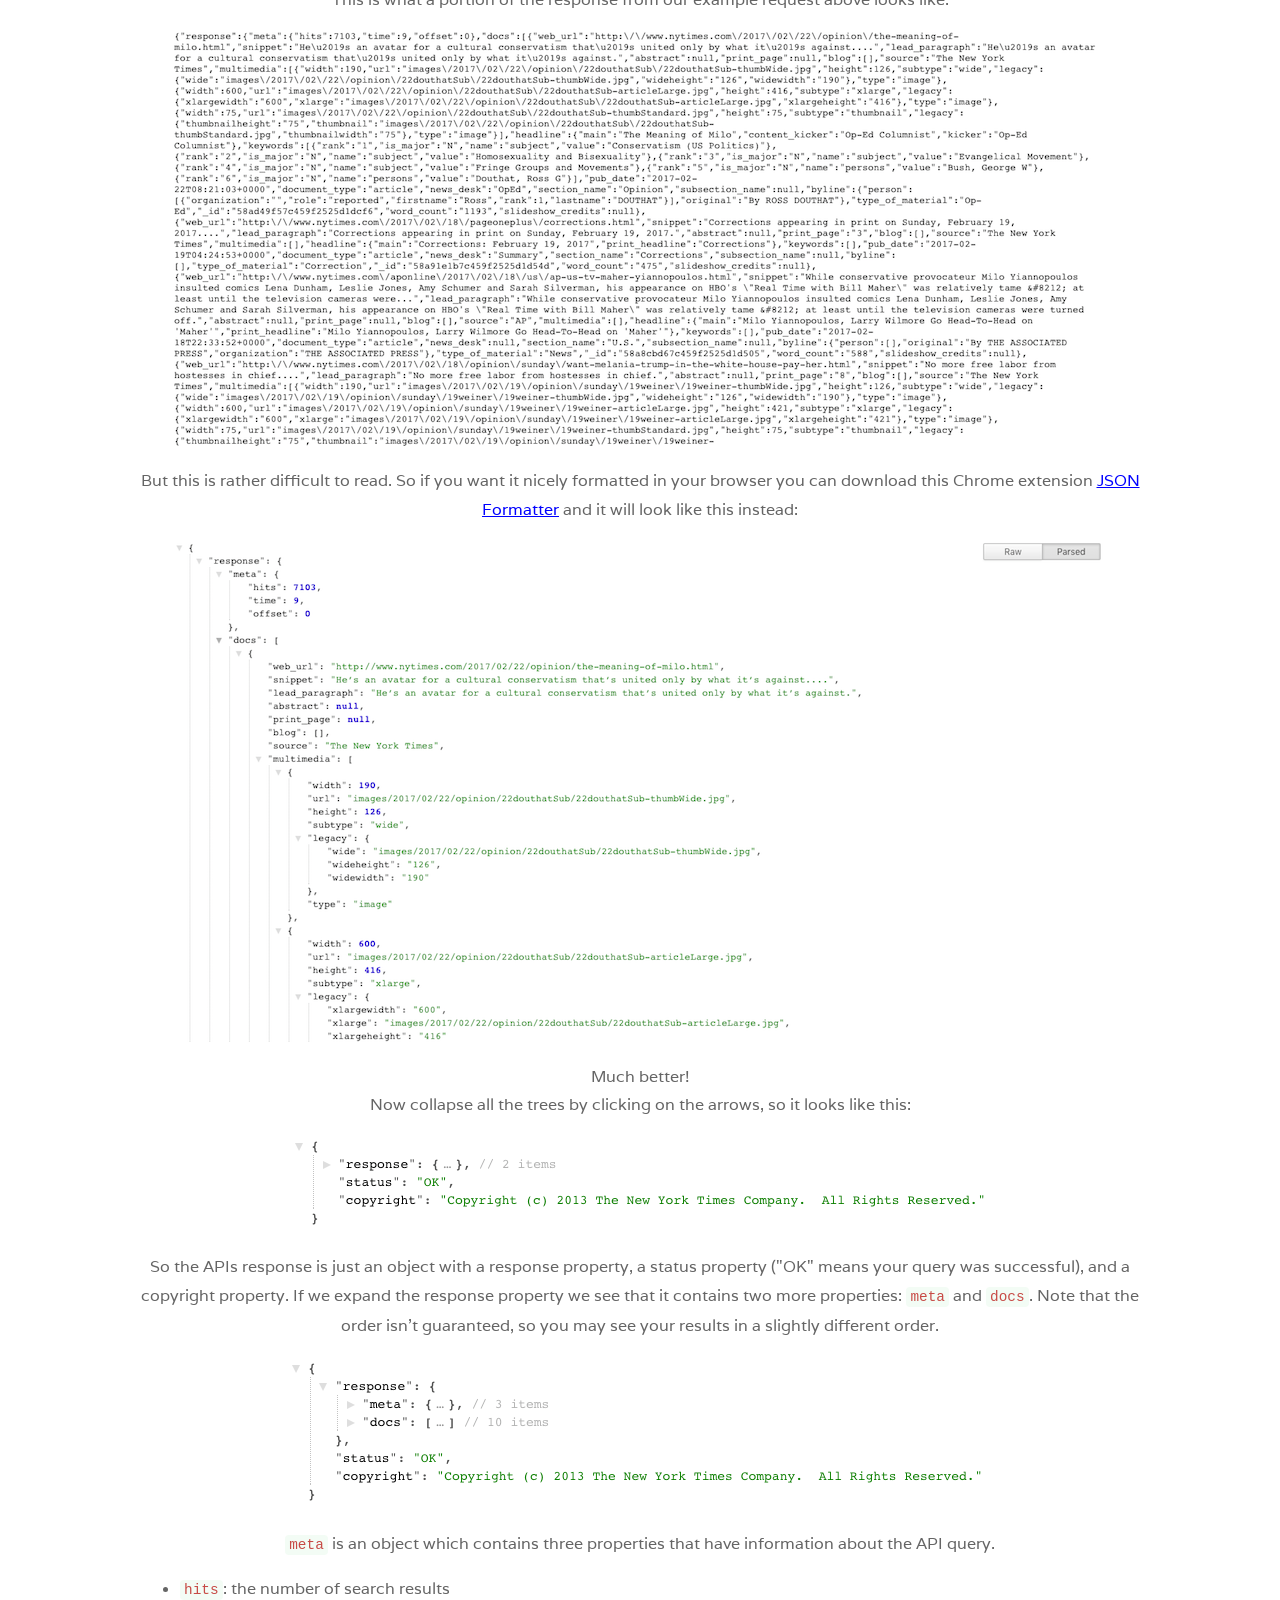
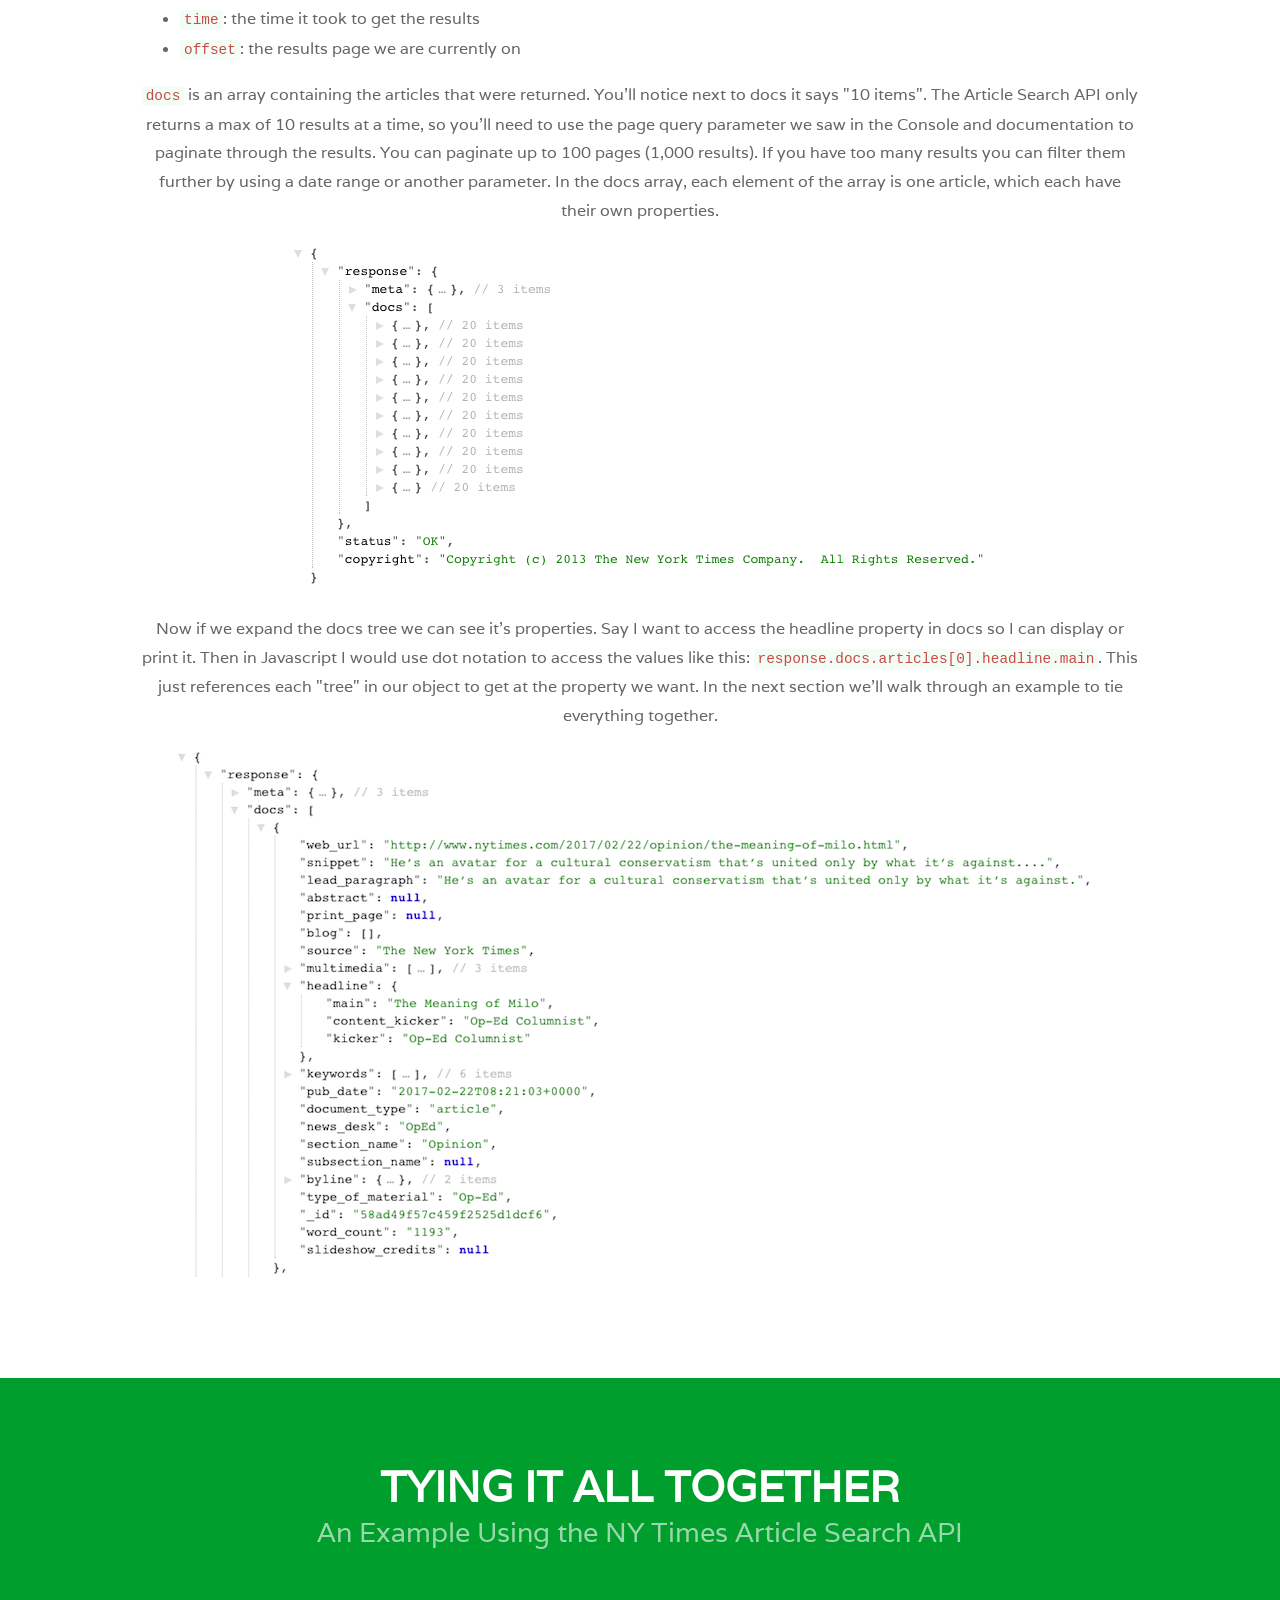
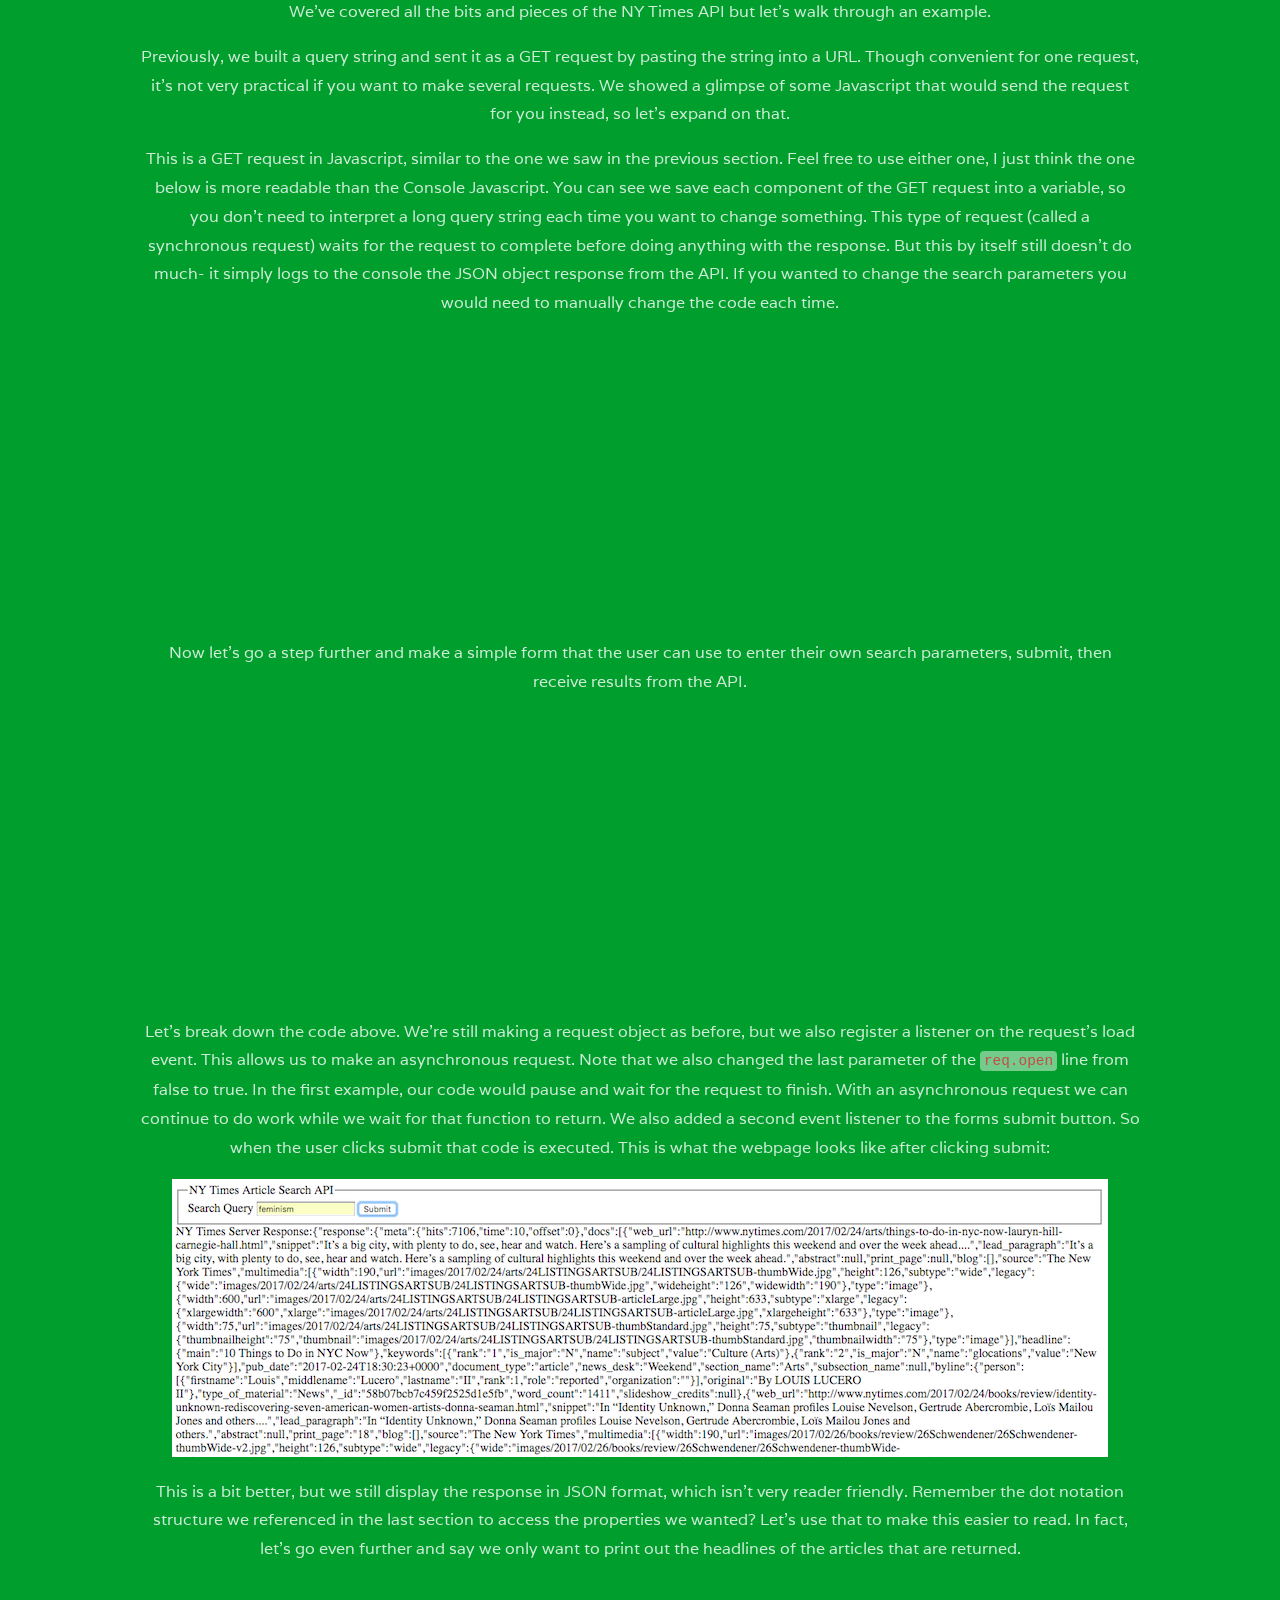
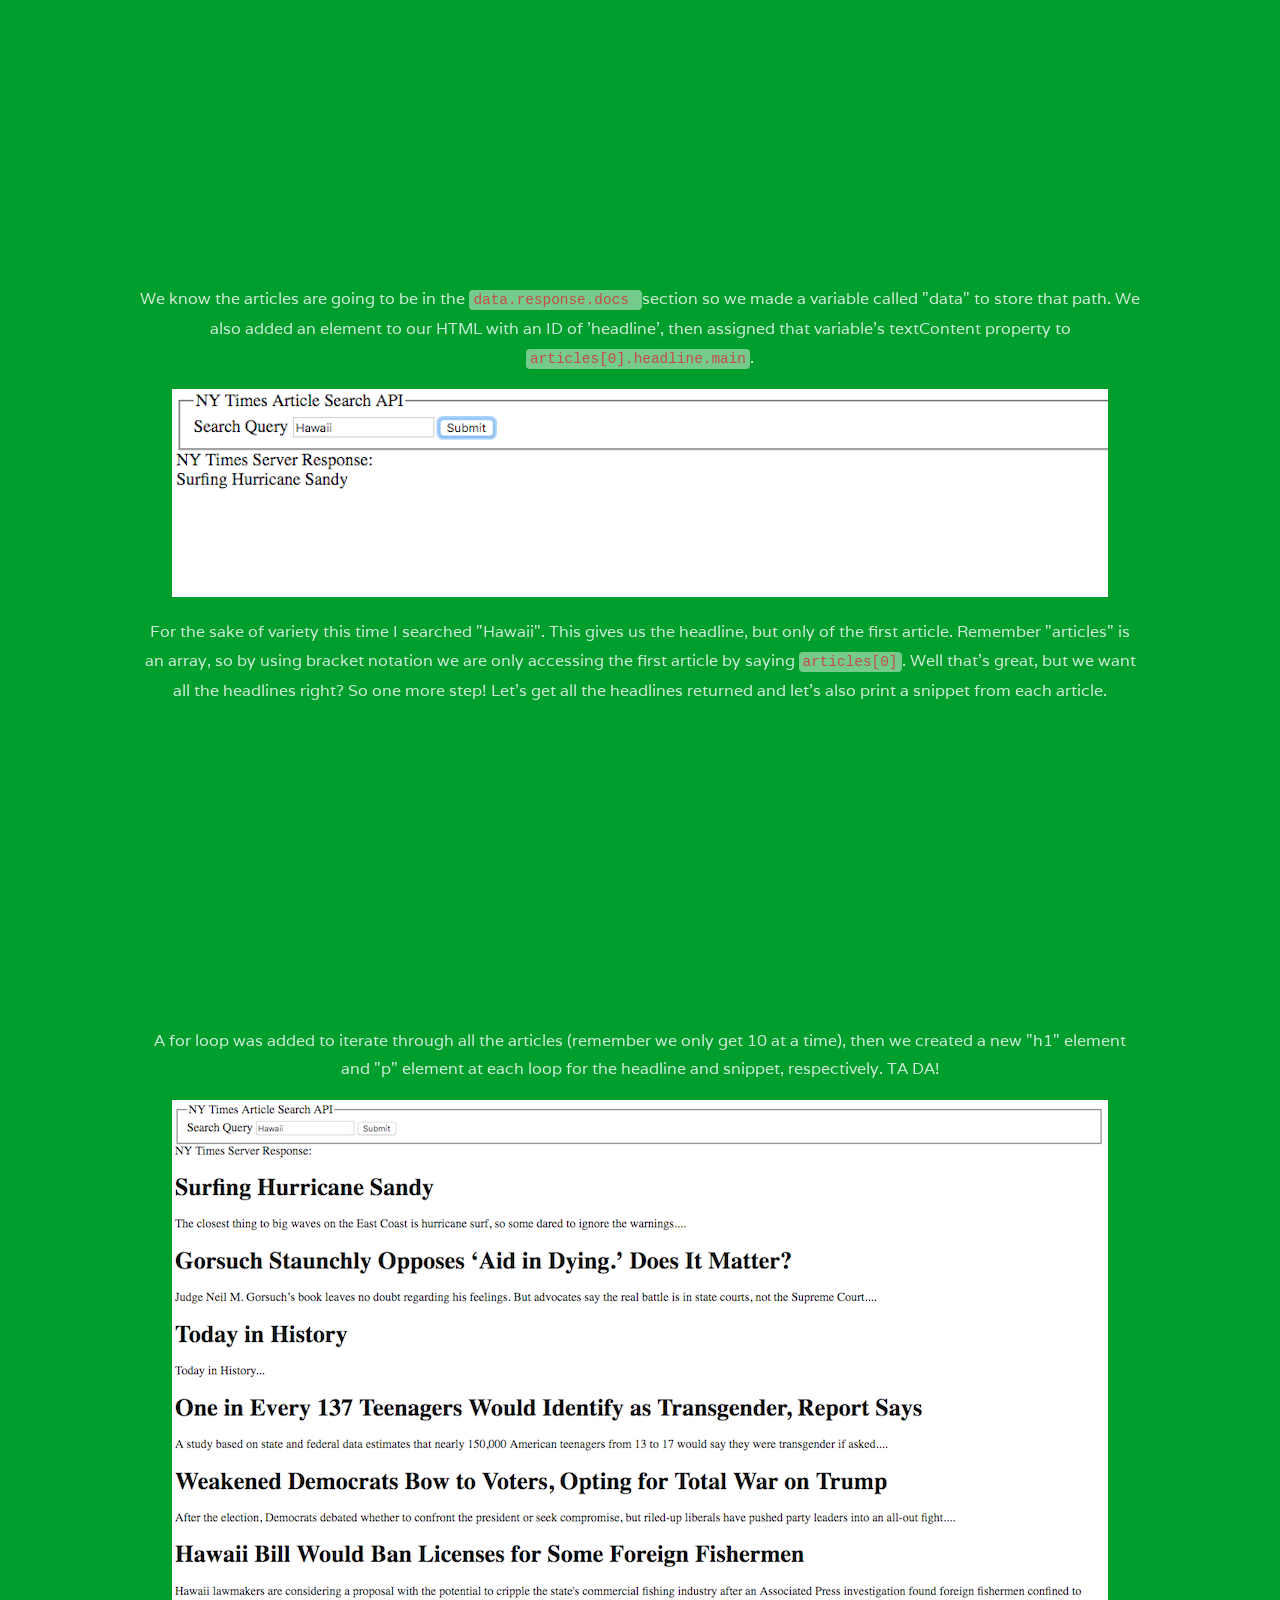
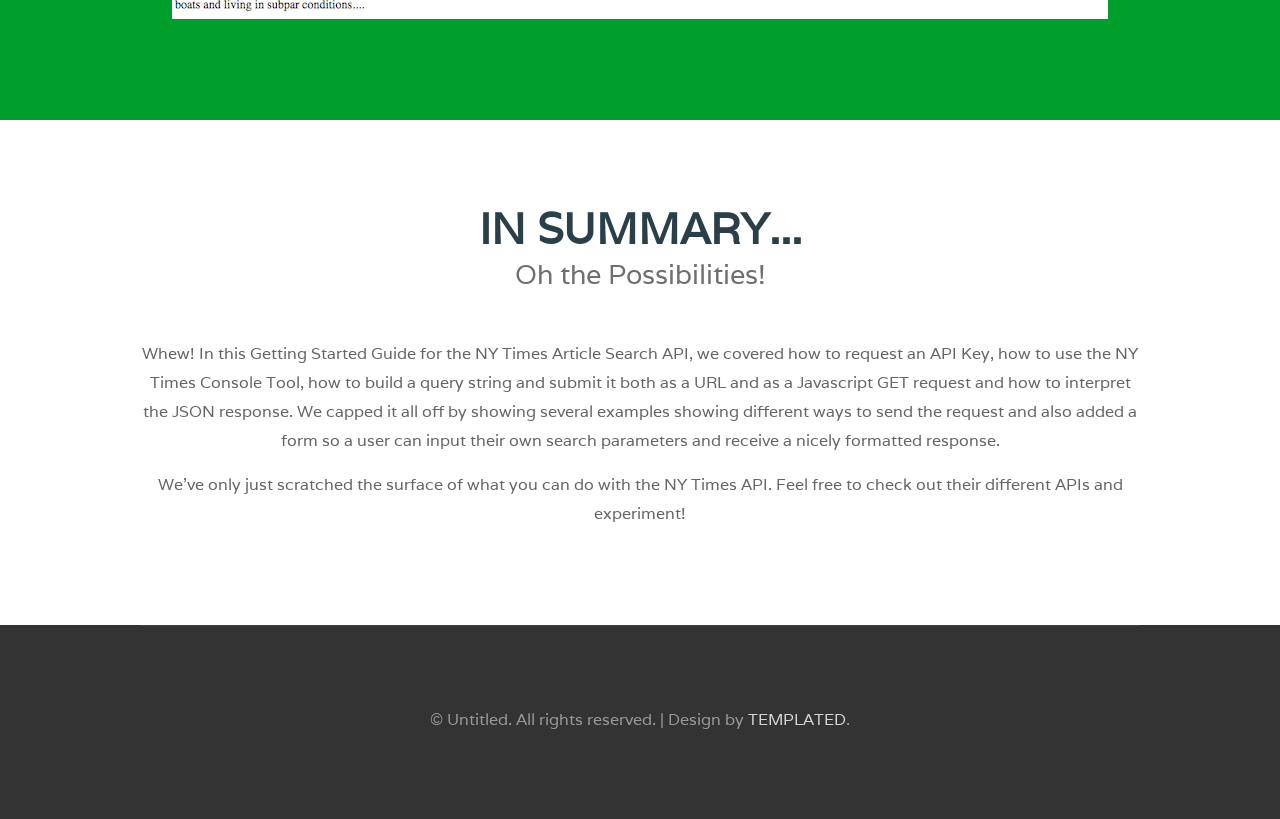
==== commit 20a8eded: "Added buttons and final section Added a few buttons and a final “In Summary” section" ====
--- a/index.html
+++ b/index.html
@@ -18,7 +18,7 @@
 	<div id="header-wrapper">
 	<div id="header" class="container">
 		<div id="logo">
-			<h1><a href="#">The New York Times API</a></h1>
+			<h1 <a href="#">The New York Times API</a> </h1>
 		</div>
 <!--
         <div id="menu">
@@ -41,7 +41,7 @@
 				to find articles based on keyword(s).</span> </div>
 <!--
             <ul class="actions">
-				<li><a href="#" class="button">Etiam posuere</a></li>
+				<li><a href="https://developer.nytimes.com" class="button">NY Times APIs</a></li>
 			</ul>
 -->
 		</div>
@@ -65,6 +65,9 @@
                     take a look at the developer <a href="https://www.developer.nytimes.com/faq">FAQ</a> and
                     <a href="https://www.developer.nytimes.com/tou">Terms of Use</a>.
                 </p>
+            <ul class="actions">
+                <li><a href="https://developer.nytimes.com" class="button">NY Times APIs</a></li>
+            </ul>
 
 <!--
 		<div id="three-column">
@@ -107,11 +110,11 @@
                 Be careful not to share your key with anyone or make it public as it identifies you as the developer.</p>
 		</div>
 
-<!--
+
         <ul class="actions">
-			<li><a href="#" class="button">Etiam posuere</a></li>
+			<li><a href="https://developer.nytimes.com/signup" class="button">Get API Key</a></li>
 		</ul>
--->
+
 	</div>
     <!------------ USING THE CONSOLE TOOL SECTION ------------->
     <div id="page" class="container">
@@ -139,11 +142,11 @@
             Times API! I recommend tinkering with this useful tool to get an idea of the types of queries you can make and
             verify that the responses generated are what you want. In the next few sections we'll get into the nitty gritty
             of how the query works and interpreting the response. </p>
-<!--
+
         <ul class="actions">
-			<li><a href="#" class="button">Etiam posuere</a></li>
+			<li><a href="https://developer.nytimes.com/article_search_v2.json#/Console" class="button">Console</a></li>
 		</ul>
--->
+
 	</div>
     <!------------ QUERY/GET REQUEST SECTION ------------->
     <div id="featured">
@@ -183,6 +186,9 @@
                     <li> Now you've created a valid GET request!  You can either use the Javascript sample code to send the request or simply
                          paste your query string into a browser. In the next section we'll look at the NY Time response we receive back from our request.</li>
                 </ul>
+            <ul class="actions">
+                <li><a href="https://developer.nytimes.com/article_search_v2.json#/Console" class="button">Try It</a></li>
+            </ul>
         </div>
     </div>
     <!------------ INTERPRETING THE RESPONSE SECTION ------------->
@@ -256,8 +262,8 @@
                 make this easier to read.  In fact, let's go even further and say we only want to print out the headlines of
                 the articles that are returned.</p>
             <iframe width="100%" height="300" src="//jsfiddle.net/keishPi/gu7xey5m/embedded/js,html/dark/" allowfullscreen="allowfullscreen" frameborder="0"></iframe>
-            <p> We know the articles are going to be in the <code>data.response.docs section</code> so we made a variable
-                "data" to store that path. We also added an element to our HTML with an ID of 'headline', then assigned that
+            <p> We know the articles are going to be in the <code>data.response.docs </code>section so we made a variable
+                called "data" to store that path. We also added an element to our HTML with an ID of 'headline', then assigned that
                 variable's textContent property to <code>articles[0].headline.main</code>.</p>
             <img src="Images/headlineForm.png" width="100%"><br>
             <p> For the sake of variety this time I searched "Hawaii".  This gives us the headline, but only of the first article.
@@ -270,6 +276,20 @@
             <img src="Images/hawaiiHeadlineSnippet.png" width="100%"><br>
         </div>
     </div>
+    <!------------ IN SUMMARY SECTION ------------->
+    <div id="page" class="container">
+        <div class="title">
+            <h2>In Summary...</h2>
+            <span class="byline">Oh the Possibilities!</span> </div>
+        <p> Whew!  In this Getting Started Guide for the NY Times Article Search API, we covered how to request an API Key,
+            how to use the NY Times Console Tool, how to build a query string and submit it both as a URL and as a Javascript
+            GET request and how to interpret the JSON response. We capped it all off by showing several examples showing
+            different ways to send the request and also added a form so a user can input their own search parameters and
+            receive a nicely formatted response. </p>
+        <p> We've only just scratched the surface of what you can do with the NY Times API. Feel free to check out their
+            different APIs and experiment!</p>
+    </div>
+
 </div>
 
 <div id="copyright" class="container">
--- a/default.css
+++ b/default.css
@@ -62,6 +62,7 @@
 		
 		ul.actions li
 		{
+            list-style: none;
 		}
 	
 	p
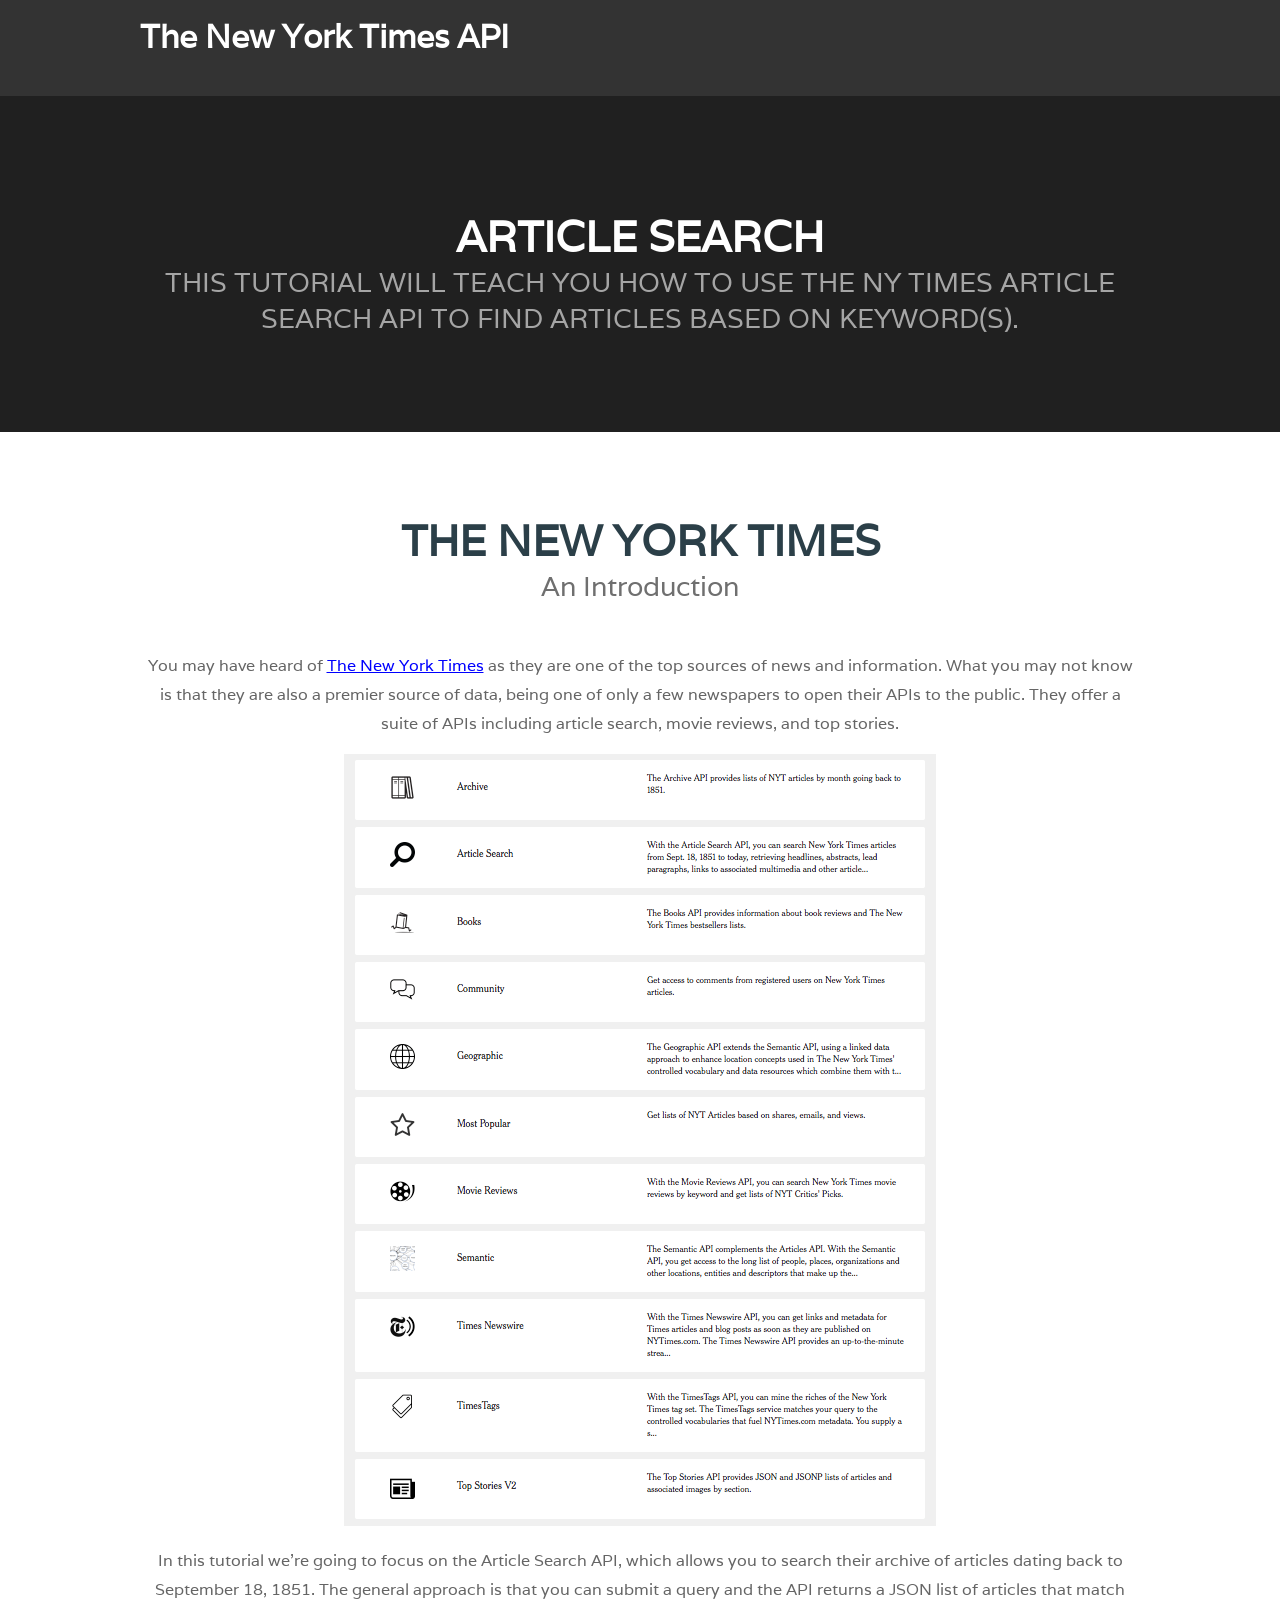
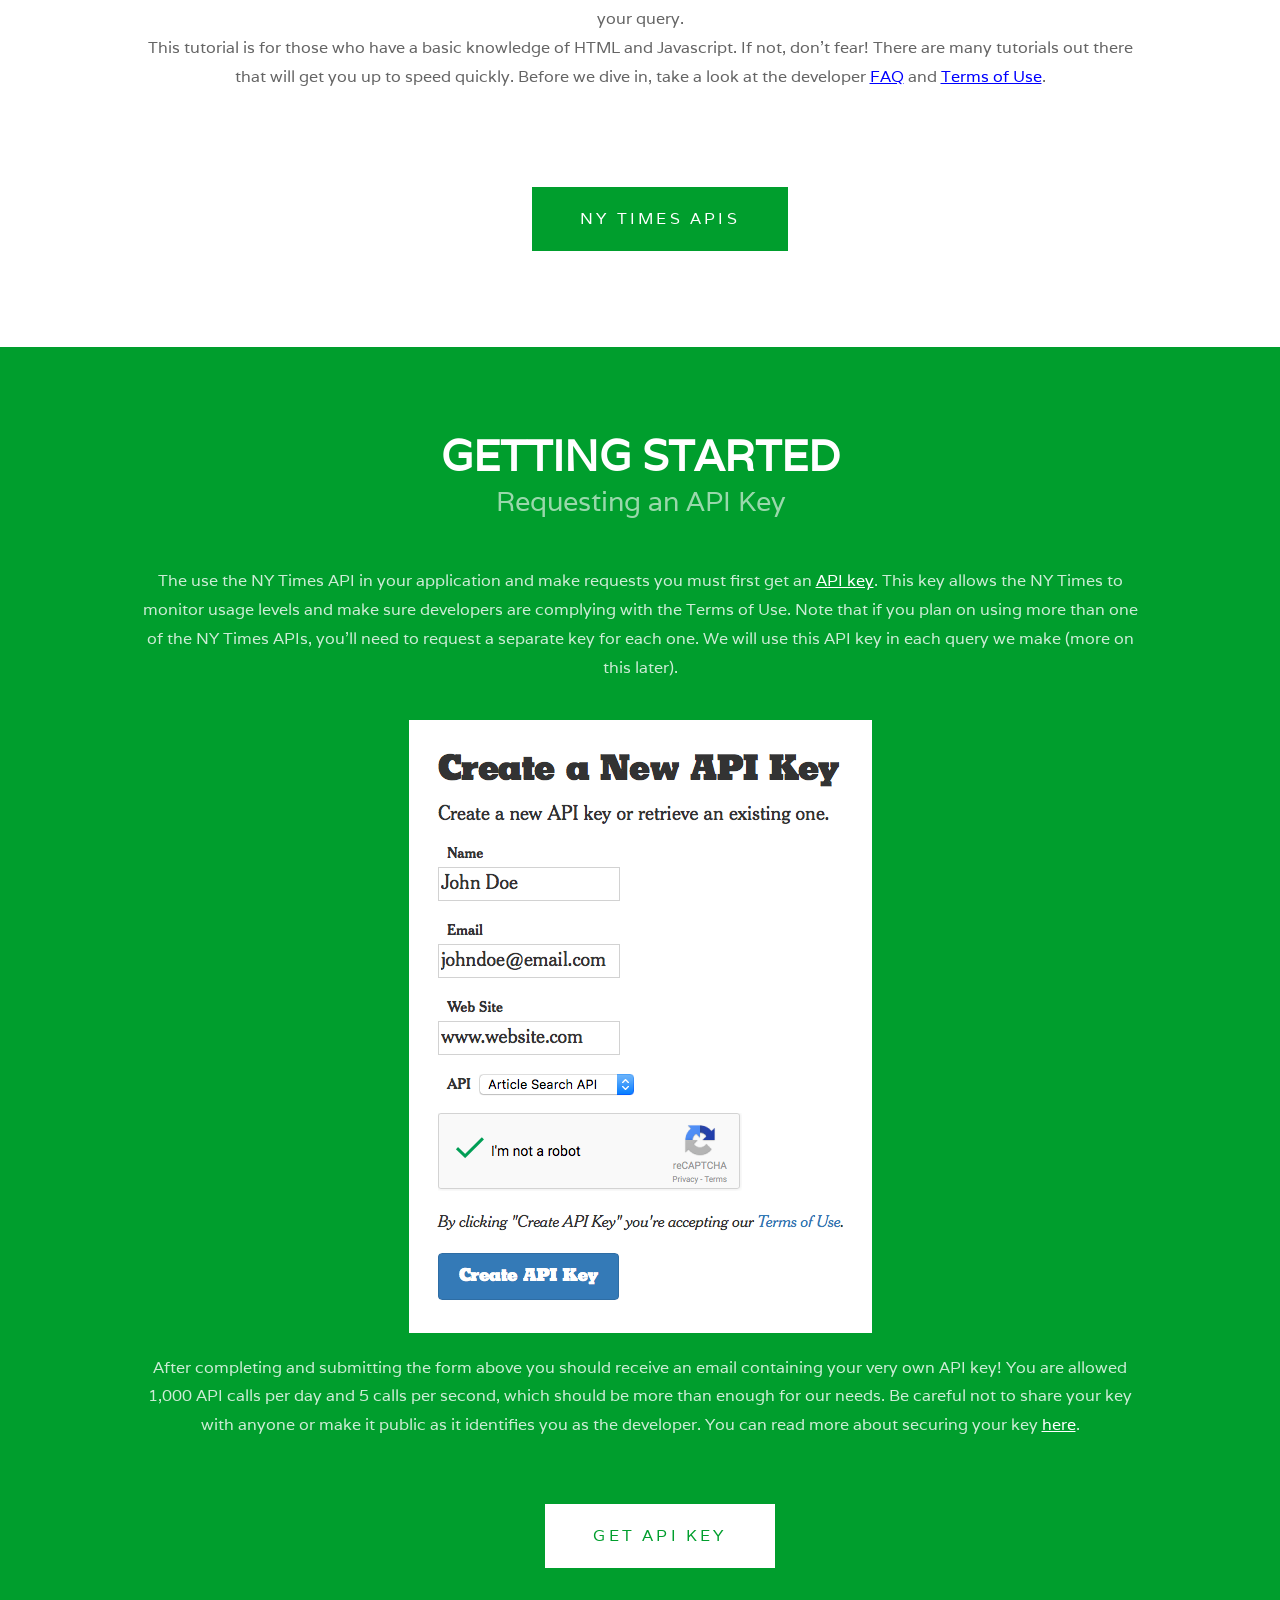
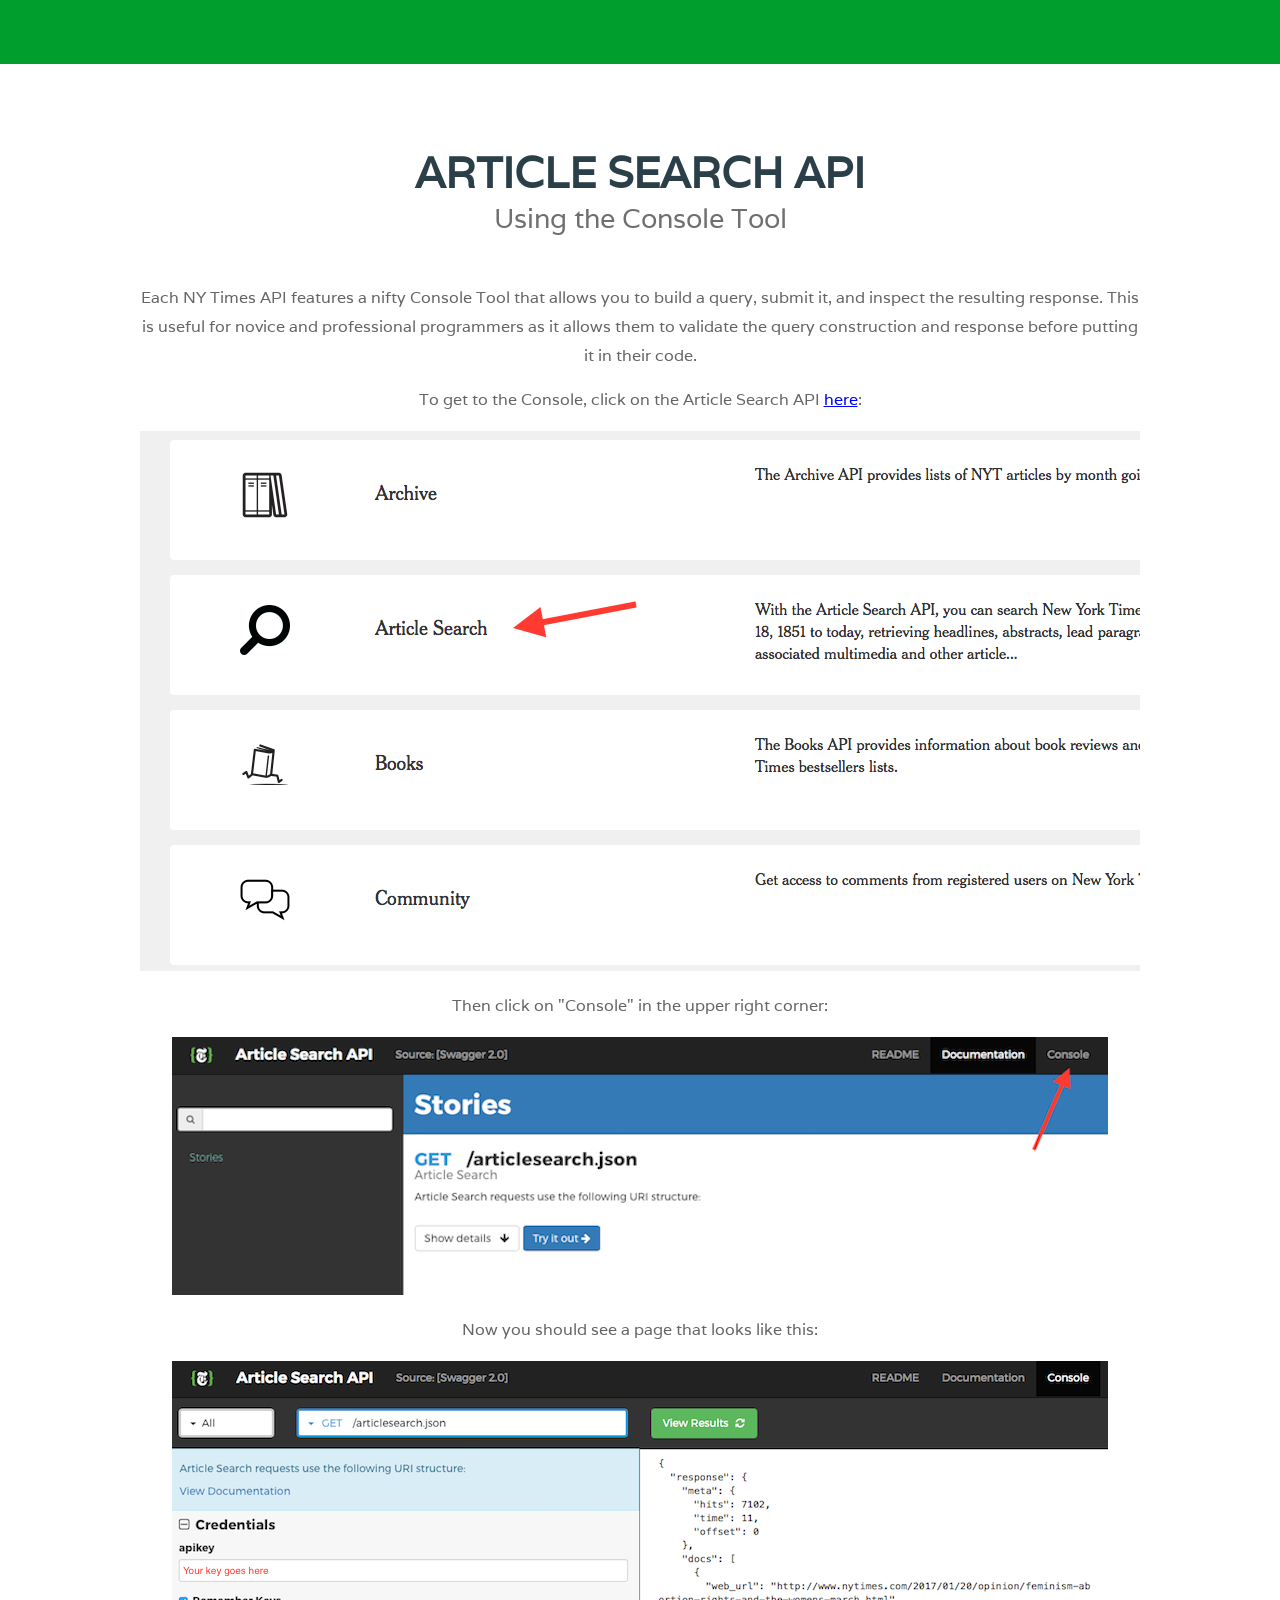
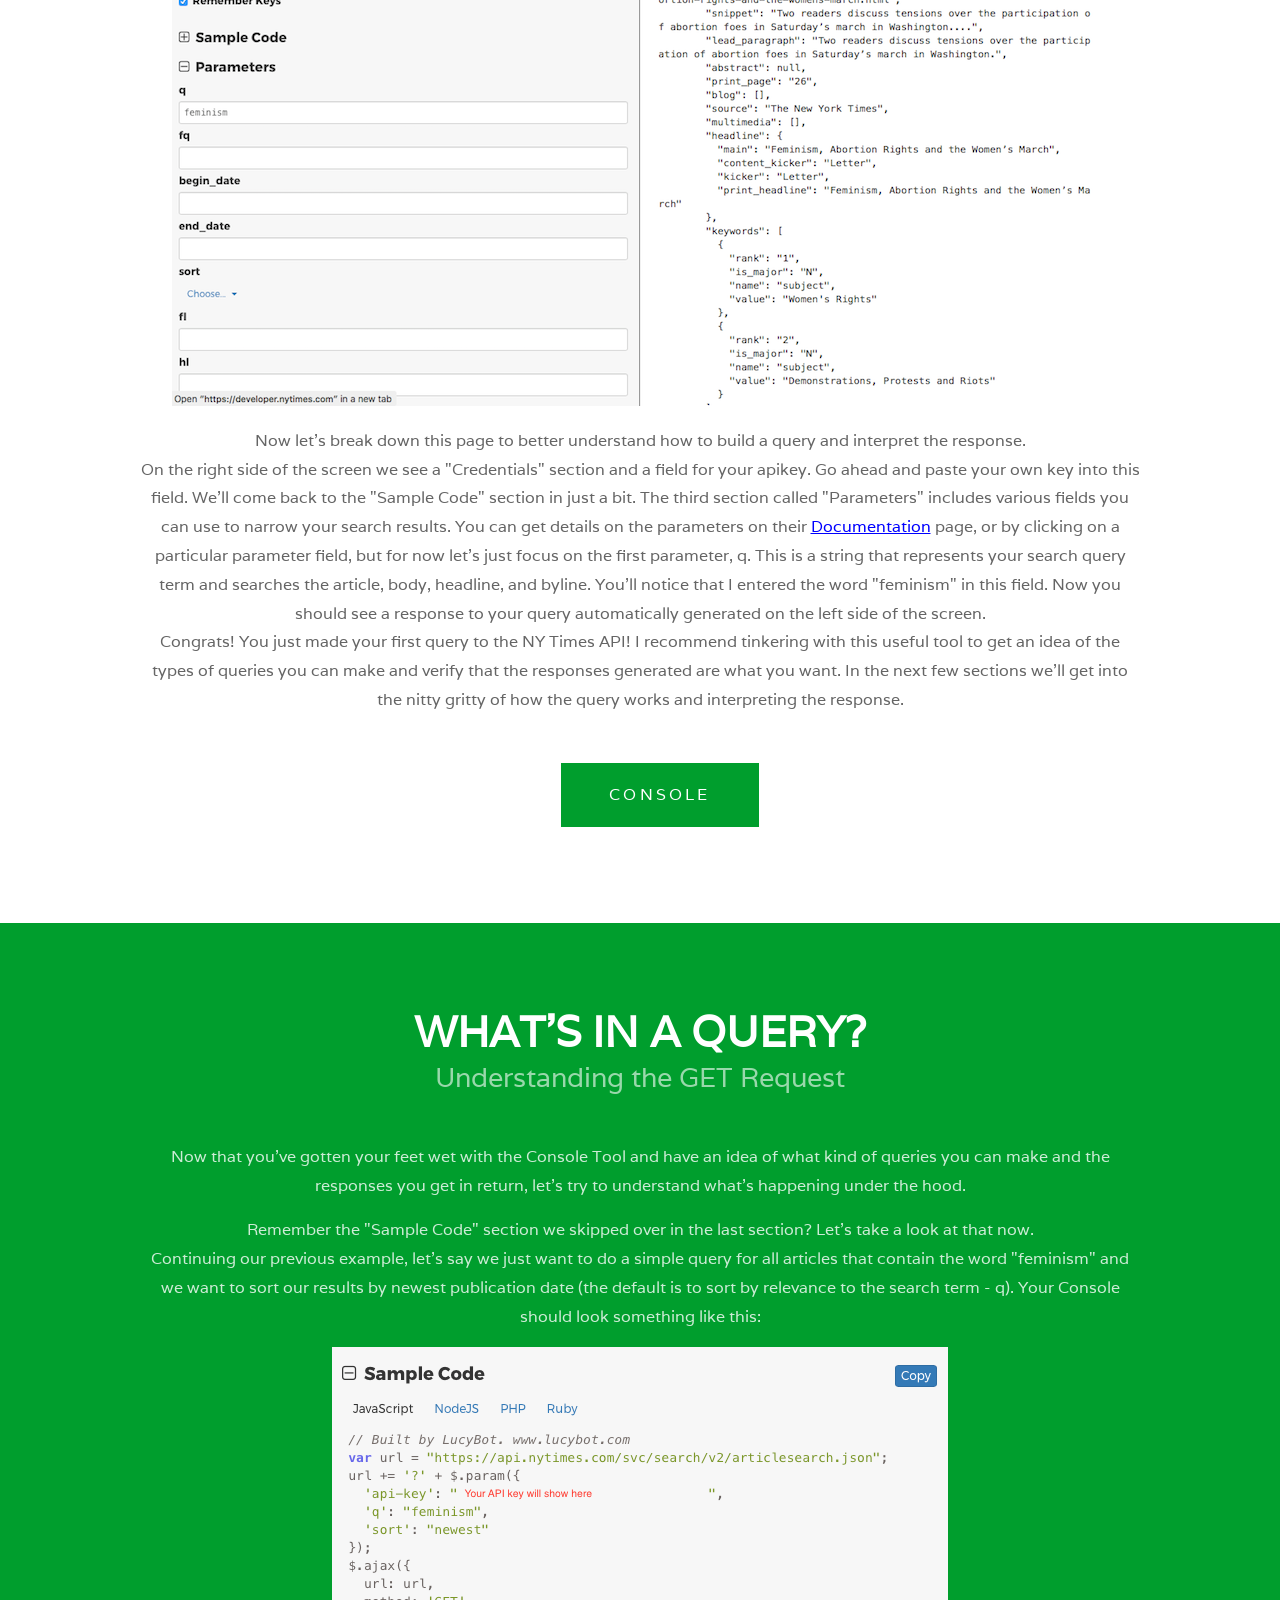
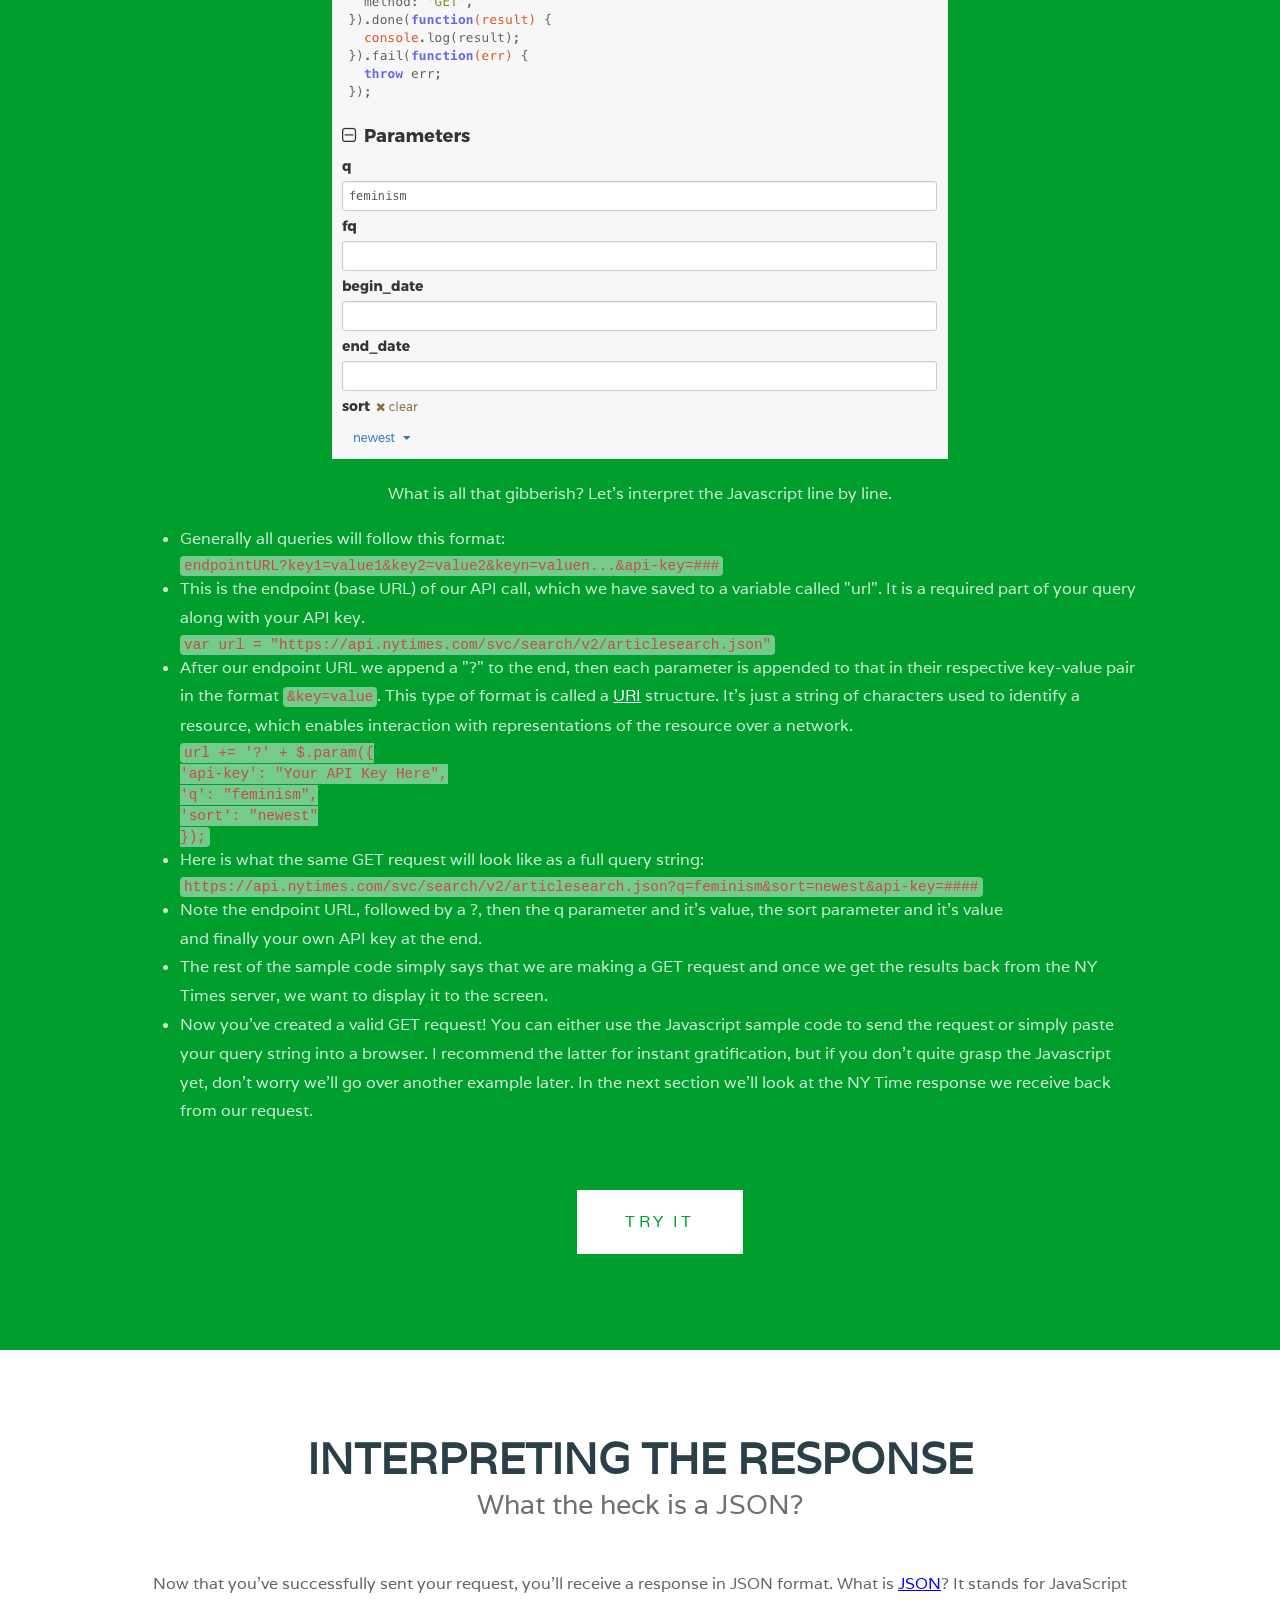
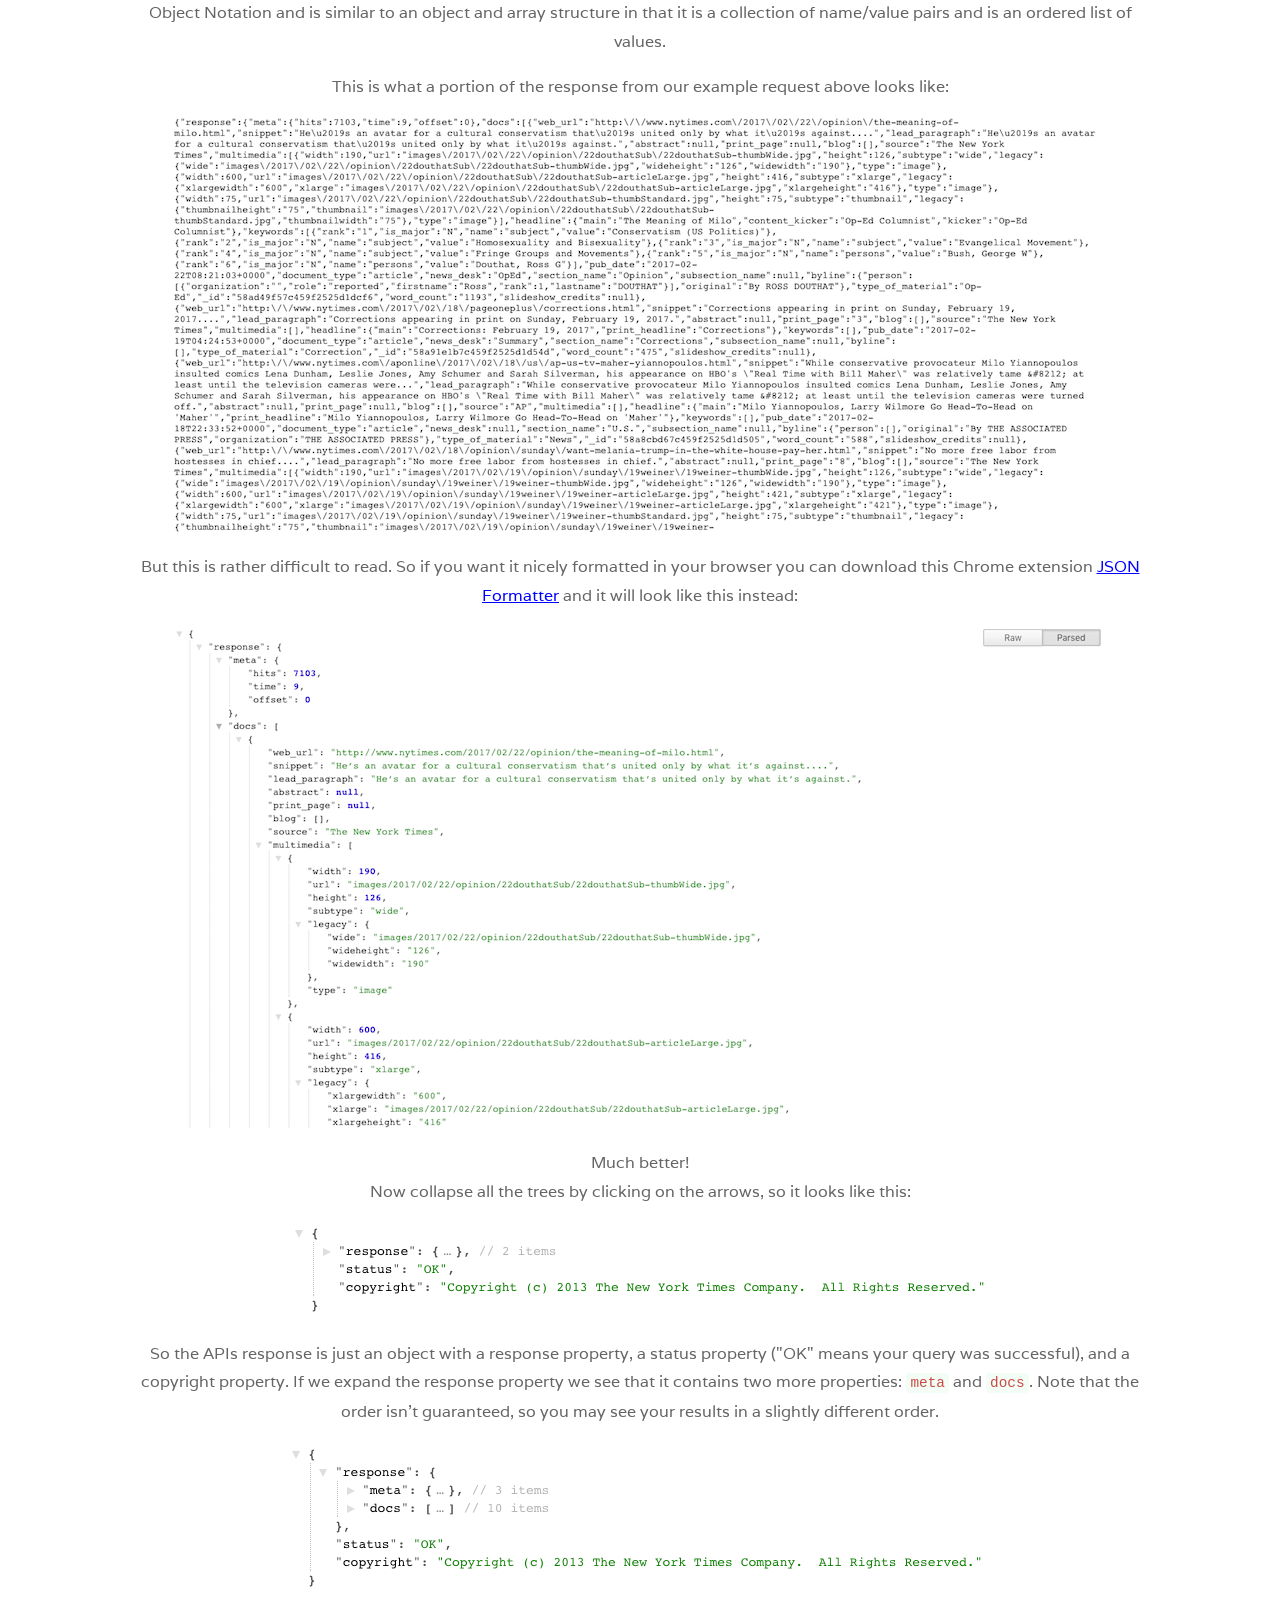
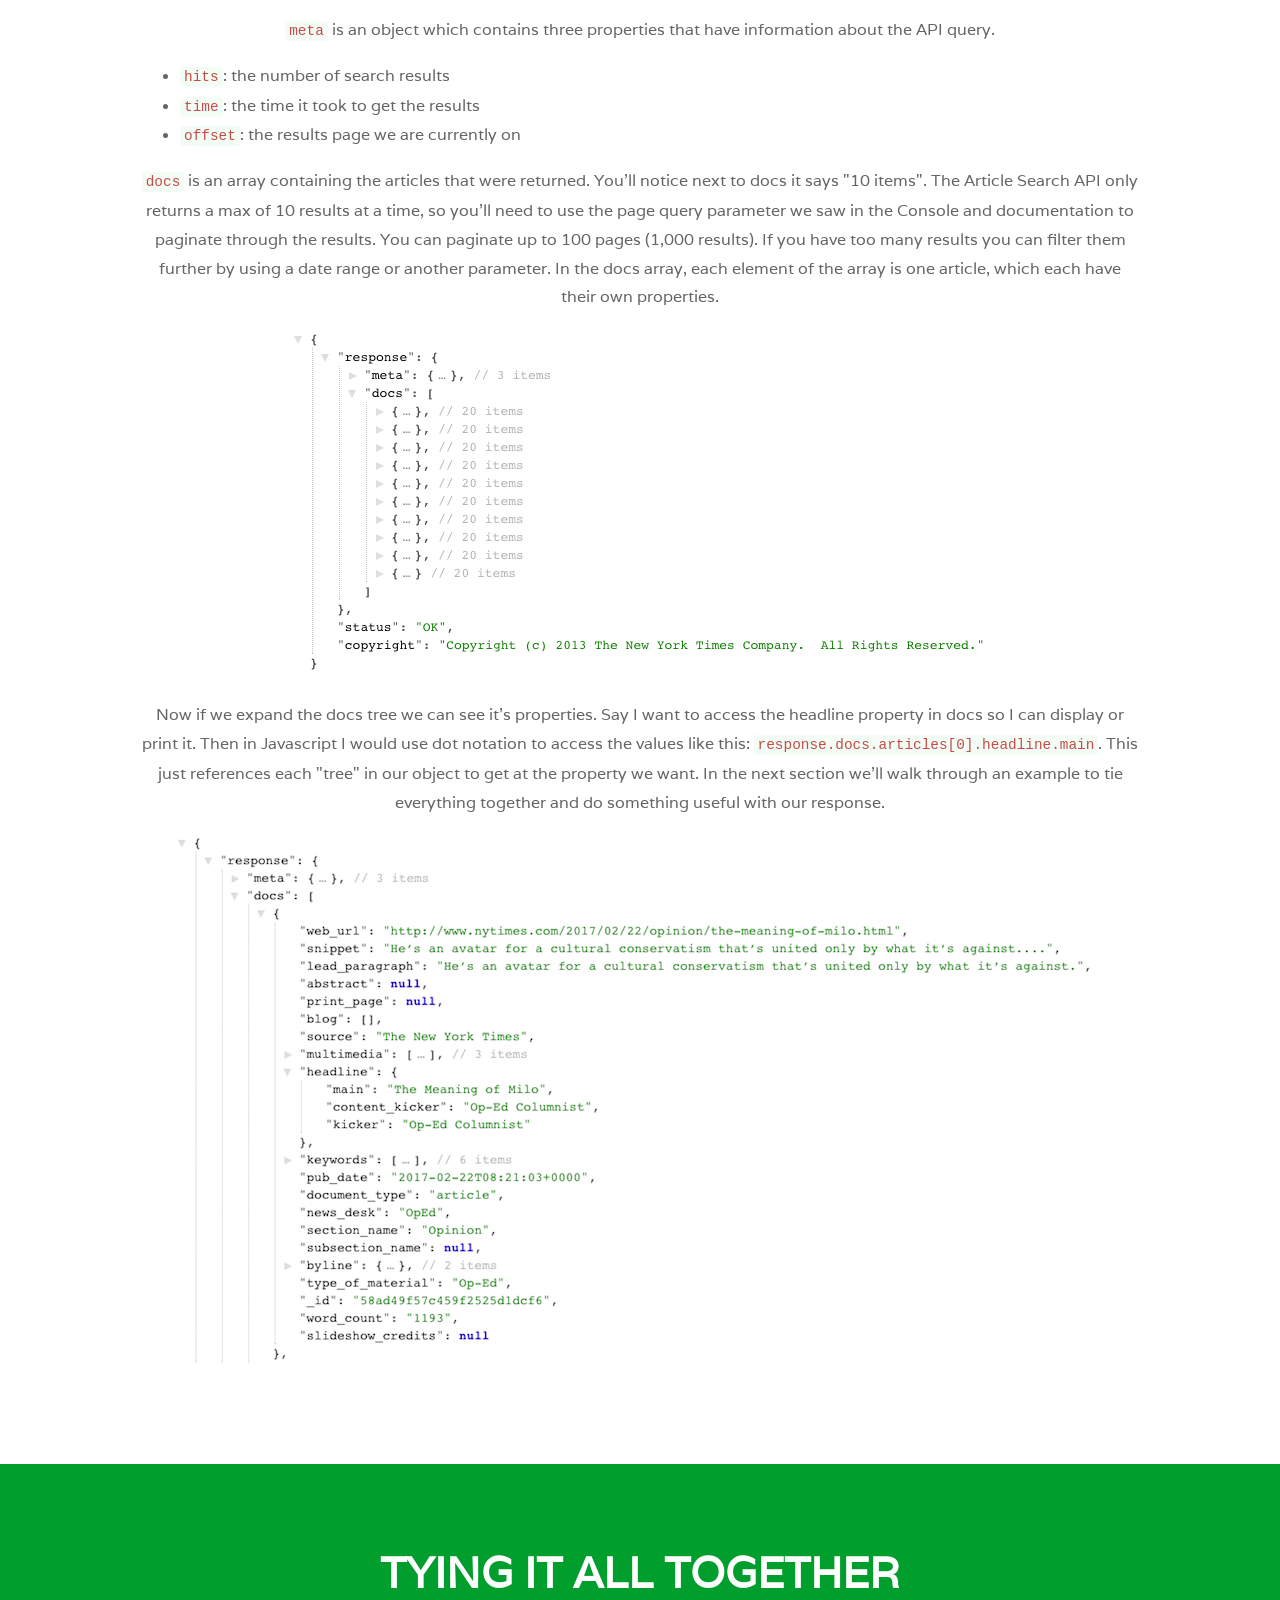
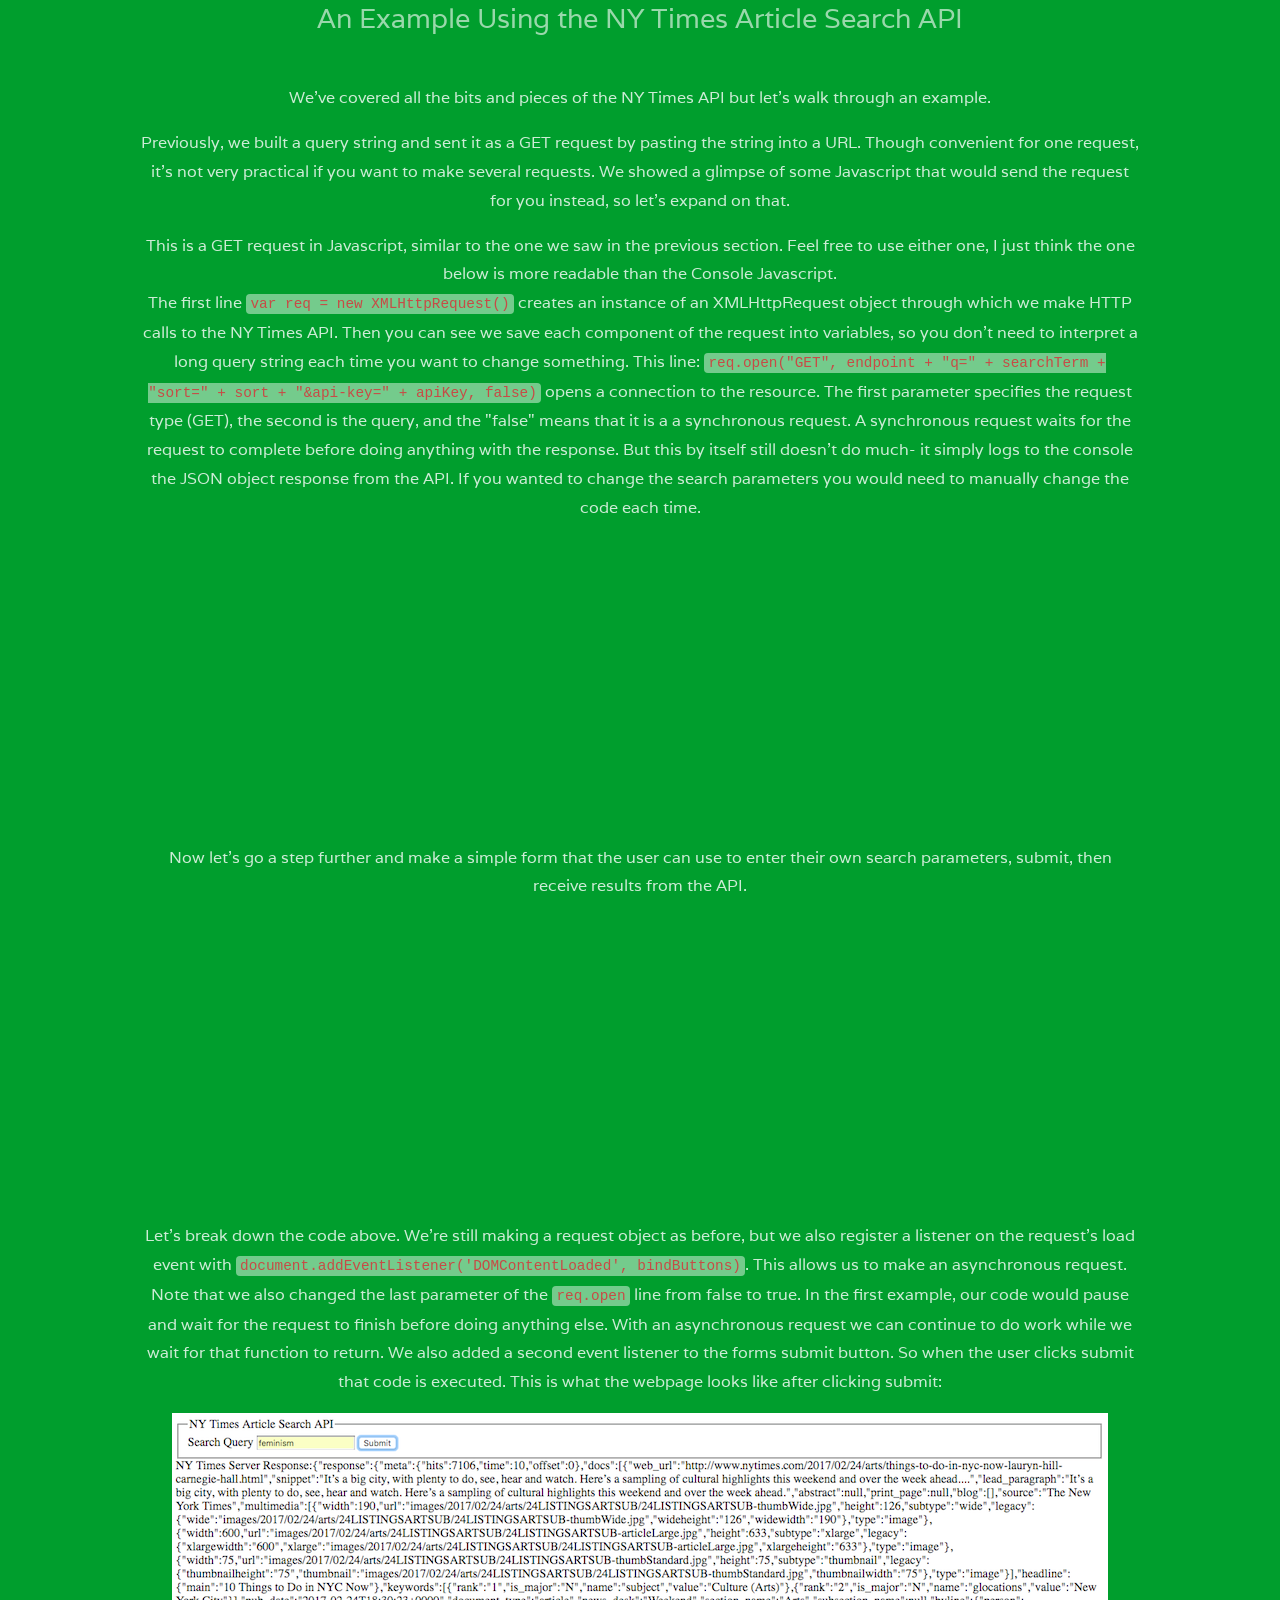
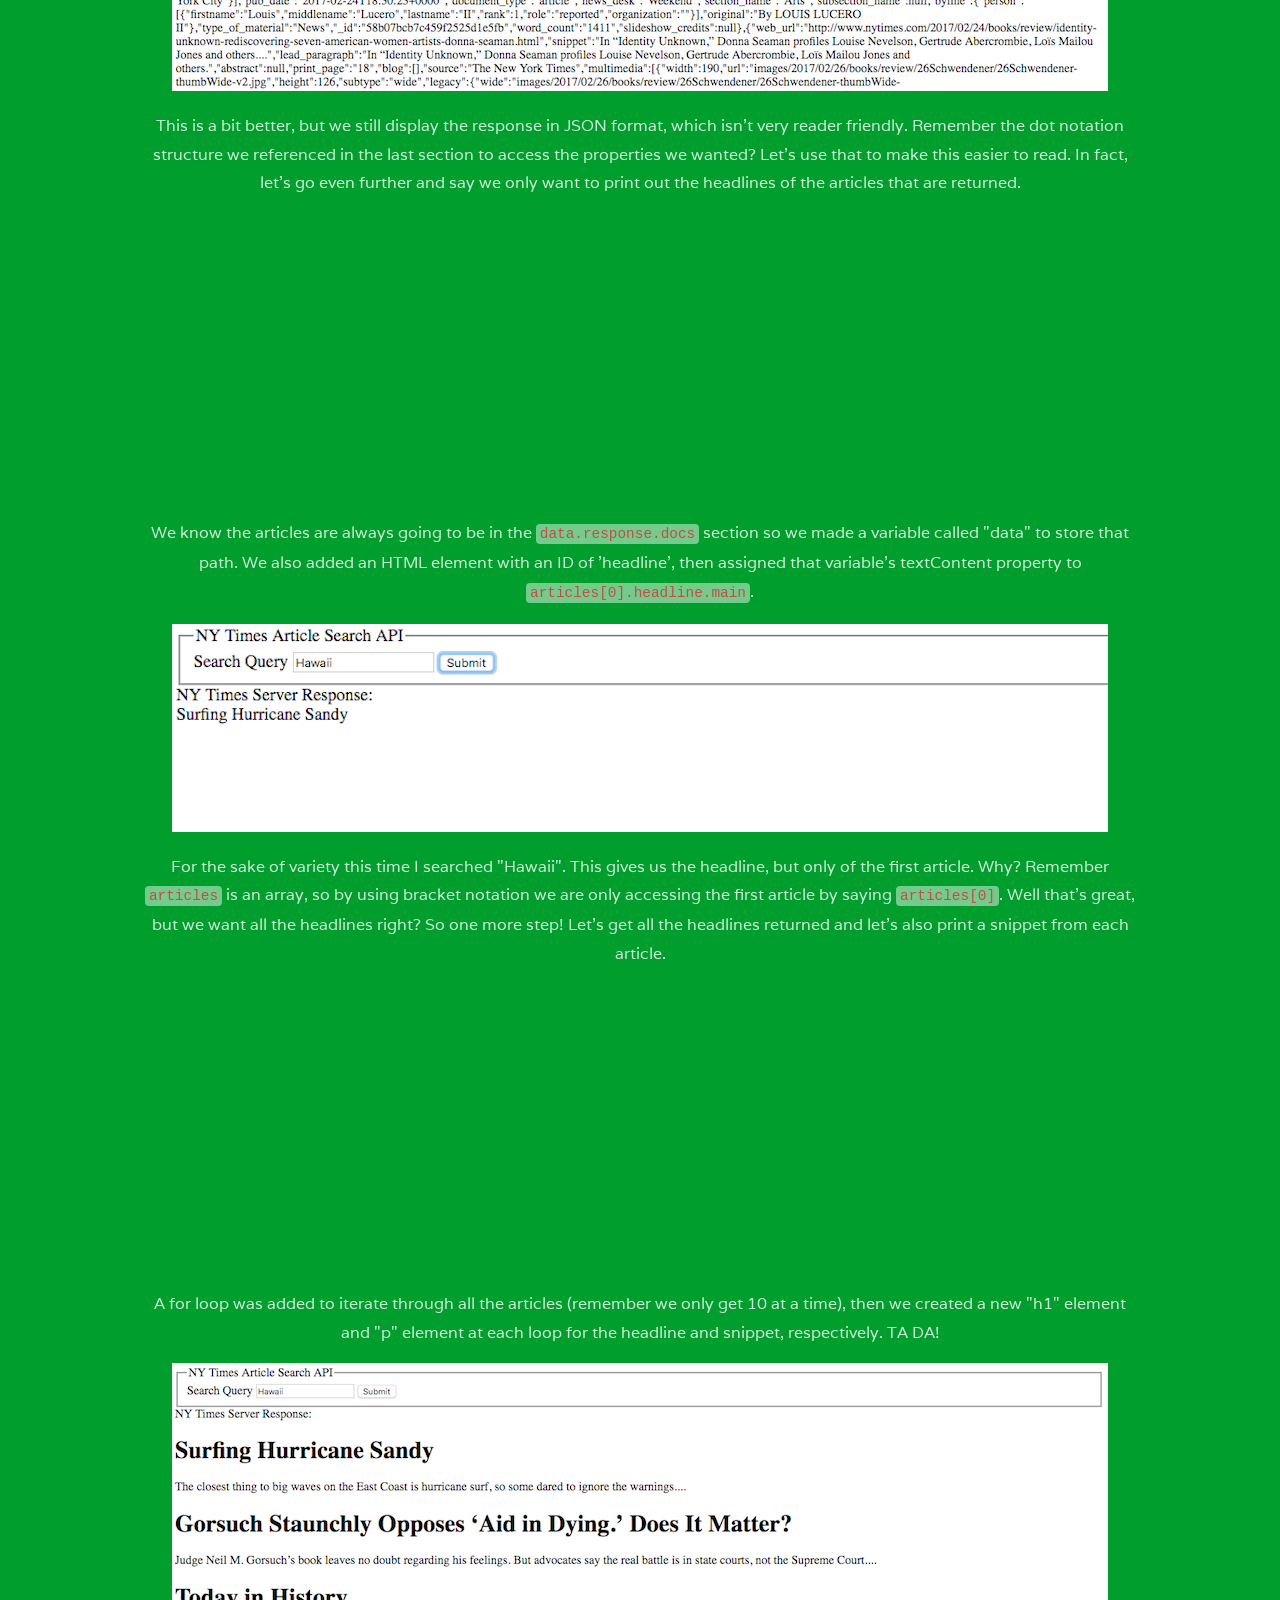
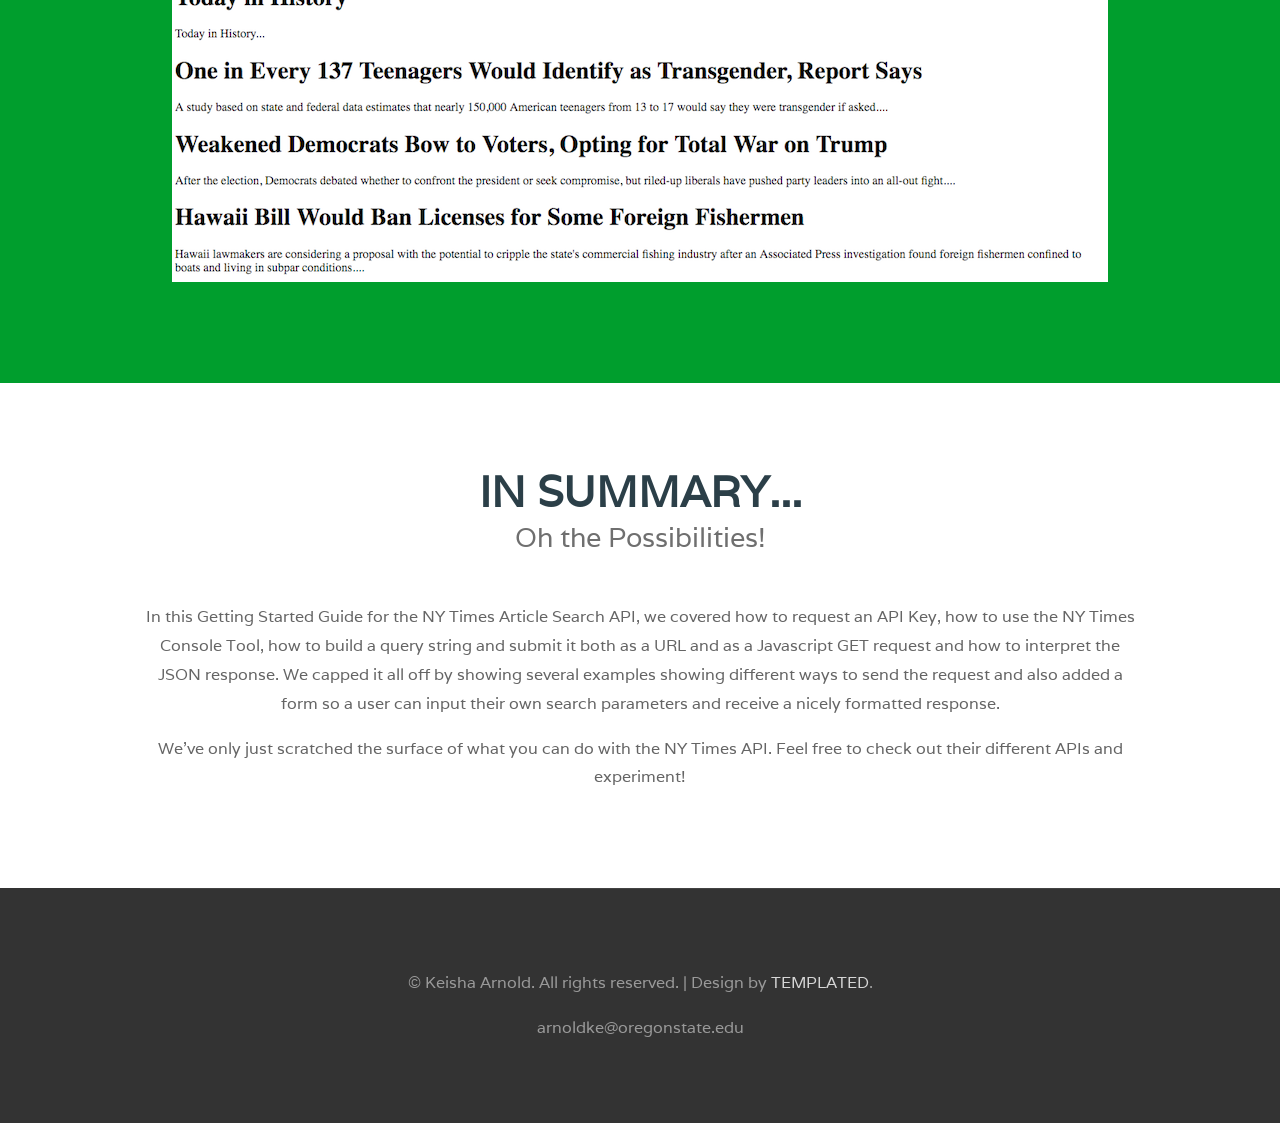
==== commit 9087b204: "Final Edits Final edits before submitting" ====
--- a/index.html
+++ b/index.html
@@ -18,7 +18,7 @@
 	<div id="header-wrapper">
 	<div id="header" class="container">
 		<div id="logo">
-			<h1 <a href="#">The New York Times API</a> </h1>
+			<h1 <a href="https://nytimes.com">The New York Times API</a></h1>
 		</div>
 <!--
         <div id="menu">
@@ -36,6 +36,7 @@
 	<div id="banner">
 		<div class="container">
 			<div class="title">
+                <!-- <img src="Images/logo2.png"><br> -->
 				<h2>Article Search</h2>
 				<span class="byline">This tutorial will teach you how to use the NY Times Article Search API
 				to find articles based on keyword(s).</span> </div>
@@ -62,8 +63,8 @@
                     you can submit a query and the API returns a JSON list of articles that match your query.<br>
                     This tutorial is for those who have a basic knowledge of HTML and Javascript.  If not, don't fear!
                     There are many tutorials out there that will get you up to speed quickly.  Before we dive in,
-                    take a look at the developer <a href="https://www.developer.nytimes.com/faq">FAQ</a> and
-                    <a href="https://www.developer.nytimes.com/tou">Terms of Use</a>.
+                    take a look at the developer <a href="https://developer.nytimes.com/faq">FAQ</a> and
+                    <a href="https://developer.nytimes.com/tou">Terms of Use</a>.
                 </p>
             <ul class="actions">
                 <li><a href="https://developer.nytimes.com" class="button">NY Times APIs</a></li>
@@ -99,17 +100,18 @@
 			<div class="title">
 				<h2>Getting Started</h2>
 				<span class="byline">Requesting an API Key</span> </div>
-			<p> The use the NY Times API in your application you must first get an
+			<p> The use the NY Times API in your application and make requests you must first get an
                 <a href="https://developer.nytimes.com/signup">API key</a>.
                 This key allows the NY Times to monitor usage levels and make sure developers are complying with
                 the Terms of Use.  Note that if you plan on using more than one of the NY Times APIs, you'll need to
                 request a separate key for each one. We will use this API key in each query we make (more on this later).</p><br>
             <img src="Images/API_Key.png"><br>
-			<p>After completing and submitting the form above you should receive an email containing your very own API key!
+			<p> After completing and submitting the form above you should receive an email containing your very own API key!
                 You are allowed 1,000 API calls per day and 5 calls per second, which should be more than enough for our needs.
-                Be careful not to share your key with anyone or make it public as it identifies you as the developer.</p>
-		</div>
-
+                Be careful not to share your key with anyone or make it public as it identifies you as the developer.
+                You can read more about securing your key
+                <a href="http://billpatrianakos.me/blog/2016/02/15/securing-api-keys-in-a-javascript-single-page-app/">here</a>.</p>
+		</div>
 
         <ul class="actions">
 			<li><a href="https://developer.nytimes.com/signup" class="button">Get API Key</a></li>
@@ -122,8 +124,8 @@
 			<h2>Article Search API</h2>
 			<span class="byline">Using the Console Tool</span> </div>
 		<p> Each NY Times API features a nifty Console Tool that allows you to build a query, submit it, and inspect the resulting
-            response.  This is especially useful for novice programmers as it allows them to validate the query construction and
-            response before putting it in their code.</p>
+            response.  This is useful for novice and professional programmers as it allows them to validate the query construction
+            and response before putting it in their code.</p>
         <p> To get to the Console, click on the Article Search API <a href="https://developer.nytimes.com">here</a>:</p>
         <img src="Images/ArticleSearchClick.png" width="100%"><br>
         <p> Then click on "Console" in the upper right corner:</p>
@@ -154,8 +156,8 @@
             <div class="title">
                 <h2>What's in a Query?</h2>
                 <span class="byline">Understanding the GET Request</span> </div>
-            <p> Now that you've gotten your feet wet with the Console Tool and have an idea of what kind of queries you can make,
-                let's try to understand what's happening under the hood.</p>
+            <p> Now that you've gotten your feet wet with the Console Tool and have an idea of what kind of queries you can make
+                and the responses you get in return, let's try to understand what's happening under the hood.</p>
             <p> Remember the "Sample Code" section we skipped over in the last section?  Let's take a look at that now.<br>
                 Continuing our previous example, let's say we just want to do a simple query for all articles that contain the
                 word "feminism" and we want to sort our results by newest publication date (the default is to sort by relevance to
@@ -184,7 +186,9 @@
                     <li> The rest of the sample code simply says that we are making a GET request and once we get the results back from the
                          NY Times server, we want to display it to the screen. </li>
                     <li> Now you've created a valid GET request!  You can either use the Javascript sample code to send the request or simply
-                         paste your query string into a browser. In the next section we'll look at the NY Time response we receive back from our request.</li>
+                         paste your query string into a browser. I recommend the latter for instant gratification, but if
+                         you don't quite grasp the Javascript yet, don't worry we'll go over another example later.
+                         In the next section we'll look at the NY Time response we receive back from our request.</li>
                 </ul>
             <ul class="actions">
                 <li><a href="https://developer.nytimes.com/article_search_v2.json#/Console" class="button">Try It</a></li>
@@ -227,7 +231,7 @@
         <p> Now if we expand the docs tree we can see it's properties.  Say I want to access the headline property in docs so I can display or
             print it.  Then in Javascript I would use dot notation to access the values like this: <code>response.docs.articles[0].headline.main</code>.
             This just references each "tree" in our object to get at the property we want.  In the next section we'll walk through an example to
-            tie everything together. </p>
+            tie everything together and do something useful with our response. </p>
         <img src="Images/docsProperties.png" width="100%"><br>
     </div>
     <!------------ EXAMPLE SECTION ------------->
@@ -241,33 +245,40 @@
                 Though convenient for one request, it's not very practical if you want to make several requests.
                 We showed a glimpse of some Javascript that would send the request for you instead, so let's expand on that. </p>
             <p> This is a GET request in Javascript, similar to the one we saw in the previous section.  Feel free to use
-                either one, I just think the one below is more readable than the Console Javascript.  You can see we save
-                each component of the GET request into a variable, so you don't need to interpret a long query string each
-                time you want to change something.  This type of request (called a synchronous request) waits for the request
+                either one, I just think the one below is more readable than the Console Javascript. <br>
+                The first line <code>var req = new XMLHttpRequest()</code> creates an instance of an XMLHttpRequest object
+                through which we make HTTP calls to the NY Times API. Then you can see we save each component of the request
+                into variables, so you don't need to interpret a long query string each time you want to change something.
+                This line: <code>req.open("GET", endpoint + "q=" + searchTerm + "sort=" + sort + "&api-key=" + apiKey, false)</code>
+                opens a connection to the resource.  The first parameter specifies the request type (GET), the second is the
+                query, and the "false" means that it is a a synchronous request.  A synchronous request waits for the request
                 to complete before doing anything with the response. But this by itself still doesn't do much- it simply logs
                 to the console the JSON object response from the API.  If you wanted to change the search parameters you would
                 need to manually change the code each time. </p>
             <iframe width="100%" height="300" src="//jsfiddle.net/keishPi/py0qmgxv/embedded/js/dark/" allowfullscreen="allowfullscreen" frameborder="0"></iframe>
             <p> Now let's go a step further and make a simple form that the user can use to enter their own search parameters, submit, then
                 receive results from the API. </p>
-            <iframe width="100%" height="300" src="//jsfiddle.net/sn71fkkd/embedded/js,html/dark/" allowfullscreen="allowfullscreen" frameborder="0"></iframe>            <p> Let's break down the code above.  We're still making a request object as before, but we also register a listener
-                on the request's load event. This allows us to make an asynchronous request.  Note that we also changed the
+            <iframe width="100%" height="300" src="//jsfiddle.net/sn71fkkd/embedded/js,html/dark/" allowfullscreen="allowfullscreen" frameborder="0"></iframe>
+            <p> Let's break down the code above.  We're still making a request object as before, but we also register a listener
+                on the request's load event with <code>document.addEventListener('DOMContentLoaded', bindButtons)</code>.
+                This allows us to make an asynchronous request.  Note that we also changed the
                 last parameter of the <code>req.open</code> line from false to true.  In the first example, our code
-                would pause and wait for the request to finish.  With an asynchronous request we can continue to do work while
-                we wait for that function to return.  We also added a second event listener to the forms submit button. So
-                when the user clicks submit that code is executed.  This is what the webpage looks like after clicking submit: </p>
+                would pause and wait for the request to finish before doing anything else.  With an asynchronous request we
+                can continue to do work while we wait for that function to return.  We also added a second event listener
+                to the forms submit button. So when the user clicks submit that code is executed.  This is what the webpage
+                looks like after clicking submit: </p>
             <img src="Images/GETUserForm.png" width="100%"><br>
             <p> This is a bit better, but we still display the response in JSON format, which isn't very reader friendly.  Remember the
                 dot notation structure we referenced in the last section to access the properties we wanted?  Let's use that to
                 make this easier to read.  In fact, let's go even further and say we only want to print out the headlines of
                 the articles that are returned.</p>
             <iframe width="100%" height="300" src="//jsfiddle.net/keishPi/gu7xey5m/embedded/js,html/dark/" allowfullscreen="allowfullscreen" frameborder="0"></iframe>
-            <p> We know the articles are going to be in the <code>data.response.docs </code>section so we made a variable
-                called "data" to store that path. We also added an element to our HTML with an ID of 'headline', then assigned that
-                variable's textContent property to <code>articles[0].headline.main</code>.</p>
+            <p> We know the articles are always going to be in the <code>data.response.docs</code> section so we made a variable
+                called "data" to store that path. We also added an HTML element with an ID of 'headline', then assigned that
+                variable's textContent property to <code>articles[0].headline.main</code>. </p>
             <img src="Images/headlineForm.png" width="100%"><br>
             <p> For the sake of variety this time I searched "Hawaii".  This gives us the headline, but only of the first article.
-                Remember "articles" is an array, so by using bracket notation we are only accessing the first article by saying
+                Why?  Remember <code>articles</code> is an array, so by using bracket notation we are only accessing the first article by saying
                 <code>articles[0]</code>.  Well that's great, but we want all the headlines right? So one more step!  Let's
                 get all the headlines returned and let's also print a snippet from each article. </p>
             <iframe width="100%" height="300" src="//jsfiddle.net/keishPi/f0pg1hzr/embedded/js,html/dark/" allowfullscreen="allowfullscreen" frameborder="0"></iframe>
@@ -281,19 +292,19 @@
         <div class="title">
             <h2>In Summary...</h2>
             <span class="byline">Oh the Possibilities!</span> </div>
-        <p> Whew!  In this Getting Started Guide for the NY Times Article Search API, we covered how to request an API Key,
+        <p> In this Getting Started Guide for the NY Times Article Search API, we covered how to request an API Key,
             how to use the NY Times Console Tool, how to build a query string and submit it both as a URL and as a Javascript
             GET request and how to interpret the JSON response. We capped it all off by showing several examples showing
             different ways to send the request and also added a form so a user can input their own search parameters and
             receive a nicely formatted response. </p>
         <p> We've only just scratched the surface of what you can do with the NY Times API. Feel free to check out their
-            different APIs and experiment!</p>
+            different APIs and experiment!  </p>
     </div>
-
 </div>
 
 <div id="copyright" class="container">
-	<p>&copy; Untitled. All rights reserved. | Design by <a href="http://templated.co" rel="nofollow">TEMPLATED</a>.</p>
+	<p>&copy; Keisha Arnold. All rights reserved. | Design by <a href="http://templated.co" rel="nofollow">TEMPLATED</a>.</p>
+    <p>arnoldke@oregonstate.edu</p>
 </div>
 </body>
 </html>
